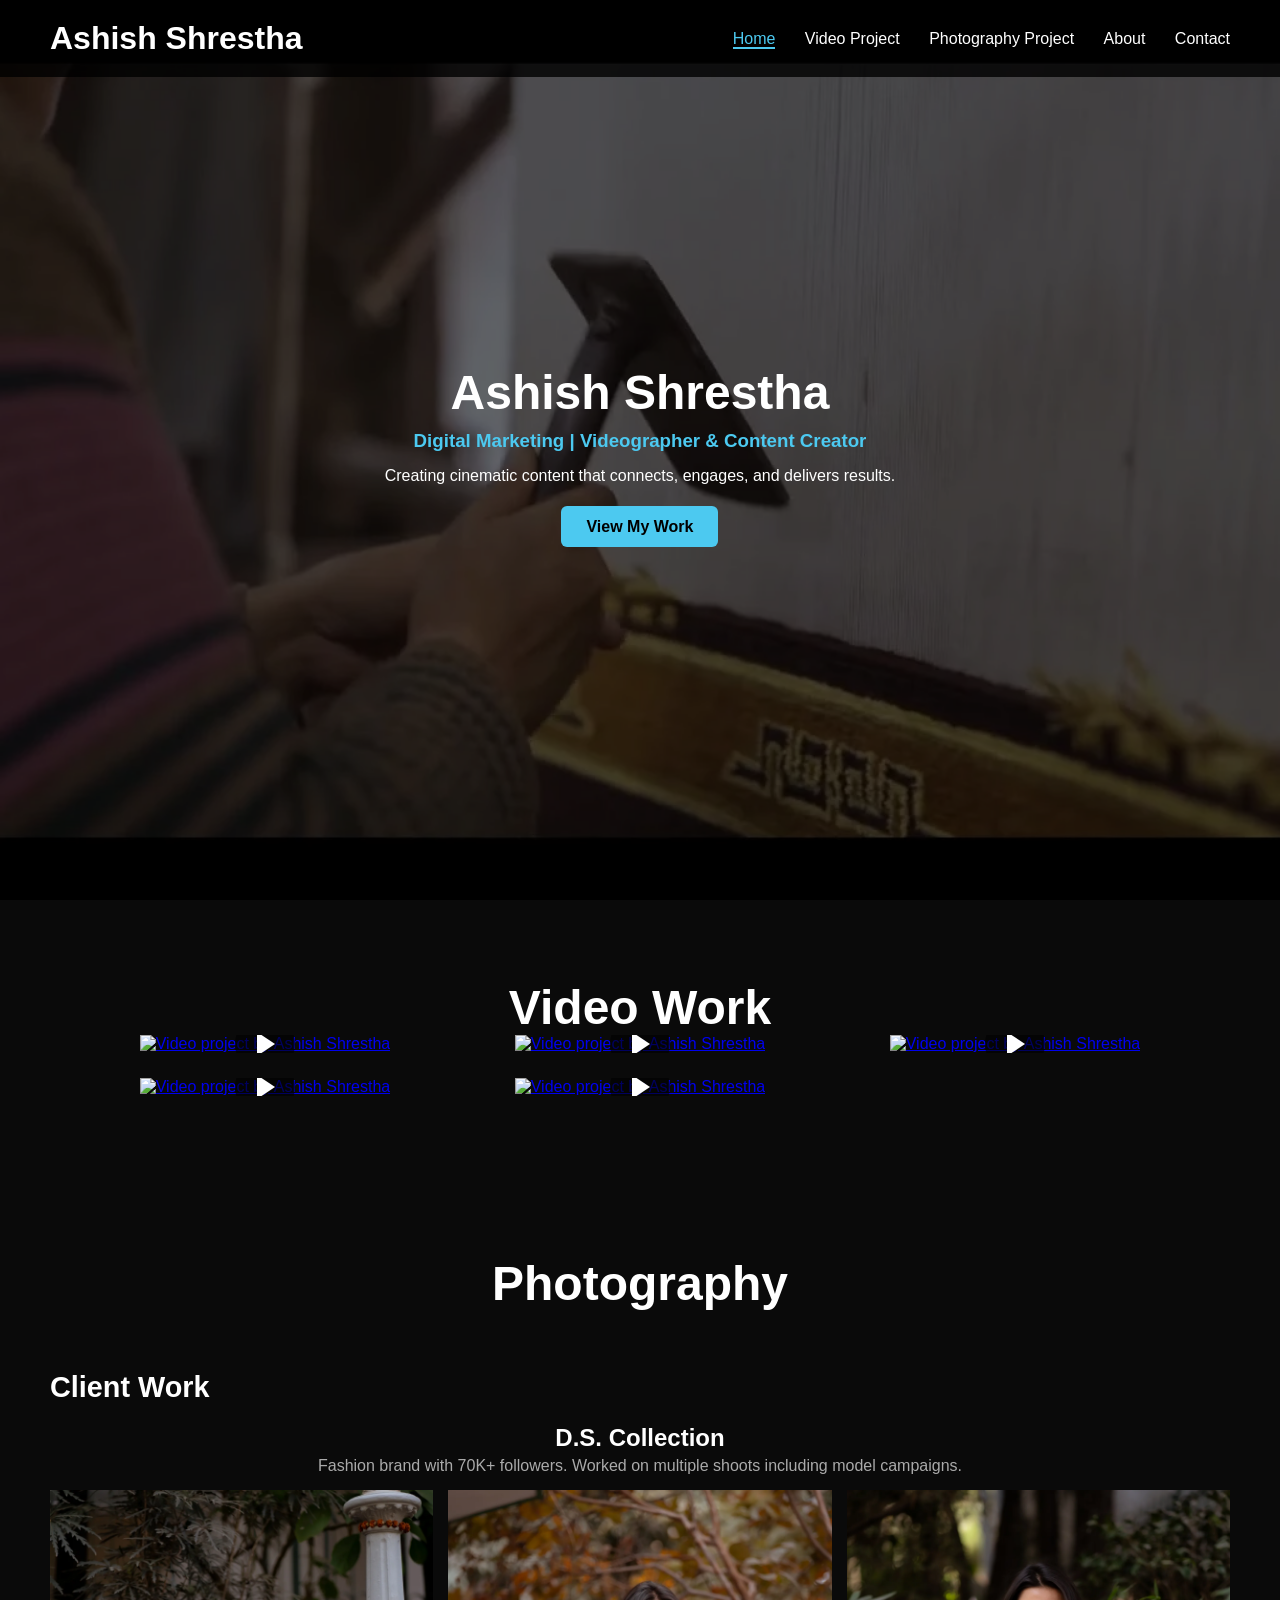
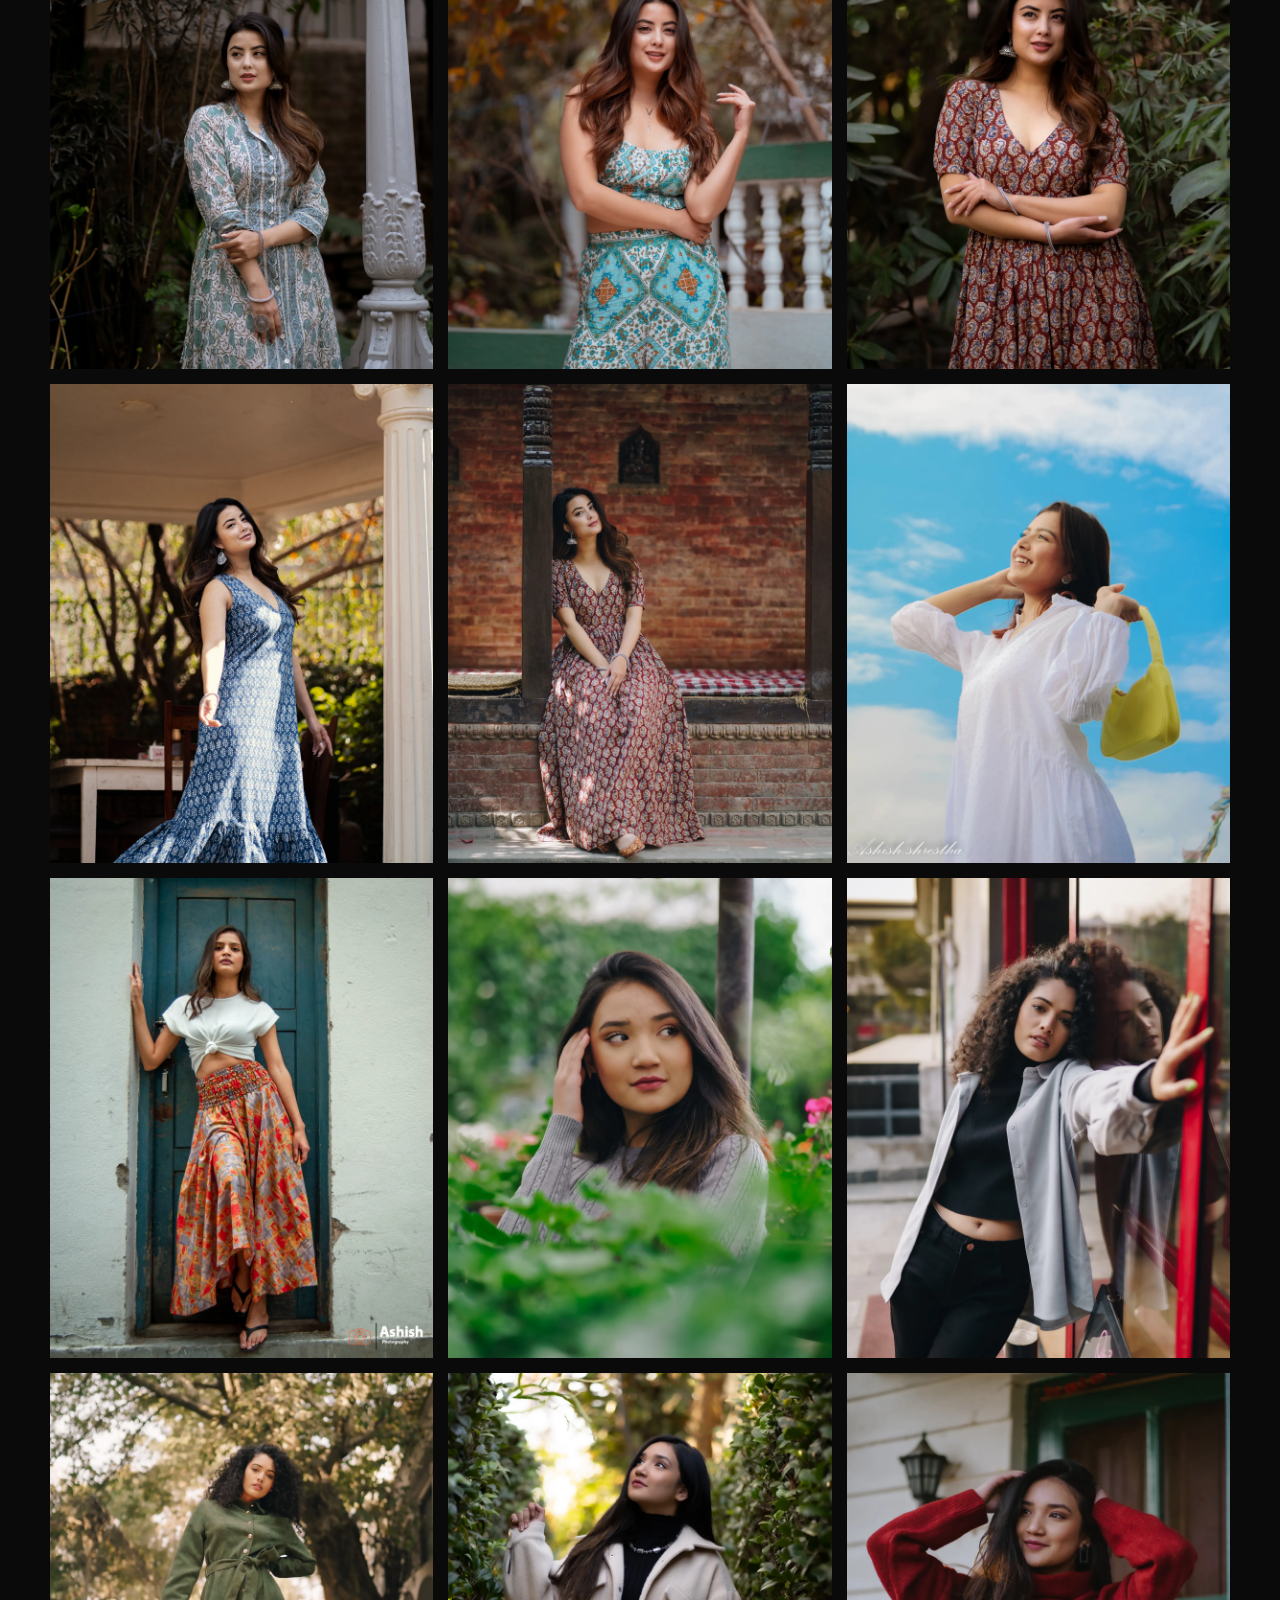
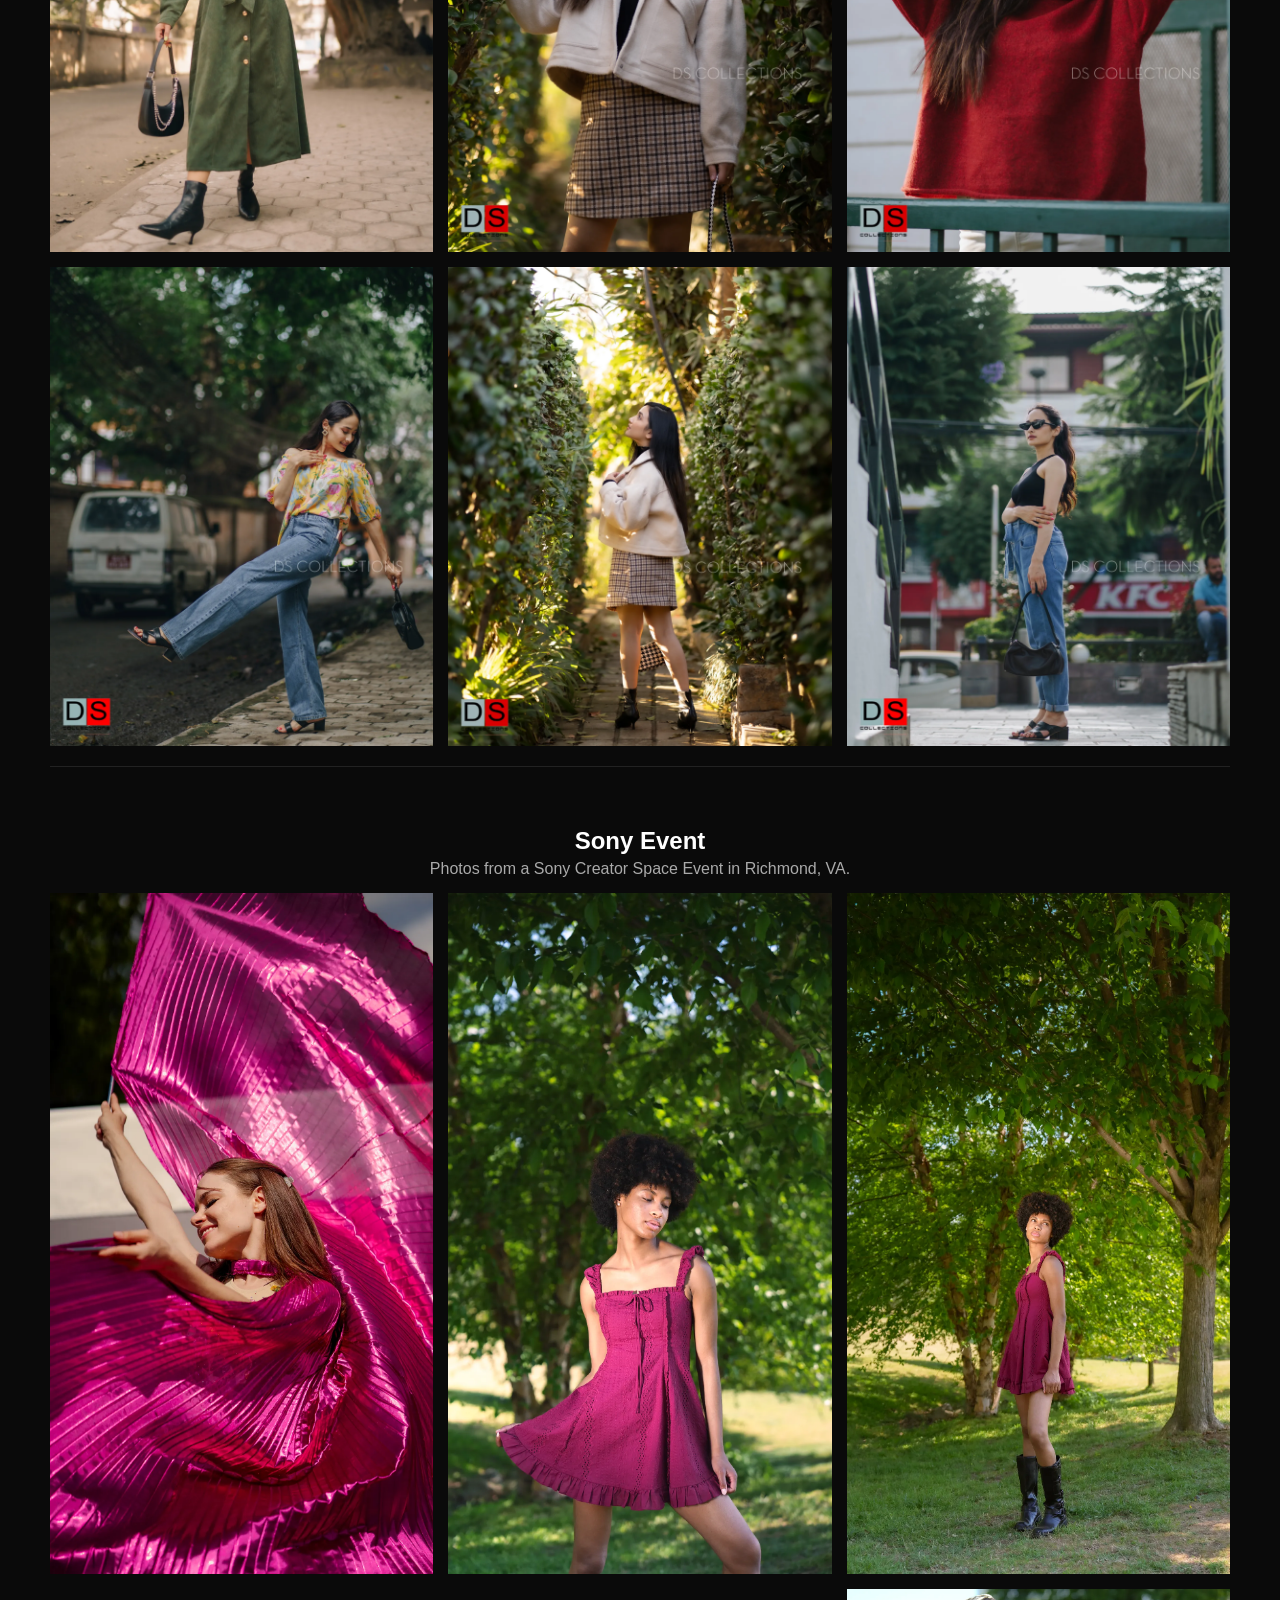
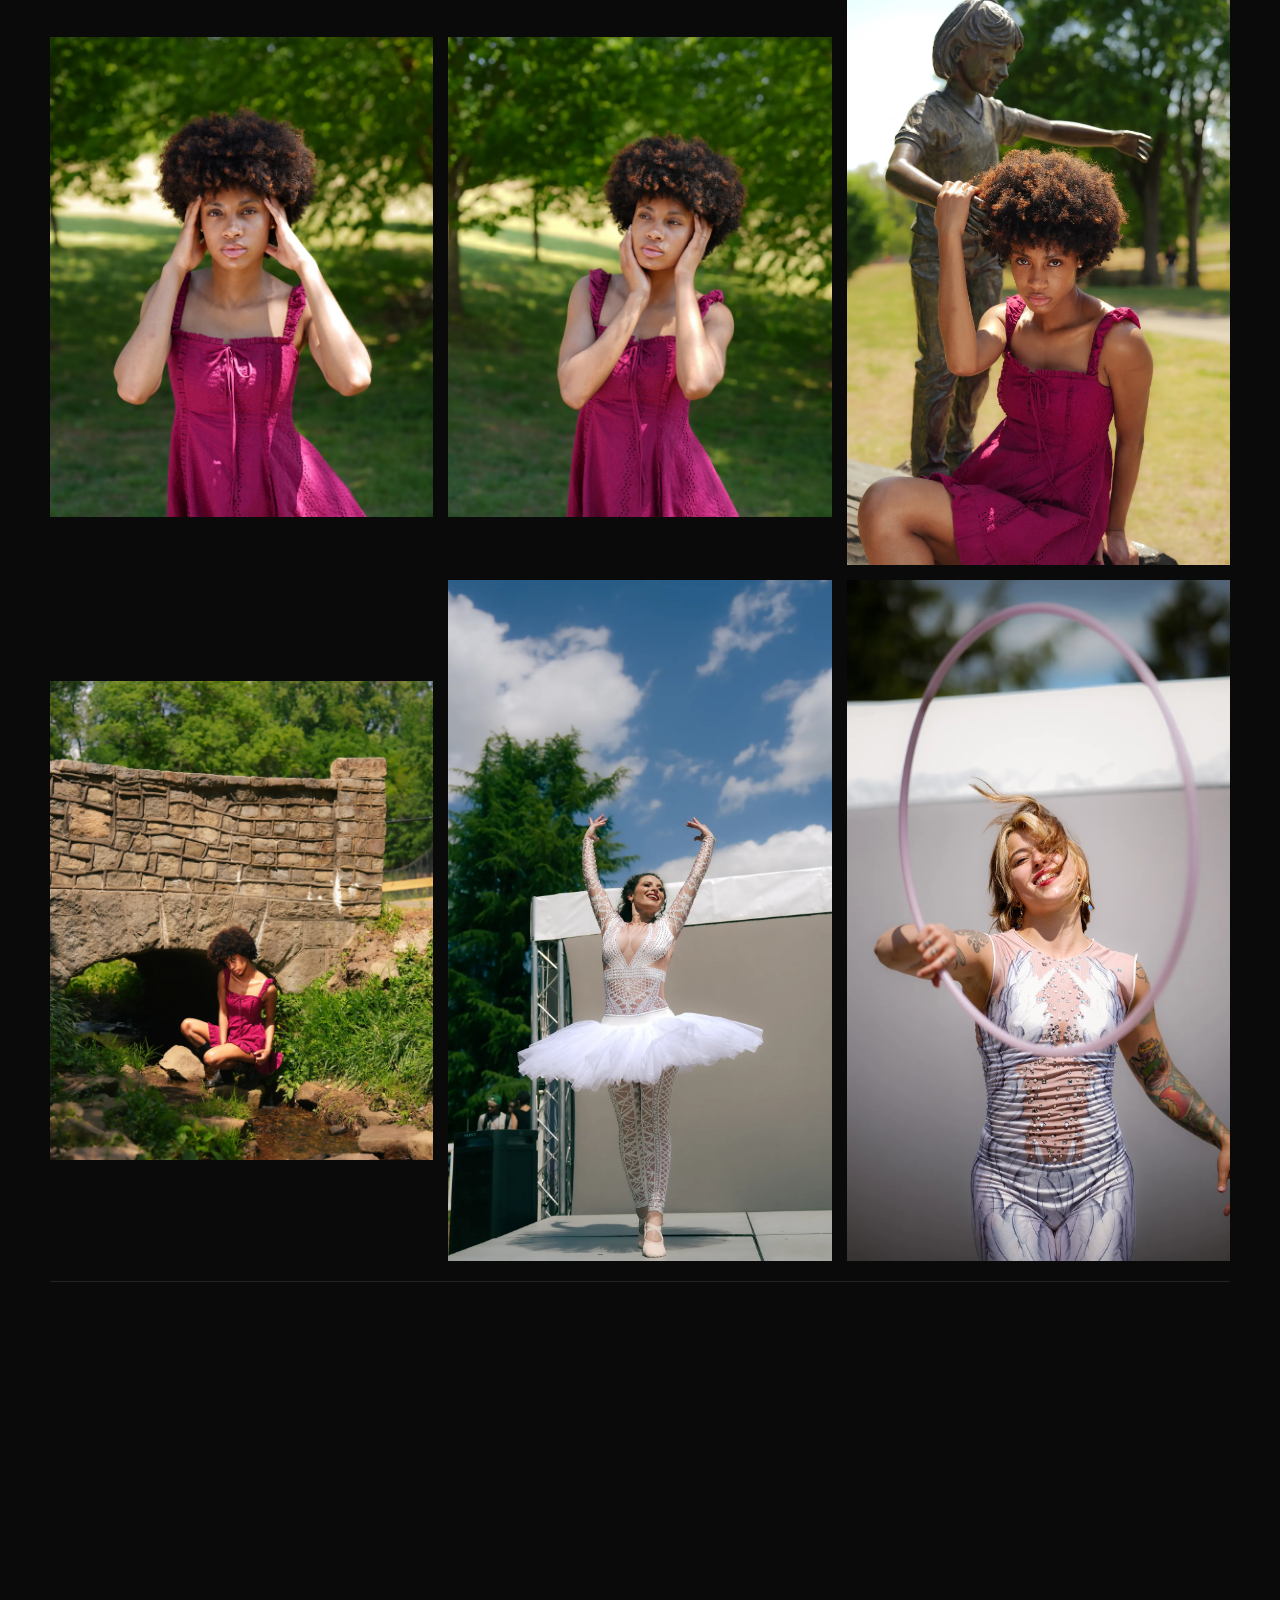
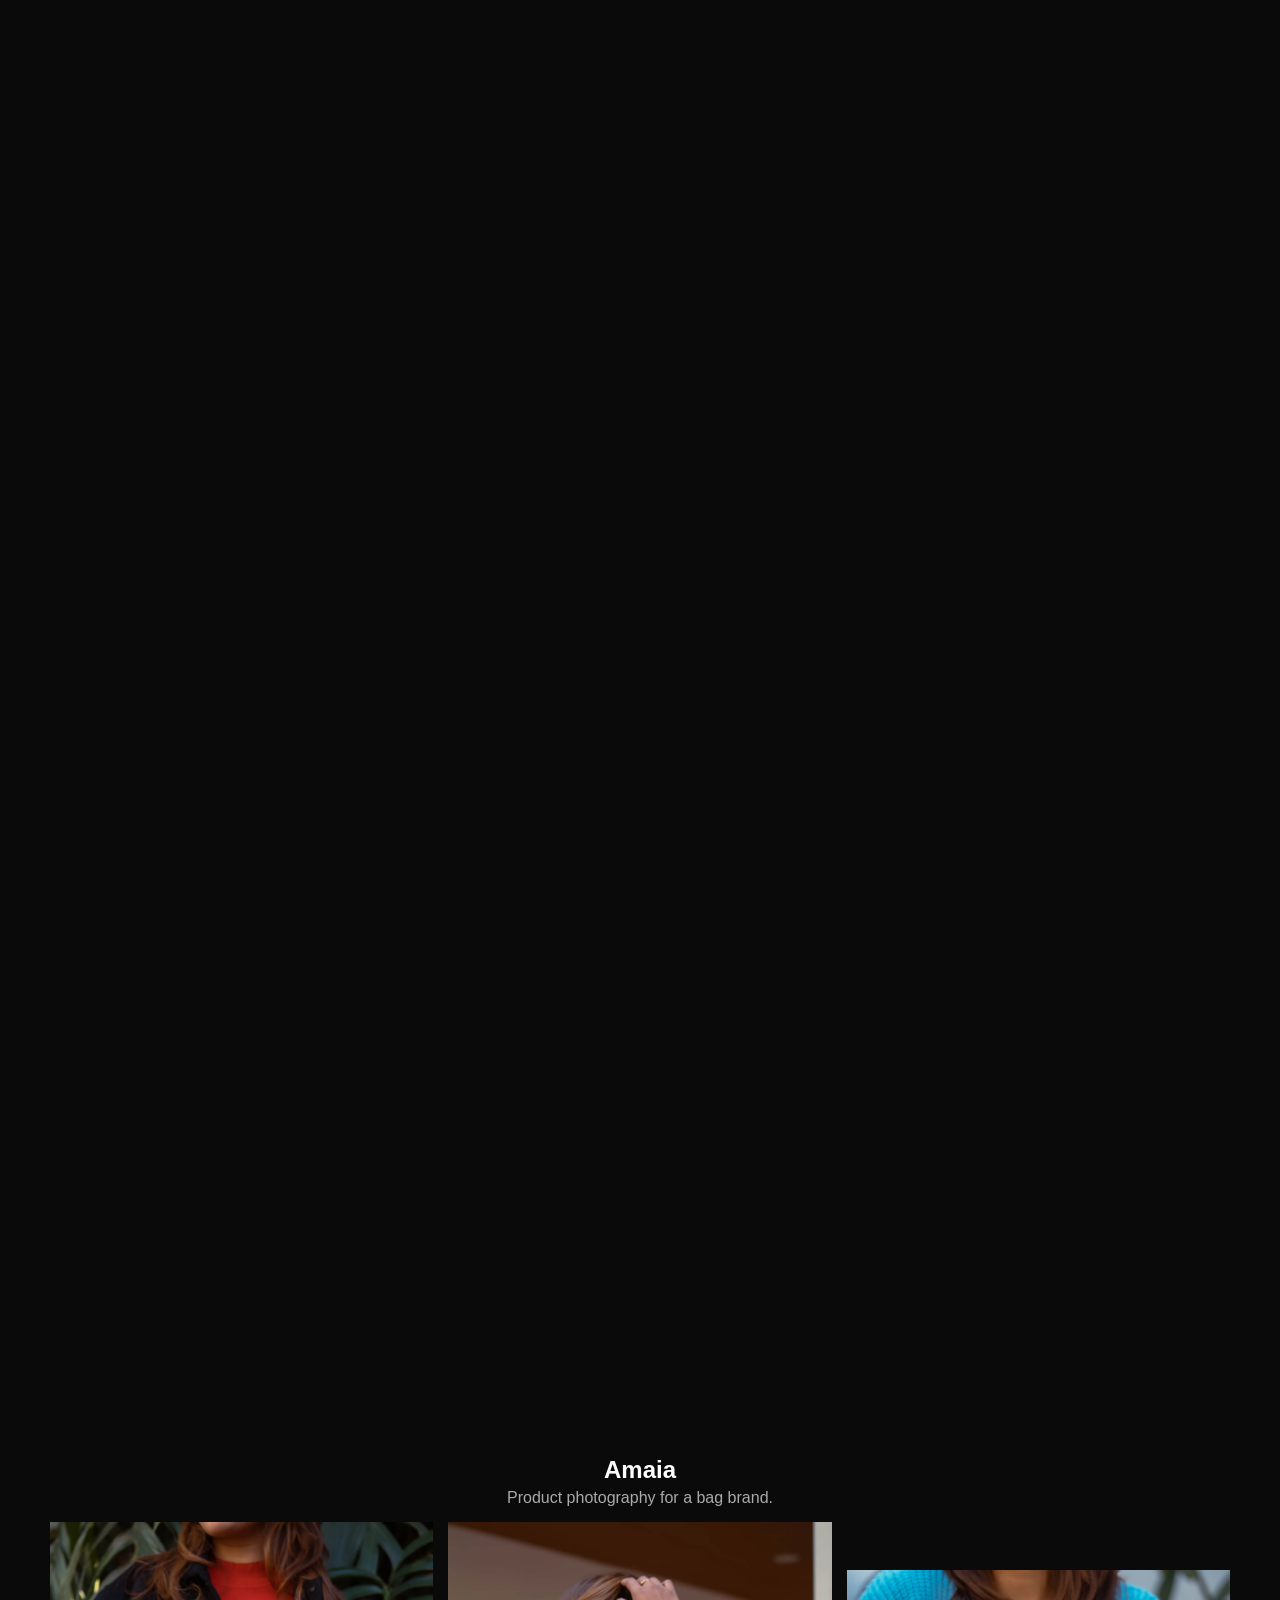
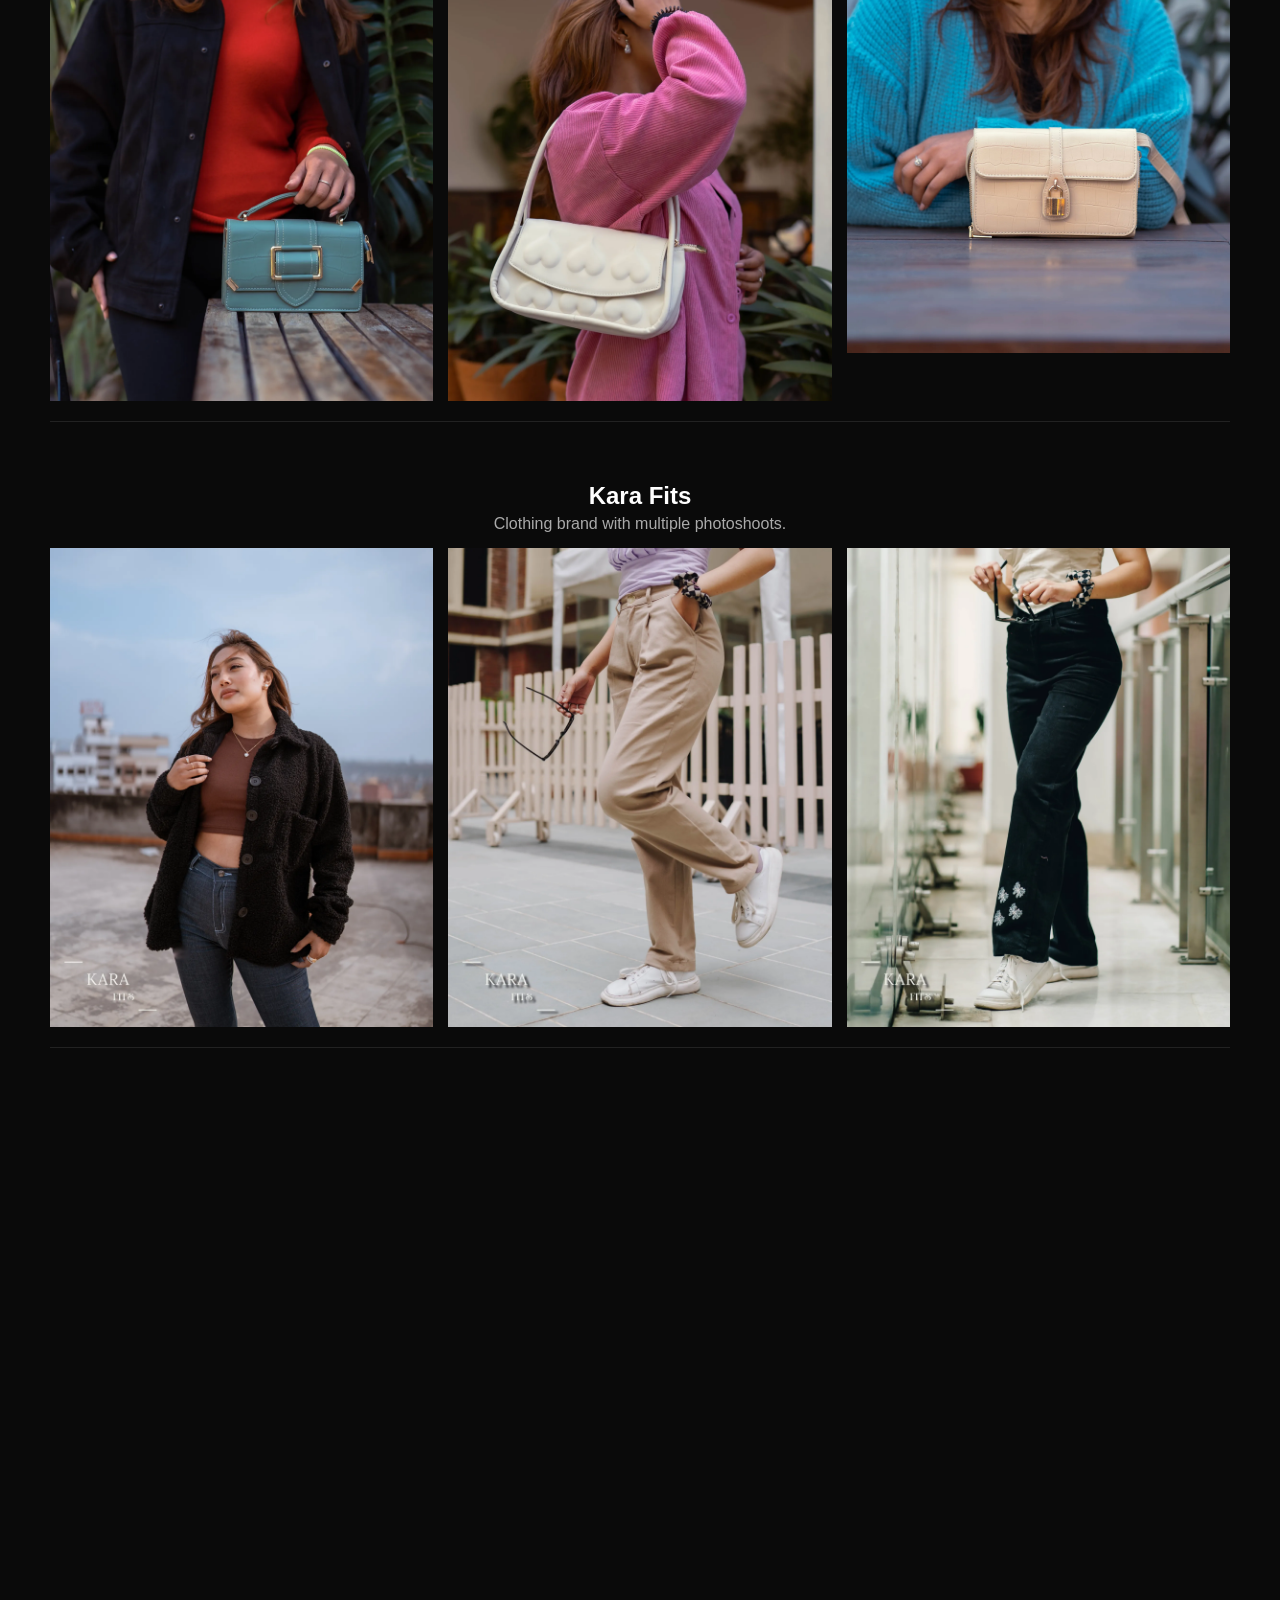
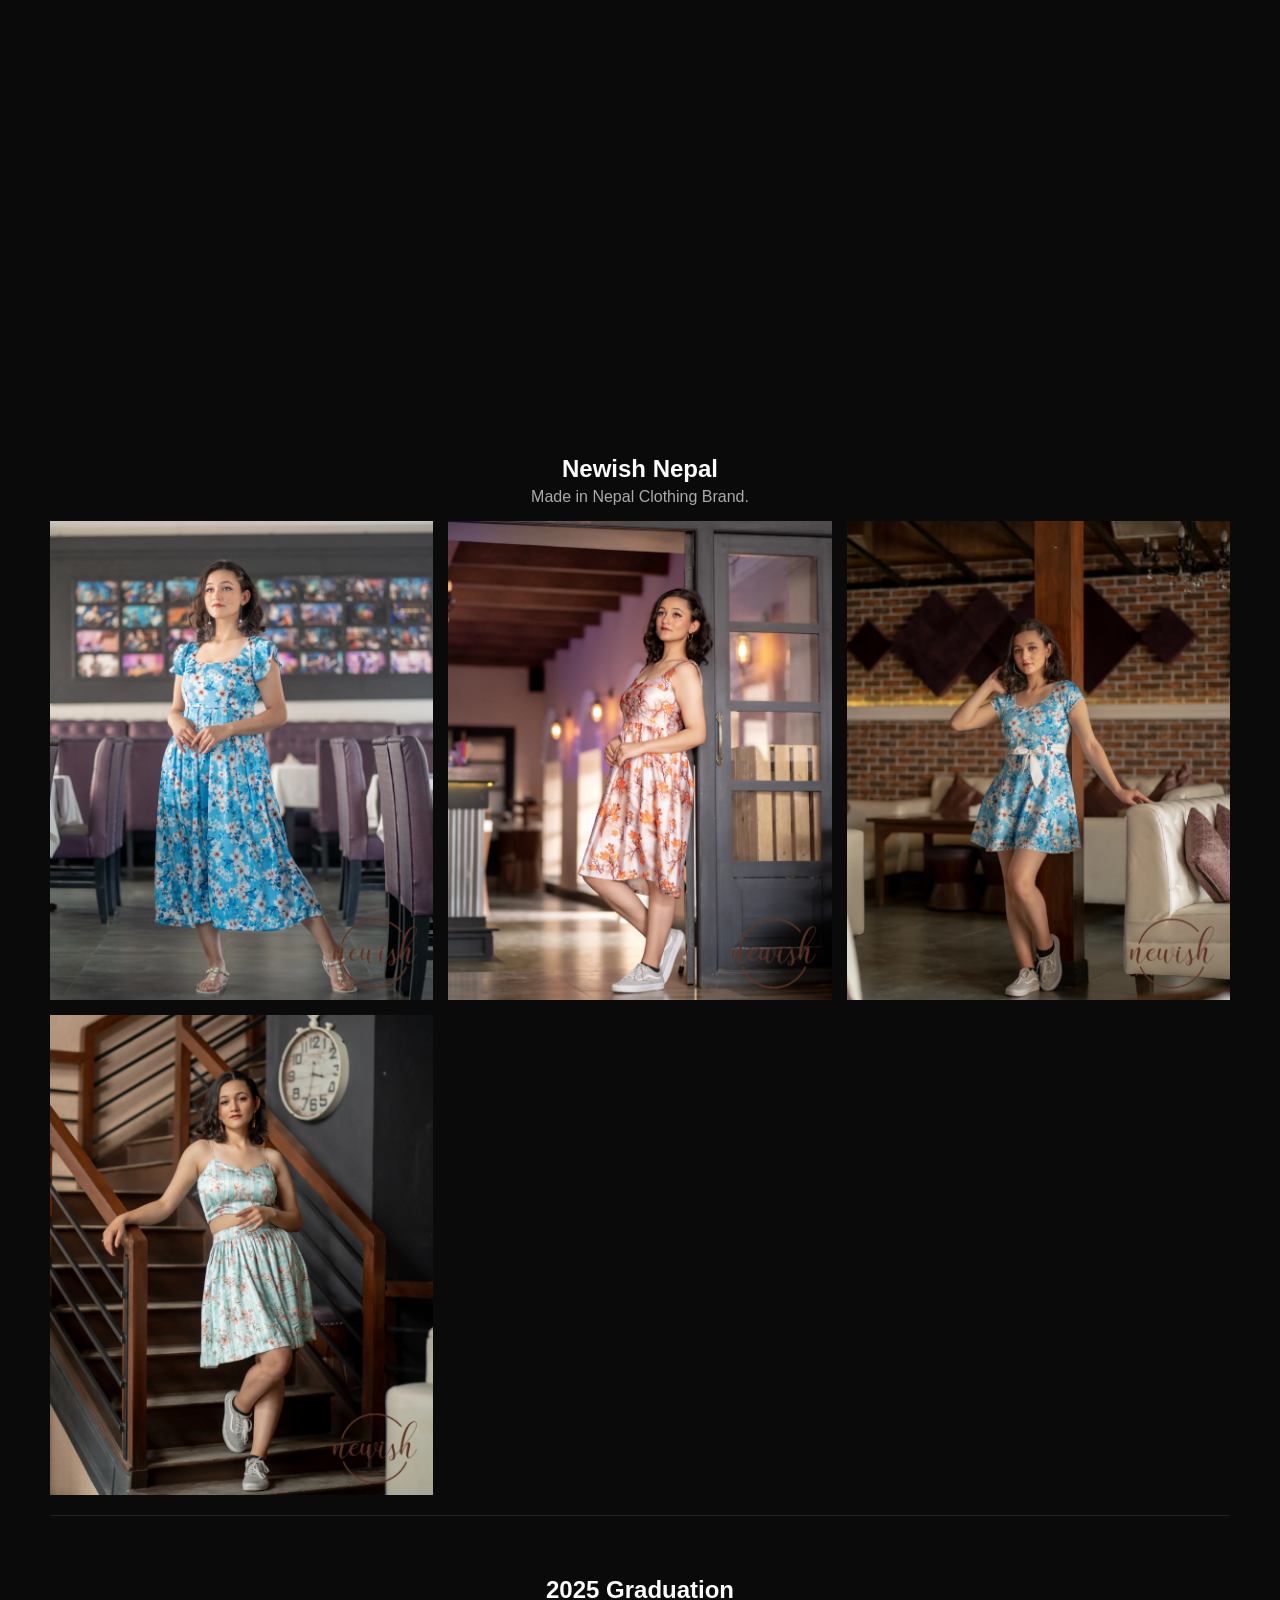
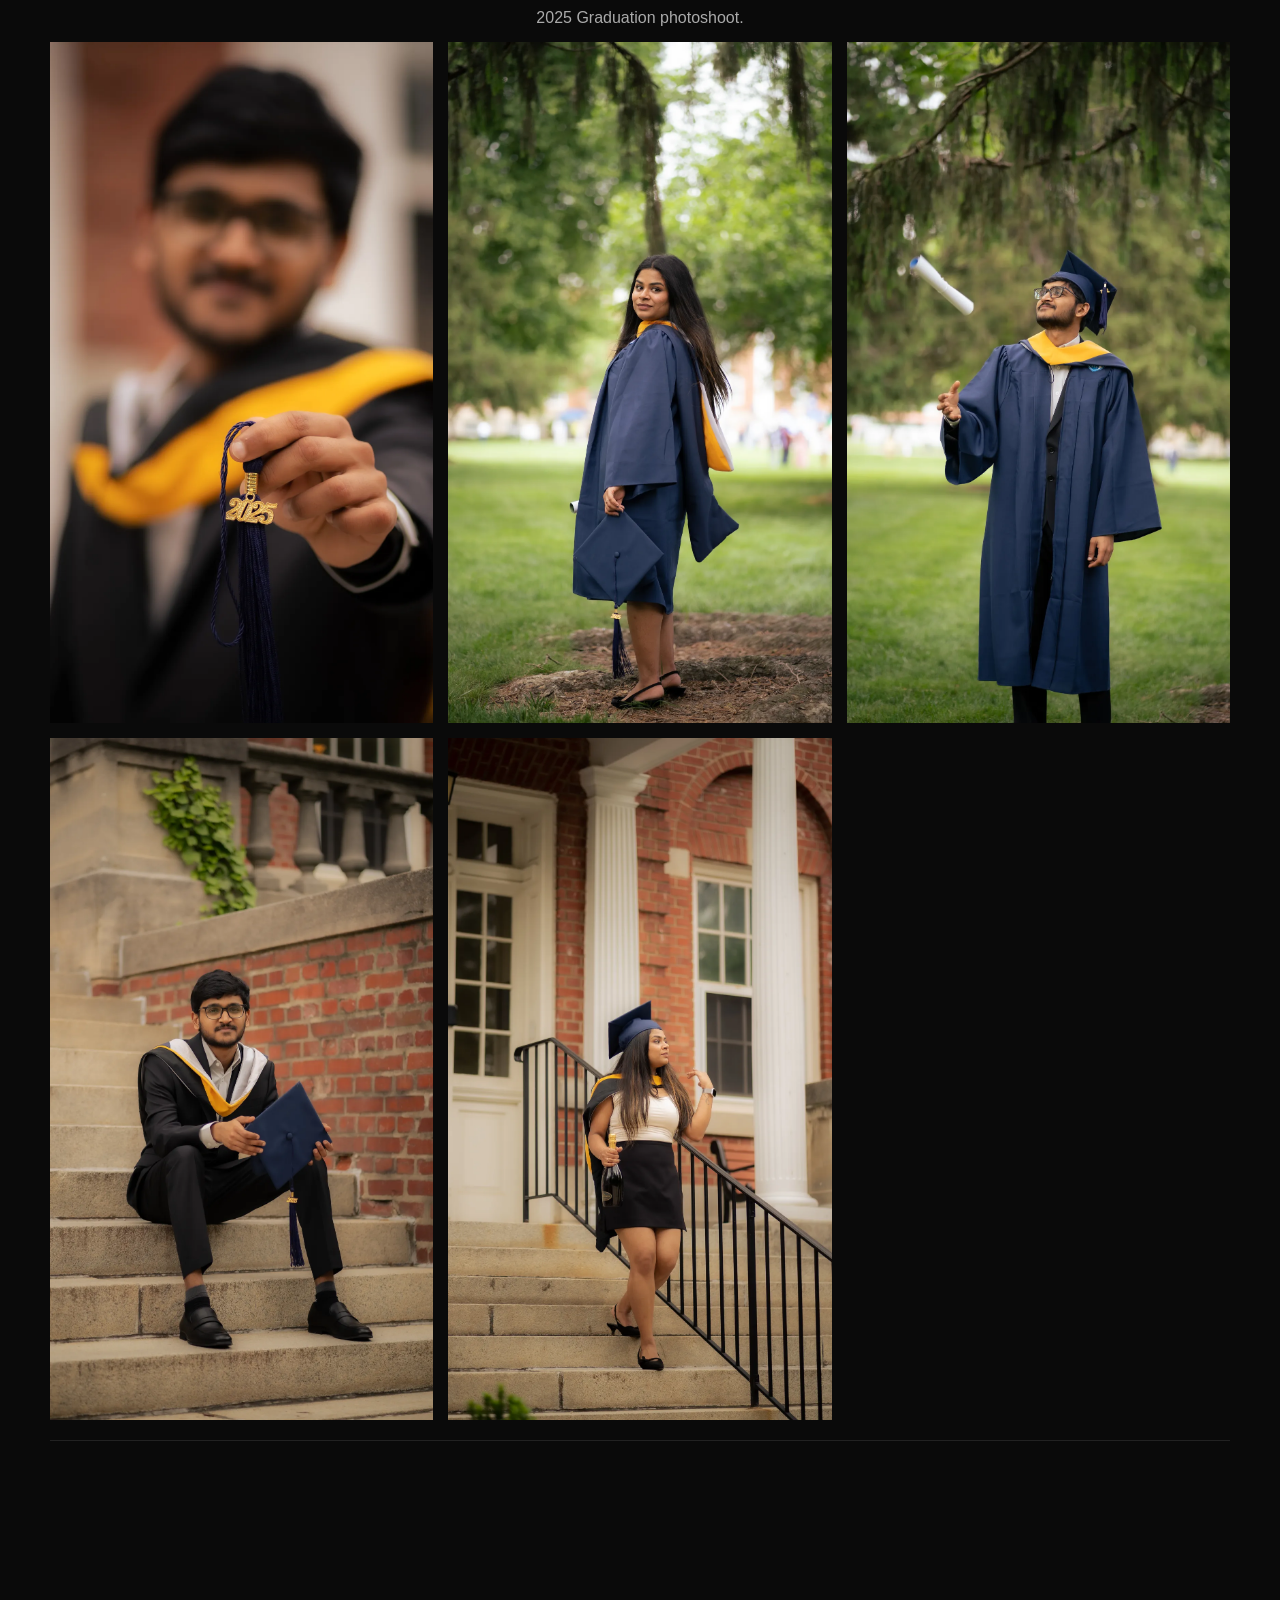
==== index.html @ 54deddfc "Update index.html" ====
<!DOCTYPE html>
<html lang="en">
<head>
  <meta charset="UTF-8">
  <link rel="icon" type="image/x-icon" href="favicon.ico">
  <link rel="icon" type="image/png" sizes="32x32" href="favicon-32x32.png">
  <link rel="icon" type="image/png" sizes="16x16" href="favicon-16x16.png">
  <link rel="apple-touch-icon" sizes="180x180" href="apple-touch-icon.png">
  <link rel="manifest" href="site.webmanifest">
  <meta name="viewport" content="width=device-width, initial-scale=1.0">
  <title>Ashish Shrestha | Photographer, Videographer & Content Creator</title>

  <!-- SEO Meta Tags -->
  <meta name="description" content="Ashish Shrestha is a commercial photographer, videographer, and content creator based in Frederick, MD. Specializing in fashion, branding, and digital content.">
  <meta name="keywords" content="Ashish Shrestha, photographer, videographer, content creator, fashion photography, Frederick Maryland">
  <meta name="author" content="Ashish Shrestha">

  <!-- Open Graph (for link previews on LinkedIn, Instagram, etc.) -->
  <meta property="og:title" content="Ashish Shrestha | Photographer & Videographer">
  <meta property="og:description" content="Commercial photographer and videographer specializing in fashion, branding, and cinematic content.">
  <meta property="og:image" content="https://www.ashish-shestha.com.np/Ashish.jpg">
  <meta property="og:url" content="https://www.ashish-shestha.com.np">
  <meta property="og:type" content="website">

  <!-- Twitter Card -->
  <meta name="twitter:card" content="summary_large_image">
  <meta name="twitter:title" content="Ashish Shrestha | Photographer & Videographer">
  <meta name="twitter:description" content="Commercial photographer and videographer specializing in fashion, branding, and cinematic content.">
  <meta name="twitter:image" content="https://www.ashish-shestha.com.np/Ashish.jpg">

  <link rel="stylesheet" href="style.css">
  <link rel="stylesheet" href="https://cdnjs.cloudflare.com/ajax/libs/font-awesome/6.5.0/css/all.min.css">
</head>
<body>

<!-- NAVBAR -->
<header>
  <a href="#home" class="site-title">Ashish Shrestha</a>

  <div class="menu-toggle" id="menu-toggle">
    <i class="fas fa-bars"></i>
  </div>

  <nav id="nav-menu">
    <a href="#home">Home</a>
    <a href="#video-project">Video Project</a>
    <a href="#photo-project">Photography Project</a>
    <a href="#about">About</a>
    <a href="#contact">Contact</a>
  </nav>
</header>

<!-- HERO -->
<section id="home" class="hero">
  <div class="overlay"></div>
  <div class="hero-text">
    <h2>Ashish Shrestha</h2>
    <h3>Digital Marketing | Videographer & Content Creator</h3>
    <p>Creating cinematic content that connects, engages, and delivers results.</p>
    <br>
    <a href="#video-project" class="btn">View My Work</a>
  </div>
</section>

<!-- VIDEO WORK -->
<section id="video-project">
  <h2>Video Work</h2>
  <div class="video-grid reveal">

    <a href="https://youtu.be/KXg16xxC1PQ" target="_blank" class="video-card featurev">
      <img src="https://img.youtube.com/vi/KXg16xxC1PQ/hqdefault.jpg" alt="Video project by Ashish Shrestha" loading="lazy">
      <div class="play-button"></div>
    </a>

    <a href="https://youtu.be/V9znutLOCCA" target="_blank" class="video-card featurev">
      <img src="https://img.youtube.com/vi/V9znutLOCCA/hqdefault.jpg" alt="Video project by Ashish Shrestha" loading="lazy">
      <div class="play-button"></div>
    </a>

    <a href="https://youtu.be/wwZ3lZ5pgGU" target="_blank" class="video-card featurev">
      <img src="https://img.youtube.com/vi/wwZ3lZ5pgGU/hqdefault.jpg" alt="Video project by Ashish Shrestha" loading="lazy">
      <div class="play-button"></div>
    </a>

    <a href="https://youtu.be/CIMU4jo53y8" target="_blank" class="video-card featurev">
      <img src="https://img.youtube.com/vi/CIMU4jo53y8/hqdefault.jpg" alt="Video project by Ashish Shrestha" loading="lazy">
      <div class="play-button"></div>
    </a>

    <a href="https://youtu.be/w2-qLMwogKQ" target="_blank" class="video-card featurev">
      <img src="https://img.youtube.com/vi/w2-qLMwogKQ/hqdefault.jpg" alt="Video project by Ashish Shrestha" loading="lazy">
      <div class="play-button"></div>
    </a>

  </div>
</section>

<!-- PHOTOGRAPHY WORK -->
<section id="photo-project">
  <h2>Photography</h2>

  <!-- CLIENT WORK -->
  <h3 class="section-title">Client Work</h3>

  <!-- D.S. COLLECTION -->
  <div class="client-block reveal">
    <h4>D.S. Collection</h4>
    <p>Fashion brand with 70K+ followers. Worked on multiple shoots including model campaigns.</p>
    <div class="photo-grid">
      <img src="images/ds-collection-1.webp" loading="lazy" alt="DS Collection fashion shoot by Ashish Shrestha" class="photo client ds">
      <img src="images/ds-collection-2.webp" loading="lazy" alt="DS Collection fashion shoot by Ashish Shrestha" class="photo client ds">
      <img src="images/ds-collection-3.webp" loading="lazy" alt="DS Collection fashion shoot by Ashish Shrestha" class="photo client ds">
      <img src="images/ds-collection-4.webp" loading="lazy" alt="DS Collection fashion shoot by Ashish Shrestha" class="photo client ds">
      <img src="images/ds-collection-5.webp" loading="lazy" alt="DS Collection fashion shoot by Ashish Shrestha" class="photo client ds">
      <img src="images/ds-collection-6.webp" loading="lazy" alt="DS Collection fashion shoot by Ashish Shrestha" class="photo client ds">
      <img src="images/ds-collection-7.webp" loading="lazy" alt="DS Collection fashion shoot by Ashish Shrestha" class="photo client ds">
      <img src="images/ds-collection-8.webp" loading="lazy" alt="DS Collection fashion shoot by Ashish Shrestha" class="photo client ds">
      <img src="images/ds-collection-9.webp" loading="lazy" alt="DS Collection fashion shoot by Ashish Shrestha" class="photo client ds">
      <img src="images/ds-collection-10.webp" loading="lazy" alt="DS Collection fashion shoot by Ashish Shrestha" class="photo client ds">
      <img src="images/ds-collection-11.webp" loading="lazy" alt="DS Collection fashion shoot by Ashish Shrestha" class="photo client ds">
      <img src="images/ds-collection-12.webp" loading="lazy" alt="DS Collection fashion shoot by Ashish Shrestha" class="photo client ds">
      <img src="images/ds-collection-13.webp" loading="lazy" alt="DS Collection fashion shoot by Ashish Shrestha" class="photo client ds">
      <img src="images/ds-collection-14.webp" loading="lazy" alt="DS Collection fashion shoot by Ashish Shrestha" class="photo client ds">
      <img src="images/ds-collection-15.webp" loading="lazy" alt="DS Collection fashion shoot by Ashish Shrestha" class="photo client ds">
    </div>
  </div>

  <!-- SONY -->
  <div class="client-block reveal">
    <h4>Sony Event</h4>
    <p>Photos from a Sony Creator Space Event in Richmond, VA.</p>
    <div class="photo-grid">
      <img src="images/sony-1.webp" loading="lazy" alt="Sony Creator Space Event - Ashish Shrestha" class="photo sony">
      <img src="images/sony-2.webp" loading="lazy" alt="Sony Creator Space Event - Ashish Shrestha" class="photo sony">
      <img src="images/sony-3.webp" loading="lazy" alt="Sony Creator Space Event - Ashish Shrestha" class="photo sony">
      <img src="images/sony-4.webp" loading="lazy" alt="Sony Creator Space Event - Ashish Shrestha" class="photo sony">
      <img src="images/sony-5.webp" loading="lazy" alt="Sony Creator Space Event - Ashish Shrestha" class="photo sony">
      <img src="images/sony-6.webp" loading="lazy" alt="Sony Creator Space Event - Ashish Shrestha" class="photo sony">
      <img src="images/sony-7.webp" loading="lazy" alt="Sony Creator Space Event - Ashish Shrestha" class="photo sony">
      <img src="images/sony-8.webp" loading="lazy" alt="Sony Creator Space Event - Ashish Shrestha" class="photo sony">
      <img src="images/sony-9.webp" loading="lazy" alt="Sony Creator Space Event - Ashish Shrestha" class="photo sony">
    </div>
  </div>

  <!-- CAR SHOW -->
  <div class="client-block reveal">
    <h4>Car Show</h4>
    <p>Photos from a Car Show.</p>
    <div class="photo-grid">
      <img src="images/car-1.webp" loading="lazy" alt="Car Show photography by Ashish Shrestha" class="photo car">
      <img src="images/car-2.webp" loading="lazy" alt="Car Show photography by Ashish Shrestha" class="photo car">
      <img src="images/car-3.webp" loading="lazy" alt="Car Show photography by Ashish Shrestha" class="photo car">
      <img src="images/car-4.webp" loading="lazy" alt="Car Show photography by Ashish Shrestha" class="photo car">
      <img src="images/car-5.webp" loading="lazy" alt="Car Show photography by Ashish Shrestha" class="photo car">
    </div>
  </div>

  <!-- ALLURE -->
  <div class="client-block reveal">
    <h4>Allure</h4>
    <p>Online clothing brand. Freelance photoshoots for social media.</p>
    <div class="photo-grid">
      <img src="images/allure-1.webp" loading="lazy" alt="Allure clothing brand shoot by Ashish Shrestha" class="photo client allure">
      <img src="images/allure-2.webp" loading="lazy" alt="Allure clothing brand shoot by Ashish Shrestha" class="photo client allure">
      <img src="images/allure-3.webp" loading="lazy" alt="Allure clothing brand shoot by Ashish Shrestha" class="photo client allure">
      <img src="images/allure-4.webp" loading="lazy" alt="Allure clothing brand shoot by Ashish Shrestha" class="photo client allure">
      <img src="images/allure-5.webp" loading="lazy" alt="Allure clothing brand shoot by Ashish Shrestha" class="photo client allure">
      <img src="images/allure-6.webp" loading="lazy" alt="Allure clothing brand shoot by Ashish Shrestha" class="photo client allure">
    </div>
  </div>

  <!-- AMAIA -->
  <div class="client-block reveal">
    <h4>Amaia</h4>
    <p>Product photography for a bag brand.</p>
    <div class="photo-grid">
      <img src="images/amaia-1.webp" loading="lazy" alt="Amaia bag brand product photography by Ashish Shrestha" class="photo client amaia">
      <img src="images/amaia-2.webp" loading="lazy" alt="Amaia bag brand product photography by Ashish Shrestha" class="photo client amaia">
      <img src="images/amaia-3.webp" loading="lazy" alt="Amaia bag brand product photography by Ashish Shrestha" class="photo client amaia">
    </div>
  </div>

  <!-- KARA FITS -->
  <div class="client-block reveal">
    <h4>Kara Fits</h4>
    <p>Clothing brand with multiple photoshoots.</p>
    <div class="photo-grid">
      <img src="images/kara-1.webp" loading="lazy" alt="Kara Fits clothing shoot by Ashish Shrestha" class="photo client kara">
      <img src="images/kara-2.webp" loading="lazy" alt="Kara Fits clothing shoot by Ashish Shrestha" class="photo client kara">
      <img src="images/kara-4.webp" loading="lazy" alt="Kara Fits clothing shoot by Ashish Shrestha" class="photo client kara">
    </div>
  </div>

  <!-- TOTECHA -->
  <div class="client-block reveal">
    <h4>Totecha</h4>
    <p>Sustainable Made in Nepal tote bag brand photoshoot.</p>
    <div class="photo-grid">
      <img src="images/totecha-1.webp" loading="lazy" alt="Totecha sustainable tote bag shoot by Ashish Shrestha" class="photo client totecha">
      <img src="images/totecha-4.webp" loading="lazy" alt="Totecha sustainable tote bag shoot by Ashish Shrestha" class="photo client totecha">
      <img src="images/totecha-3.webp" loading="lazy" alt="Totecha sustainable tote bag shoot by Ashish Shrestha" class="photo client totecha">
      <img src="images/totecha-2.webp" loading="lazy" alt="Totecha sustainable tote bag shoot by Ashish Shrestha" class="photo client totecha">
      <img src="images/totecha-5.webp" loading="lazy" alt="Totecha sustainable tote bag shoot by Ashish Shrestha" class="photo client totecha">
      <img src="images/totecha-6.webp" loading="lazy" alt="Totecha sustainable tote bag shoot by Ashish Shrestha" class="photo client totecha">
    </div>
  </div>

  <!-- NEW MEW -->
  <div class="client-block reveal">
    <h4>New Mew</h4>
    <p>Nepali Made Sunglasses.</p>
    <div class="photo-grid">
      <img src="images/new-mew-1.webp" loading="lazy" alt="New Mew sunglasses shoot by Ashish Shrestha" class="photo client new-mew">
      <img src="images/new-mew-2.webp" loading="lazy" alt="New Mew sunglasses shoot by Ashish Shrestha" class="photo client new-mew">
      <img src="images/new-mew-3.webp" loading="lazy" alt="New Mew sunglasses shoot by Ashish Shrestha" class="photo client new-mew">
    </div>
  </div>

  <!-- LOGO FASHION -->
  <div class="client-block reveal">
    <h4>Logo Fashion Industry</h4>
    <p>Made in Nepal Clothing Brand.</p>
    <div class="photo-grid">
      <img src="images/logo-fashion-1.webp" loading="lazy" alt="Logo Fashion Industry shoot by Ashish Shrestha" class="photo client logo-fashion">
      <img src="images/logo-fashion-2.webp" loading="lazy" alt="Logo Fashion Industry shoot by Ashish Shrestha" class="photo client logo-fashion">
      <img src="images/logo-fashion-3.webp" loading="lazy" alt="Logo Fashion Industry shoot by Ashish Shrestha" class="photo client logo-fashion">
      <img src="images/logo-fashion-4.webp" loading="lazy" alt="Logo Fashion Industry shoot by Ashish Shrestha" class="photo client logo-fashion">
    </div>
  </div>

  <!-- NEWISH NEPAL -->
  <div class="client-block reveal">
    <h4>Newish Nepal</h4>
    <p>Made in Nepal Clothing Brand.</p>
    <div class="photo-grid">
      <img src="images/newish-1.webp" loading="lazy" alt="Newish Nepal clothing shoot by Ashish Shrestha" class="photo client newish">
      <img src="images/newish-2.webp" loading="lazy" alt="Newish Nepal clothing shoot by Ashish Shrestha" class="photo client newish">
      <img src="images/newish-3.webp" loading="lazy" alt="Newish Nepal clothing shoot by Ashish Shrestha" class="photo client newish">
      <img src="images/newish-4.webp" loading="lazy" alt="Newish Nepal clothing shoot by Ashish Shrestha" class="photo client newish">
    </div>
  </div>

  <!-- 2025 GRADUATION -->
  <div class="client-block reveal">
    <h4>2025 Graduation</h4>
    <p>2025 Graduation photoshoot.</p>
    <div class="photo-grid">
      <img src="images/graduation-2025-1.webp" loading="lazy" alt="2025 Graduation portrait by Ashish Shrestha" class="photo graduation">
      <img src="images/graduation-2025-2.webp" loading="lazy" alt="2025 Graduation portrait by Ashish Shrestha" class="photo graduation">
      <img src="images/graduation-2025-3.webp" loading="lazy" alt="2025 Graduation portrait by Ashish Shrestha" class="photo graduation">
      <img src="images/graduation-2025-4.webp" loading="lazy" alt="2025 Graduation portrait by Ashish Shrestha" class="photo graduation">
      <img src="images/graduation-2025-5.webp" loading="lazy" alt="2025 Graduation portrait by Ashish Shrestha" class="photo graduation">
    </div>
  </div>

  <!-- 2026 GRADUATION -->
  <div class="client-block reveal">
    <h4>2026 Graduation</h4>
    <p>2026 Graduation photoshoot.</p>
    <div class="photo-grid">
      <img src="images/graduation-2026-3.webp" loading="lazy" alt="2025 Graduation portrait by Ashish Shrestha" class="photo graduation">
      <img src="images/graduation-2026-4.webp" loading="lazy" alt="2025 Graduation portrait by Ashish Shrestha" class="photo graduation">
      <img src="images/graduation-2026-2.webp" loading="lazy" alt="2025 Graduation portrait by Ashish Shrestha" class="photo graduation">
      <img src="images/graduation-2026-10.webp" loading="lazy" alt="2025 Graduation portrait by Ashish Shrestha" class="photo graduation">
      <img src="images/graduation-2026-5.webp" loading="lazy" alt="2025 Graduation portrait by Ashish Shrestha" class="photo graduation">
      <img src="images/graduation-2026-6.webp" loading="lazy" alt="2025 Graduation portrait by Ashish Shrestha" class="photo graduation">
      <img src="images/graduation-2026-7.webp" loading="lazy" alt="2025 Graduation portrait by Ashish Shrestha" class="photo graduation">
      <img src="images/graduation-2026-8.webp" loading="lazy" alt="2025 Graduation portrait by Ashish Shrestha" class="photo graduation">
      <img src="images/graduation-2026-11.webp" loading="lazy" alt="2025 Graduation portrait by Ashish Shrestha" class="photo graduation">
      <img src="images/graduation-2026-1.webp" loading="lazy" alt="2025 Graduation portrait by Ashish Shrestha" class="photo graduation">
      <img src="images/graduation-2026-9.webp" loading="lazy" alt="2025 Graduation portrait by Ashish Shrestha" class="photo graduation">

    </div>
  </div>


  <!-- PERSONAL WORK -->
  <h3 class="section-title reveal">Personal Work</h3>

  <div class="personal-grid reveal">
    <img src="images/self-1.webp" loading="lazy" alt="Personal photography by Ashish Shrestha" class="photo personal">
    <img src="images/self-10.webp" loading="lazy" alt="Personal photography by Ashish Shrestha" class="photo personal">
    <img src="images/self-9.webp" loading="lazy" alt="Personal photography by Ashish Shrestha" class="photo personal">
    <img src="images/self-2.webp" loading="lazy" alt="Personal photography by Ashish Shrestha" class="photo personal">
    <img src="images/self-5.webp" loading="lazy" alt="Personal photography by Ashish Shrestha" class="photo personal">
    <img src="images/self-4.webp" loading="lazy" alt="Personal photography by Ashish Shrestha" class="photo personal">
    <img src="images/self-3.webp" loading="lazy" alt="Personal photography by Ashish Shrestha" class="photo personal">
    <img src="images/self-8.webp" loading="lazy" alt="Personal photography by Ashish Shrestha" class="photo personal">
    <img src="images/self-6.webp" loading="lazy" alt="Personal photography by Ashish Shrestha" class="photo personal">
    <img src="images/self-11.webp" loading="lazy" alt="Personal photography by Ashish Shrestha" class="photo personal">
    <img src="images/self-7.webp" loading="lazy" alt="Personal photography by Ashish Shrestha" class="photo personal">
    <img src="images/self-12.webp" loading="lazy" alt="Personal photography by Ashish Shrestha" class="photo personal">
    <img src="images/self-13.webp" loading="lazy" alt="Personal photography by Ashish Shrestha" class="photo personal">
    <img src="images/self-14.webp" loading="lazy" alt="Personal photography by Ashish Shrestha" class="photo personal">
    <img src="images/self-15.webp" loading="lazy" alt="Personal photography by Ashish Shrestha" class="photo personal">
  </div>

</section>

<!-- ABOUT -->
<section id="about">
  <div class="about-premium">
    <div class="about-card">

      <div class="about-image">
        <img src="Ashish.webp" alt="Ashish Shrestha - Photographer and Videographer">
      </div>

      <div class="about-text">
        <h2>About Me</h2>
        <p class="about-highlight">Content Producer · Photographer · Videographer</p>

        <p>
          I create visual stories that blend creativity with strategy.
          Hi, I'm <strong>Ashish Shrestha</strong> — a content producer, photographer,
          and videographer passionate about capturing moments that connect and engage.
        </p>

        <p>
          With a background in Multimedia Technologies and currently pursuing an MBA
          in Marketing, I combine artistic vision with business insight to deliver
          impactful content across fashion, branding, and digital platforms.
        </p>

        <p>
          I'm constantly exploring new ideas, styles, and techniques to evolve my craft
          and create meaningful visual experiences.
        </p>
      </div>

    </div>
  </div>
</section>

<!-- CONTACT -->
<section id="contact" class="reveal">
  <h2>Get In Touch</h2>
  <p class="contact-subtext">Let's connect, collaborate, or discuss opportunities.</p>

  <div class="contact-container">

    <div class="contact-item email-item">
      <i class="fas fa-envelope"></i>
      <a href="mailto:ashishshrestha2000@gmail.com">Email Me</a>
    </div>

    <div class="contact-item">
      <i class="fab fa-instagram"></i>
      <a href="https://www.instagram.com/ashish.shrestha" target="_blank">Instagram</a>
    </div>

    <div class="contact-item">
      <i class="fab fa-linkedin"></i>
      <a href="https://www.linkedin.com/in/ashishshrestha07" target="_blank">LinkedIn</a>
    </div>

    <div class="contact-item">
      <i class="fas fa-award"></i>
      <a href="https://meritpages.com/ashish.shrestha" target="_blank">Phi Kappa Phi</a>
    </div>

  </div>
</section>

<!-- GALLERY MODAL -->
<div id="galleryModal" class="gallery-modal">
  <span class="close-btn">&times;</span>
  <img class="modal-img" id="modalImage" alt="Gallery image">
  <div class="nav prev">&#10094;</div>
  <div class="nav next">&#10095;</div>
</div>

<script>
  /* SCROLL REVEAL */
  const reveals = document.querySelectorAll(".reveal");
  function revealOnScroll() {
    const triggerBottom = window.innerHeight * 0.85;
    reveals.forEach((el) => {
      const boxTop = el.getBoundingClientRect().top;
      if (boxTop < triggerBottom) {
        el.classList.add("active");
      } else {
        el.classList.remove("active");
      }
    });
  }
  window.addEventListener("scroll", revealOnScroll);
  revealOnScroll();
</script>

<script>
  /* ACTIVE NAV LINK */
  const sections = document.querySelectorAll("section");
  const navLinks = document.querySelectorAll("nav a");
  window.addEventListener("scroll", () => {
    let current = "home";
    sections.forEach((section) => {
      const sectionTop = section.offsetTop - 150;
      if (window.scrollY >= sectionTop) {
        current = section.getAttribute("id");
      }
    });
    navLinks.forEach((link) => {
      link.classList.remove("active");
      if (link.getAttribute("href") === "#" + current) {
        link.classList.add("active");
      }
    });
  });
</script>

<script>
  /* GALLERY MODAL WITH SWIPE */
  document.addEventListener("DOMContentLoaded", () => {
    const images = document.querySelectorAll(".photo-grid img, .personal-grid img");
    const modal = document.getElementById("galleryModal");
    const modalImg = document.getElementById("modalImage");
    const closeBtn = document.querySelector(".close-btn");
    const nextBtn = document.querySelector(".next");
    const prevBtn = document.querySelector(".prev");

    let currentIndex = 0;
    const imgArray = Array.from(images);
    let startX = 0;

    function showImage(index, direction = "left") {
      modalImg.classList.remove("slide-left", "slide-right");
      void modalImg.offsetWidth;
      modalImg.src = imgArray[index].src;
      modalImg.alt = imgArray[index].alt;
      modalImg.classList.add(direction === "left" ? "slide-left" : "slide-right");
    }

    images.forEach((img, index) => {
      img.style.cursor = "pointer";
      img.addEventListener("click", () => {
        modal.style.display = "flex";
        currentIndex = index;
        showImage(currentIndex);
      });
    });

    closeBtn.addEventListener("click", () => { modal.style.display = "none"; });
    nextBtn.addEventListener("click", () => { currentIndex = (currentIndex + 1) % imgArray.length; showImage(currentIndex, "left"); });
    prevBtn.addEventListener("click", () => { currentIndex = (currentIndex - 1 + imgArray.length) % imgArray.length; showImage(currentIndex, "right"); });

    modalImg.addEventListener("touchstart", (e) => { startX = e.touches[0].clientX; });
    modalImg.addEventListener("touchend", (e) => {
      const diff = startX - e.changedTouches[0].clientX;
      if (diff > 50) { currentIndex = (currentIndex + 1) % imgArray.length; showImage(currentIndex, "left"); }
      if (diff < -50) { currentIndex = (currentIndex - 1 + imgArray.length) % imgArray.length; showImage(currentIndex, "right"); }
    });

    document.addEventListener("keydown", (e) => {
      if (modal.style.display === "flex") {
        if (e.key === "ArrowRight") { currentIndex = (currentIndex + 1) % imgArray.length; showImage(currentIndex, "left"); }
        if (e.key === "ArrowLeft") { currentIndex = (currentIndex - 1 + imgArray.length) % imgArray.length; showImage(currentIndex, "right"); }
        if (e.key === "Escape") { modal.style.display = "none"; }
      }
    });

    modal.addEventListener("click", (e) => { if (e.target === modal) modal.style.display = "none"; });
  });
</script>

<script>
  /* HAMBURGER MENU */
  const toggle = document.getElementById("menu-toggle");
  const navMenu = document.getElementById("nav-menu");
  toggle.addEventListener("click", () => { navMenu.classList.toggle("active"); });
  document.querySelectorAll("#nav-menu a").forEach(link => {
    link.addEventListener("click", () => { navMenu.classList.remove("active"); });
  });
</script>

</body>
</html>
---- style.css ----
/*html, body {
  overflow-x: hidden;
}*/

/* ACTIVE NAV LINK */
nav a.active {
  color: #4cc9f0;
  border-bottom: 2px solid #4cc9f0;
}

/* RESET */
* {
  margin: 0;
  padding: 0;
  box-sizing: border-box;
}

/* BODY */
body {
  font-family: 'Poppins', sans-serif;
  background: #0a0a0a;
  color: white;
  /*overflow-x: hidden;*/
}

/* NAVBAR 
header {
  display: flex;
  justify-content: space-between;
  padding: 20px 50px;
  background: rgba(0,0,0,0.8);
  position: fixed;
  width: 100%;
  z-index: 1000;
  align-items: center;
}*/

header {
  display: flex;
  justify-content: space-between;
  align-items: center;

  padding: 20px 50px;

  background: rgba(0,0,0,0.8);

  position: fixed;
  top: 0;
  left: 0;

  width: 100%;

  box-sizing: border-box;

  z-index: 1000;
}

header h1 {
  font-size: 1.5rem;

}

nav a {
  margin-left: 25px;
  text-decoration: none;
  color: white;
  transition: 0.3s;
}

nav a:hover {
  color: #4cc9f0;
}

/* HERO */
.hero {
  height: 100vh;
  background: url('hero.webp') center/cover no-repeat;
  display: flex;
  align-items: center;
  justify-content: center;
  position: relative;
  text-align: center;
}

.overlay {
  position: absolute;
  width: 100%;
  height: 100%;
  background: rgba(0,0,0,0.6);
}

.hero-text {
  position: relative;
  z-index: 1;
}

.hero-text h2 {
  font-size: 3rem;
}

.hero-text h3 {
  margin: 10px 0;
  color: #4cc9f0;
}

.hero-text p {
  margin: 15px 0;
}

.btn {
  padding: 12px 25px;
  background: #4cc9f0;
  color: black;
  text-decoration: none;
  font-weight: bold;
  border-radius: 5px;
}

.btn-outline {
  background: transparent;
  color: white;
  border: 2px solid white;
  transition: all 0.3s ease;
}

.btn-outline:hover {
  background: white;
  color: black;
}

/* SECTIONS */
section {
  padding: 80px 50px;
  text-align: center;
}
section h2{
  font-size: 3rem;
}
/* VIDEO GRID */
/* GRID - slightly bigger */
.video-grid {
  display: grid;
  grid-template-columns: repeat(auto-fit, minmax(300px, 350px));
  justify-content: center;
  gap: 25px;
}

/* CARD */
.video-card {
  position: relative;
  display: block;
  overflow: hidden;
  border-radius: 12px;
  cursor: pointer;
}

/* IMAGE */
.video-card img {
  width: 100%;
  height: 260px;
  object-fit: cover;
  transition: transform 0.5s ease, filter 0.5s ease;
}

/* PLAY BUTTON */
.play-button {
  position: absolute;
  top: 50%;
  left: 50%;
  width: 60px;
  height: 60px;
  background: rgba(0,0,0,0.6);
  border-radius: 50%;
  transform: translate(-50%, -50%);
}

/* TRIANGLE */
.play-button::after {
  content: "";
  position: absolute;
  left: 22px;
  top: 18px;
  border-left: 18px solid white;
  border-top: 12px solid transparent;
  border-bottom: 12px solid transparent;
}

/* HOVER EFFECT */
.video-card::before {
  content: "View Project";
  position: absolute;
  bottom: 15px;
  left: 15px;
  background: rgba(0, 0, 0, 0.6);
  padding: 6px 12px;
  border-radius: 6px;
  font-size: 13px;
  color: white;
  opacity: 0;
  transform: translateY(10px);
  transition: all 0.3s ease;
}
.video-card::after {
  content: "";
  position: absolute;
  inset: 0;
  background: rgba(0,0,0,0.4);
  opacity: 0;
  transition: 0.4s ease;
}
.video-card:hover::before {
  opacity: 1;
  transform: translateY(0);
}
.video-card:hover .play-button {
  transform: translate(-50%, -50%) scale(1.1);
  background: rgba(0,0,0,0.8);
}
.client-block {
  margin-bottom: 60px;
  padding-bottom: 20px;
  border-bottom: 1px solid #222;
}

.client-block h4 {
  font-size: 1.5rem;
  margin-bottom: 5px;
}

.client-block p {
  color: #aaa;
  margin-bottom: 15px;
}

.section-title {
  margin: 60px 0 20px;
  font-size: 1.8rem;
  text-align: left;
}
/* PHOTO GRID */
.photo-grid {
  display: grid;
  grid-template-columns: repeat(3, 1fr);
  gap: 15px;
  justify-items: center; /* centers horizontally */
  align-items: center;   /* centers vertically */
}

.photo-grid img {
  width: auto;
  max-width: 100%;
  display: block;
  margin: 0 auto;

  transition: transform 0.4s ease, filter 0.4s ease;
}

.photo-grid img:hover {
  transform: scale(1.08);
  filter: brightness(0.85);
  box-shadow: 0 10px 25px rgba(0,0,0,0.4);
}

.btn {
  padding: 12px 25px;
  background: #4cc9f0;
  color: black;
  text-decoration: none;
  font-weight: bold;
  border-radius: 6px;
  transition: all 0.15s ease;
}

/* CLICK EFFECT */
.btn:active {
  transform: scale(0.95);
  box-shadow: 0 2px 10px rgba(0,0,0,0.3) inset;
}

html {
  scroll-behavior: smooth;
}
#contact {
  padding: 100px 20px;
  text-align: center;
  background: #0a0a0a;
}

#contact h2 {
  font-size: 2.5rem;
  margin-bottom: 10px;
}

.contact-subtext {
  color: #aaa;
  margin-bottom: 40px;
}

/* GRID LAYOUT */
.contact-container {
  display: grid;
  grid-template-columns: repeat(auto-fit, minmax(220px, 260px));
  justify-content: center;
  gap: 25px;
}

/* CARD STYLE */
.contact-item {
  display: flex;
  align-items: center;
  gap: 12px;
  background: #111;
  padding: 18px 20px;
  border-radius: 12px;
  transition: all 0.3s ease;
}

/* ICON */
.contact-item i {
  font-size: 20px;
  color: white;
  transition: 0.3s;
}

/* TEXT */
.contact-item a {
  text-decoration: none;
  color: white;
  font-weight: 500;
}

/* HOVER EFFECT */
.contact-item:hover {
  transform: translateY(-6px);
  background: #1a1a1a;
  box-shadow: 0 0 20px rgba(255,165,0,0.25);
}

.contact-item:hover i,
.contact-item:hover a {
  color: #4cc9f0;
}
/* SCROLL ANIMATIONS */
.reveal {
  opacity: 0;
  transform: translateY(40px);
  transition: all 0.8s ease;
}

.reveal.active {
  opacity: 1;
  transform: translateY(0);
}

/* HERO TEXT ANIMATION */
.hero-text {
  animation: heroFade 1.5s ease forwards;
  opacity: 0;
}

@keyframes heroFade {
  from {
    opacity: 0;
    transform: translateY(30px);
  }
  to {
    opacity: 1;
    transform: translateY(0);
  }
}

/* NAVBAR SLIDE DOWN */
header {
  animation: navDrop 1s ease;
}

@keyframes navDrop {
  from {
    transform: translateY(-100%);
    opacity: 0;
  }
  to {
    transform: translateY(0);
    opacity: 1;
  }
}
.h3{
  text-align: center;
}
/* VIDEO CARD HOVER ENHANCE */
.video-card:hover img {
  transform: scale(1.08);
  filter: brightness(0.8);
}

/* PHOTO FADE-IN DELAY */
/*.photo-grid img {
  opacity: 0;
  transform: translateY(20px);
  animation: photoFade 0.8s ease forwards;
}*/

.photo-grid img:nth-child(1) { animation-delay: 0.1s; }
.photo-grid img:nth-child(2) { animation-delay: 0.2s; }
.photo-grid img:nth-child(3) { animation-delay: 0.3s; }
.photo-grid img:nth-child(4) { animation-delay: 0.4s; }

/* MODAL BACKGROUND */
.gallery-modal {
  position: fixed;
  inset: 0;
  background: rgba(0,0,0,0.9);
  display: none;
  justify-content: center;
  align-items: center;
  z-index: 2000;
}

/* IMAGE */
.modal-img {
  max-width: 90%;
  max-height: 80%;
  border-radius: 10px;
  animation: zoomIn 0.7s ease;
}

/* CLOSE BUTTON */
.close-btn {
  position: absolute;
  top: 30px;
  right: 40px;
  font-size: 40px;
  color: white;
  cursor: pointer;
}
/* ABOUT LAYOUT */
.about-container {
  display: flex;
  align-items: center;
  justify-content: center;
  gap: 50px;
  max-width: 1100px;
  margin: auto;
  flex-wrap: wrap;
}

/* IMAGE */
.about-image img {
  width: 100%;
  height: 100%;
  object-fit: cover;
  object-position: center 10%;
  transform: scale(0.88);
}

/* TEXT */
.about-text {
  max-width: 600px;
  text-align: left;
}

.about-text p {
  color: #ccc;
  margin-bottom: 20px;
  line-height: 1.7;
}
/* PREMIUM ABOUT SECTION */
.about-premium {
  display: flex;
  justify-content: center;
  padding: 100px 20px;
}

/* GLASS CARD */
.about-card {
  display: flex;
  align-items: center;
  gap: 60px;
  background: rgba(255, 255, 255, 0.03);
  padding: 50px;
  border-radius: 20px;
  backdrop-filter: blur(10px);
  max-width: 1100px;
  width: 100%;

  transition: 0.4s ease;
}

/* HOVER LIFT */
.about-card:hover {
  transform: translateY(-8px);
  box-shadow: 0 20px 50px rgba(0,0,0,0.5);
}

/* IMAGE */
.about-image img {
  width: 260px;
  height: 260px;
  object-fit: cover;
  border-radius: 50%;
  border: 3px solid #4cc9f0;
  transition: 0.4s ease;
}

/* IMAGE HOVER GLOW */
.about-image img:hover {
  transform: scale(1.05);
  box-shadow: 0 0 30px rgba(255,165,0,0.4);
}

/* TEXT */
.about-text {
  max-width: 600px;
  text-align: left;
}

/* TITLE */
.about-text h2 {
  font-size: 2.2rem;
  margin-bottom: 10px;
}

/* HIGHLIGHT LINE */
.about-highlight {
  color: #4cc9f0;
  font-weight: 500;
  margin-bottom: 20px;
}

/* PARAGRAPHS */
.about-text p {
  color: #ccc;
  line-height: 1.7;
  margin-bottom: 15px;
}
/* NAV BUTTONS */
.nav {
  position: absolute;
  top: 50%;
  font-size: 40px;
  color: white;
  cursor: pointer;
  padding: 10px;
  user-select: none;
}

.prev { left: 30px; }
.next { right: 30px; }
/* ONLY PERSONAL WORK FIX */
/* MASONRY STYLE GRID */
.personal-grid {
  column-count: 3;
  column-gap: 15px;
}

.personal-grid img {
  width: 100%;
  margin-bottom: 15px;
  border-radius: 10px;
  display: block;

  transition: transform 0.4s ease, filter 0.4s ease;
}
.personal-grid img:hover {
  transform: scale(1.07);
  filter: brightness(0.85);
}

/* HAMBURGER */
.menu-toggle {
  display: none;
  font-size: 22px;
  cursor: pointer;
}
@media (max-width: 768px) {

  /* HEADER */
  header {
    flex-direction: row;
    justify-content: space-between;
    padding: 15px 20px;
  }

  /* SHOW HAMBURGER */
  .menu-toggle {
    display: block;
  }

  /* NAV HIDDEN */
  nav {
    position: absolute;
    top: 70px;
    right: 0;
    background: rgba(0,0,0,0.95);
    width: 100%;
    flex-direction: column;
    align-items: center;
    display: none;
    padding: 20px 0;
  }

  /* NAV ACTIVE */
  nav.active {
    display: flex;
  }

  nav a {
    margin: 10px 0;
    font-size: 16px;
  }

  /* HERO */
  .hero-text h2 {
    font-size: 2rem;
  }

  .hero-text h3 {
    font-size: 1rem;
  }

  .hero-text p {
    font-size: 14px;
  }

  /* SECTIONS */
  section {
    padding: 60px 20px;
  }

  section h2 {
    font-size: 2rem;
  }

  /* VIDEO GRID */
  .video-grid {
    grid-template-columns: 1fr;
  }

  .video-card img {
    height: 220px;
  }

  /* PHOTO GRID */
  .photo-grid {
    grid-template-columns: 1fr;
  }

  /* PERSONAL GRID */
  .personal-grid {
    column-count: 1;
  }

  /* ABOUT */
  .about-card {
    flex-direction: column;
    text-align: center;
    gap: 30px;
    padding: 30px;
  }

  .about-text {
    text-align: center;
  }

  /* CONTACT */
  .contact-container {
    grid-template-columns: 1fr;
  }
nav {
  transition: all 0.3s ease;
}
}
/* ANIMATION */
@keyframes zoomIn {
  from {
    transform: scale(0.8);
    opacity: 0;
  }
  to {
    transform: scale(1);
    opacity: 1;
  }
}
@keyframes photoFade {
  to {
    opacity: 1;
    transform: translateY(0);
  }
}

/* RESPONSIVE 
@media(max-width: 768px){
  header {
    flex-direction: column;
    align-items: center;
  }

  nav {
    margin-top: 10px;
  }
}
*/

.site-title {
  text-decoration: none;
  color: white;

  font-size: 2rem;
  font-weight: bold;

  cursor: pointer;

  transition: opacity 0.3s ease;
}

/* NO PURPLE/BLUE LINK COLORS */
.site-title:visited,
.site-title:hover,
.site-title:active {
  color: white;
  text-decoration: none;
}

/* subtle premium hover */
.site-title:hover {
  opacity: 0.8;
}

.modal-img {
  touch-action: pan-y;

}

/* MODAL IMAGE ANIMATION */
.modal-img {
  transition: transform 0.3s ease, opacity 0.3s ease;
}

/* SLIDE ANIMATIONS */
.slide-left {
  animation: slideLeft 0.3s ease;
}

.slide-right {
  animation: slideRight 0.3s ease;
}

@keyframes slideLeft {
  from {
    transform: translateX(60px);
    opacity: 0;
  }
  to {
    transform: translateX(0);
    opacity: 1;
  }
}

@keyframes slideRight {
  from {
    transform: translateX(-60px);
    opacity: 0;
  }
  to {
    transform: translateX(0);
    opacity: 1;
  }
}
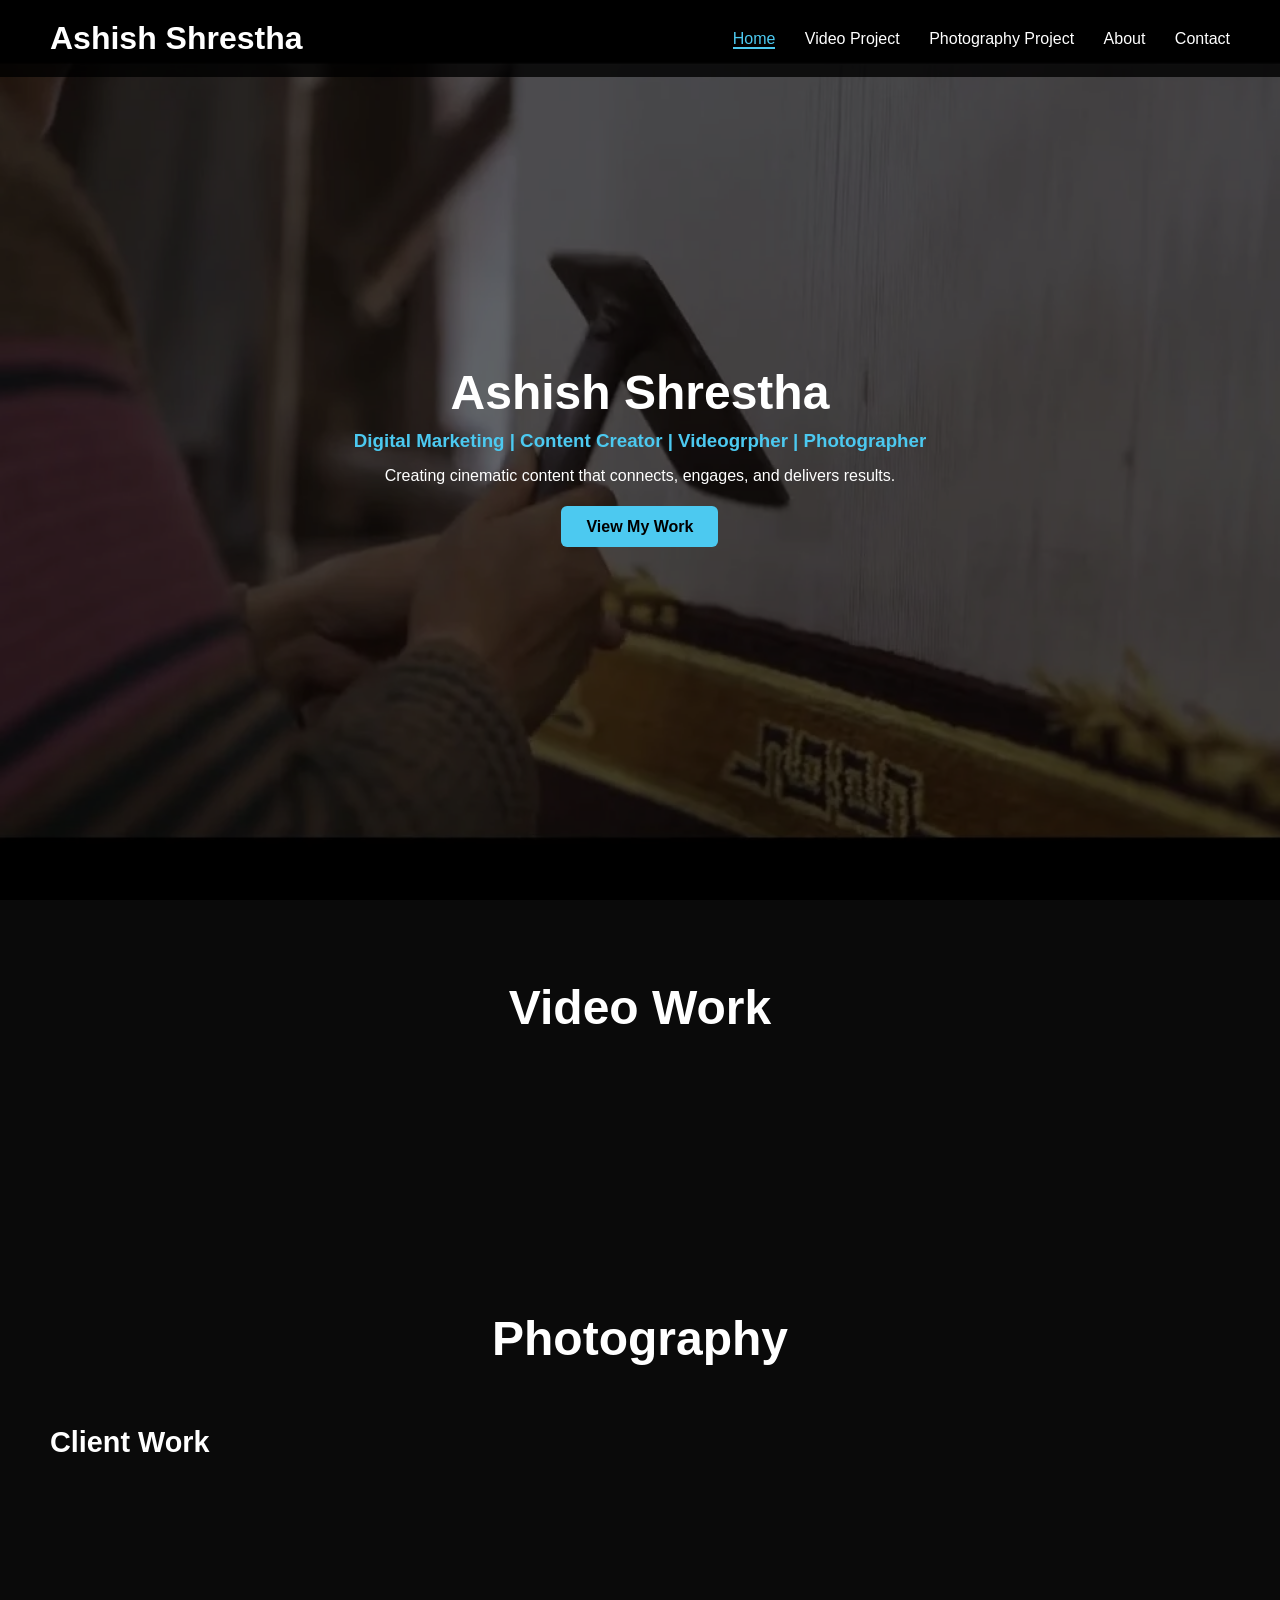
==== commit 88c2c0da: "Update index.html" ====
--- a/index.html
+++ b/index.html
@@ -55,7 +55,7 @@
   <div class="overlay"></div>
   <div class="hero-text">
     <h2>Ashish Shrestha</h2>
-    <h3>Digital Marketing | Videographer & Content Creator</h3>
+    <h3>Digital Marketing | Content Creator | Videogrpher | Photographer</h3>
     <p>Creating cinematic content that connects, engages, and delivers results.</p>
     <br>
     <a href="#video-project" class="btn">View My Work</a>
@@ -70,6 +70,7 @@
     <a href="https://youtu.be/KXg16xxC1PQ" target="_blank" class="video-card featurev">
       <img src="https://img.youtube.com/vi/KXg16xxC1PQ/hqdefault.jpg" alt="Video project by Ashish Shrestha" loading="lazy">
       <div class="play-button"></div>
+      <h2> Newlaw Cheen</h2>
     </a>
 
     <a href="https://youtu.be/V9znutLOCCA" target="_blank" class="video-card featurev">
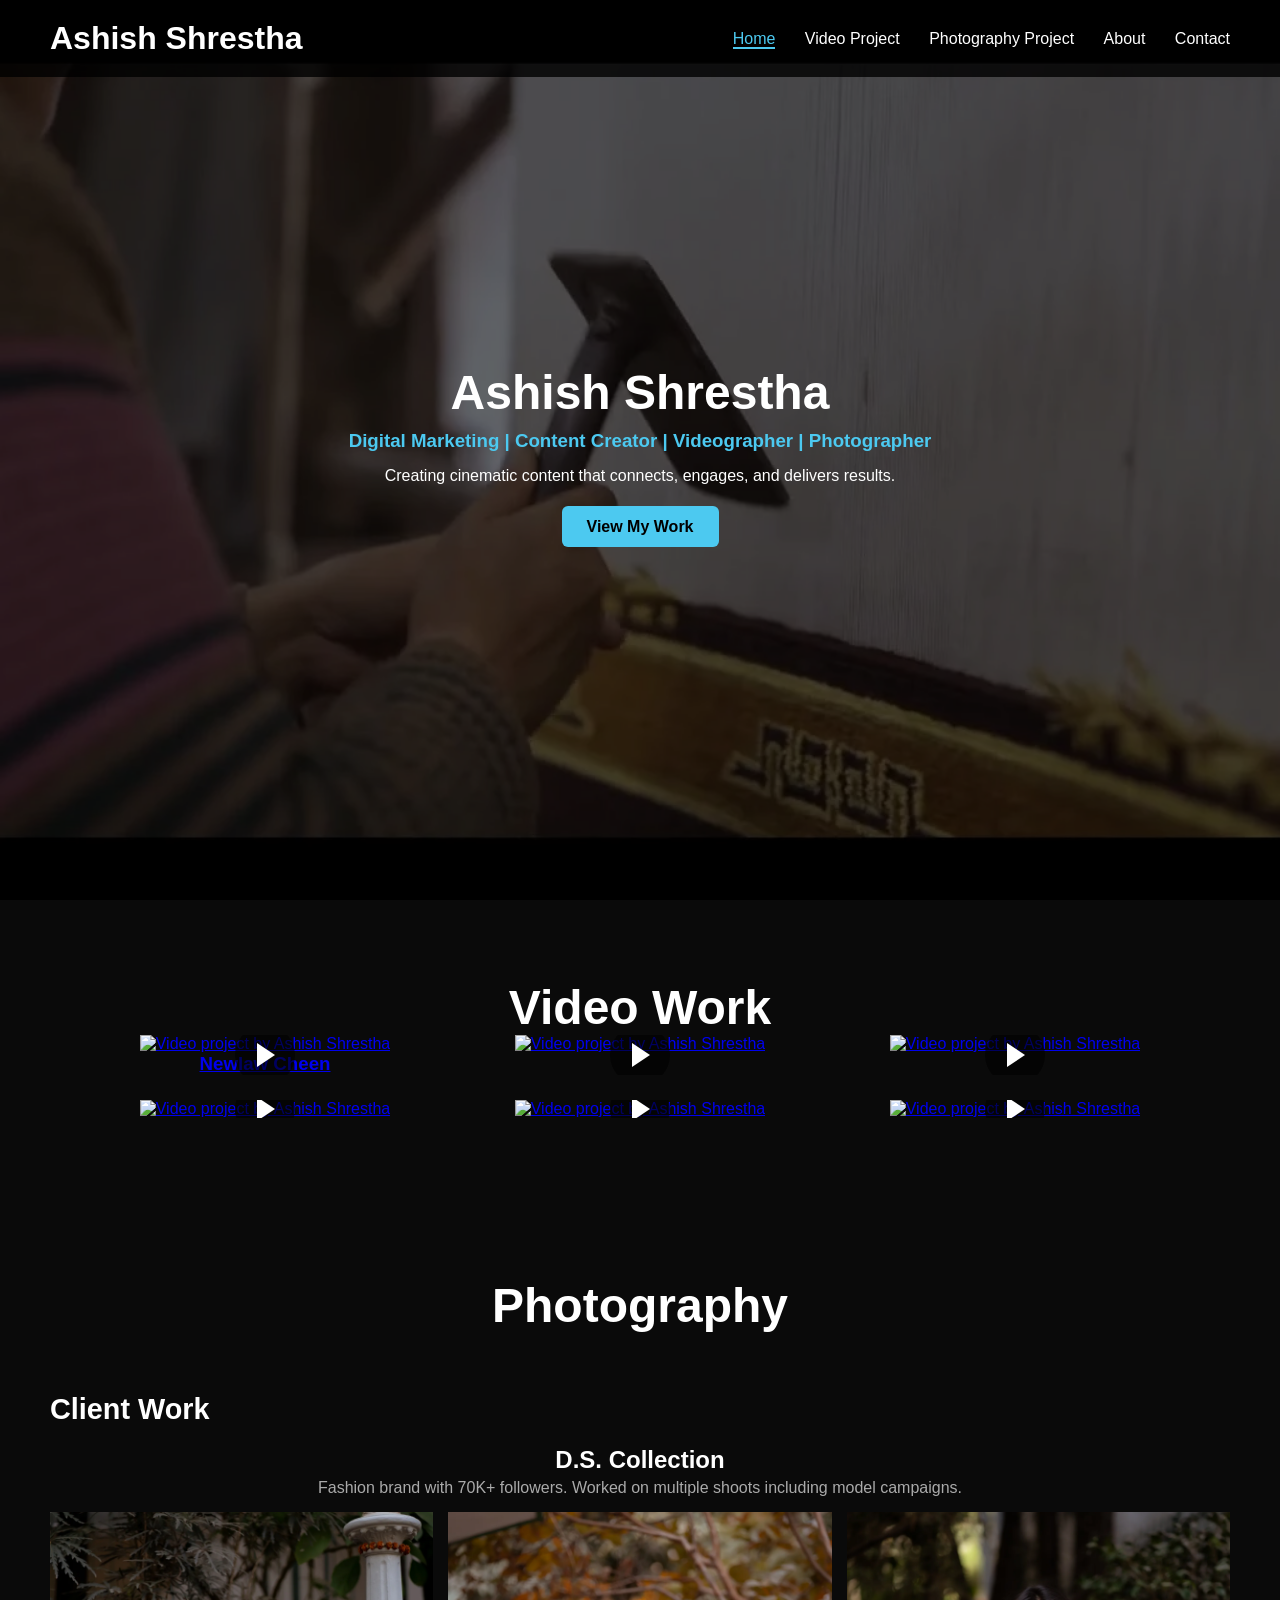
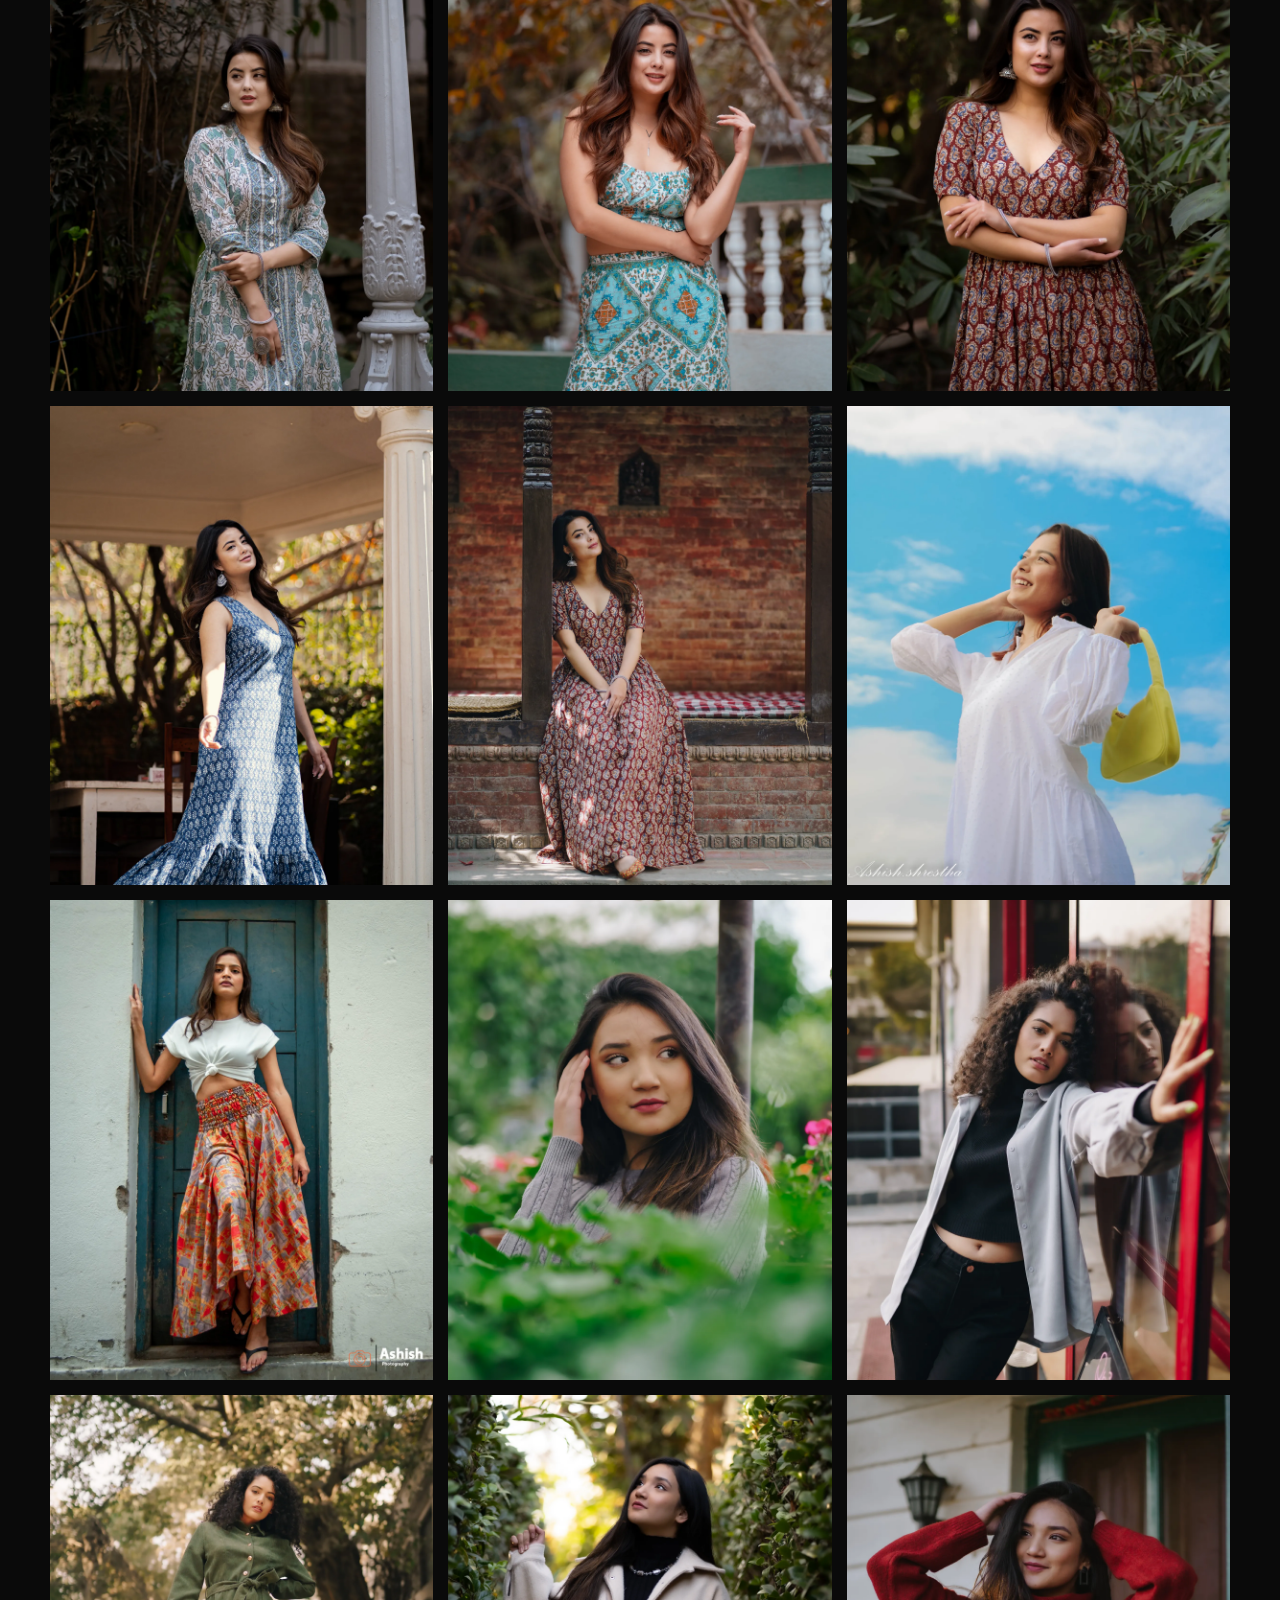
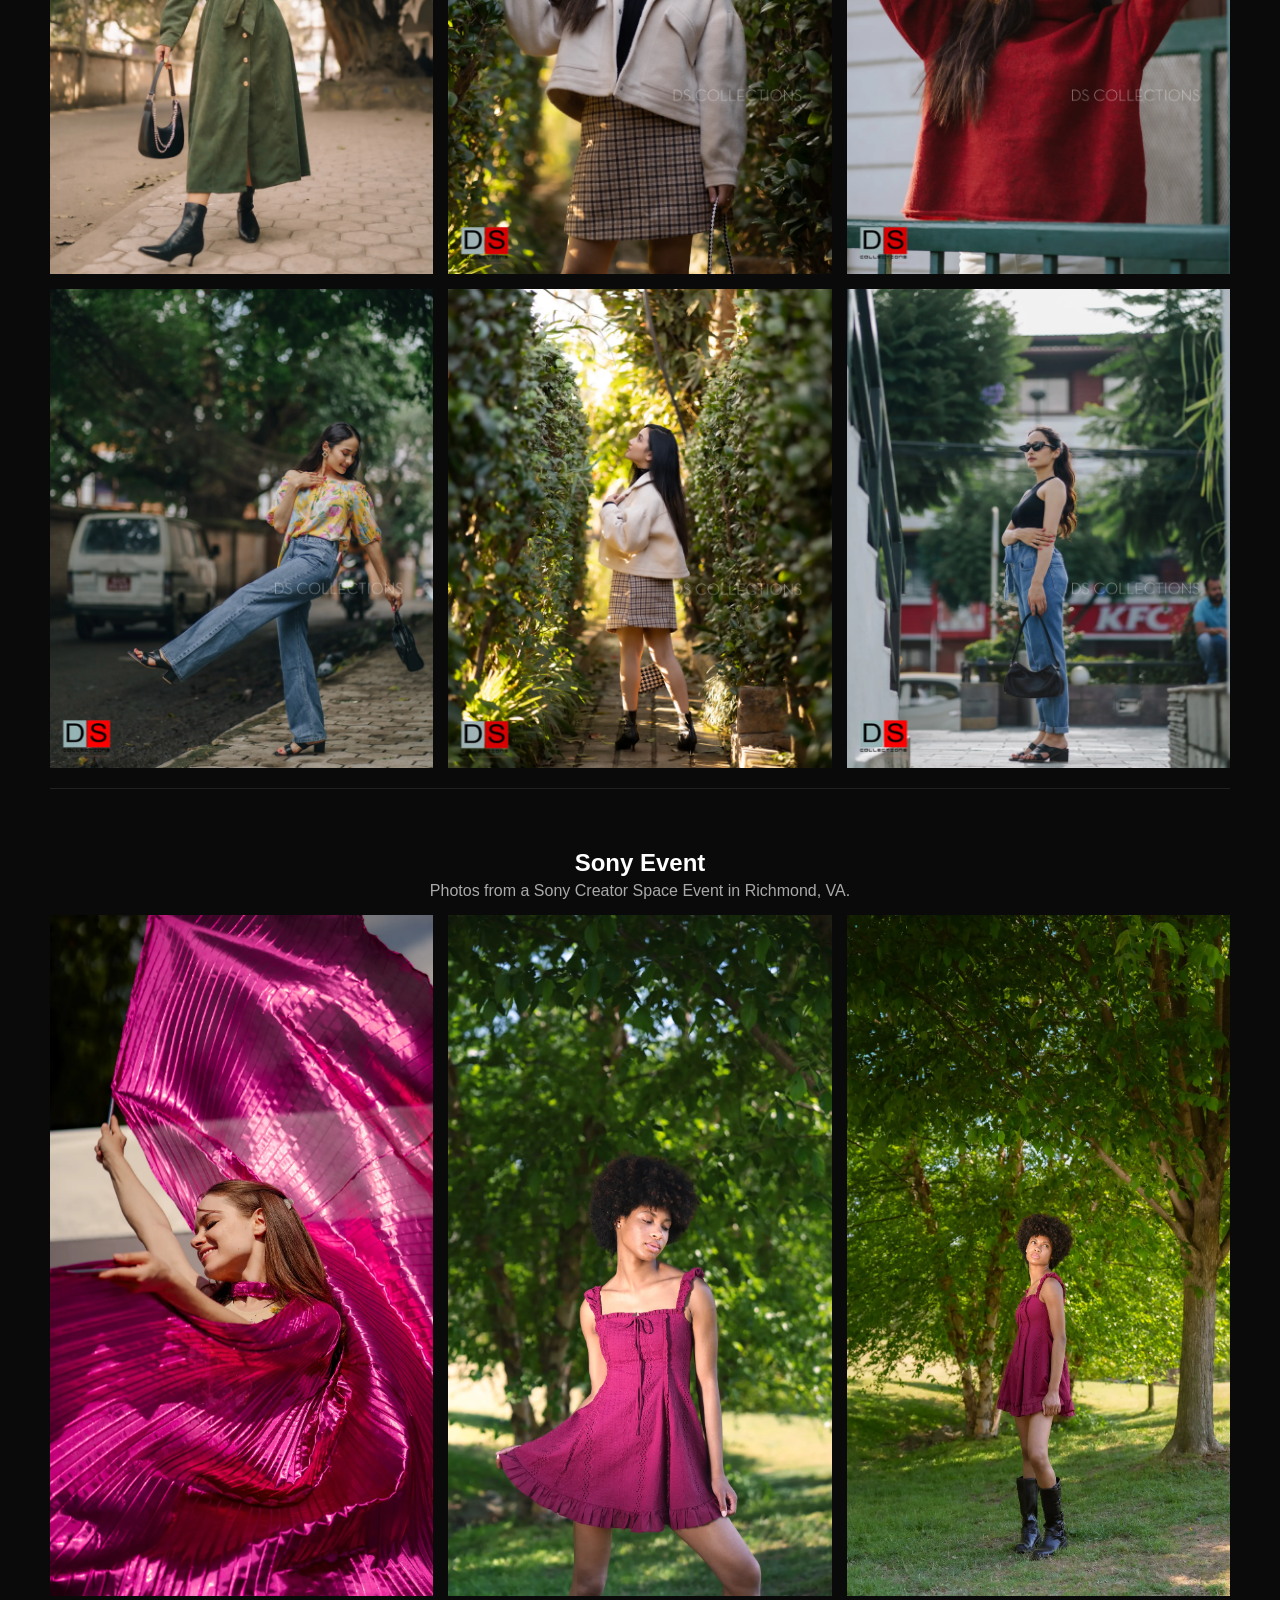
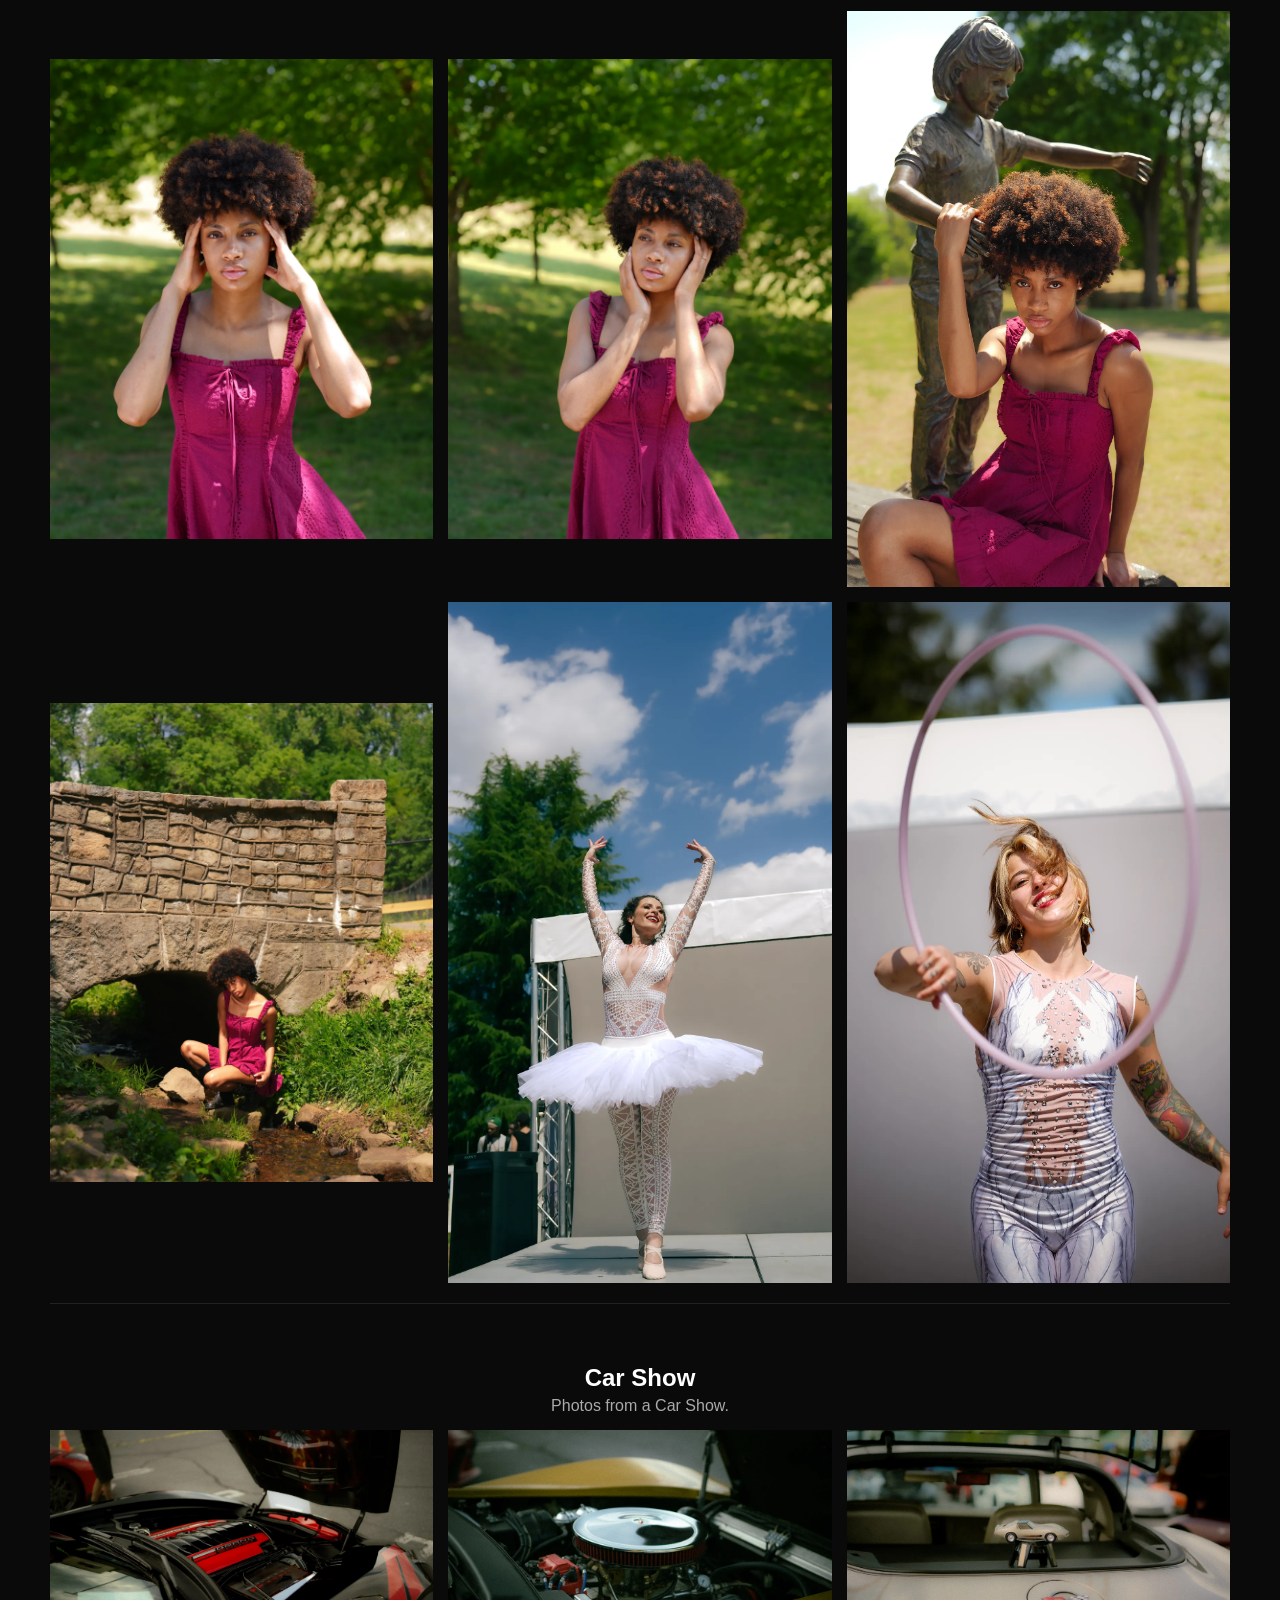
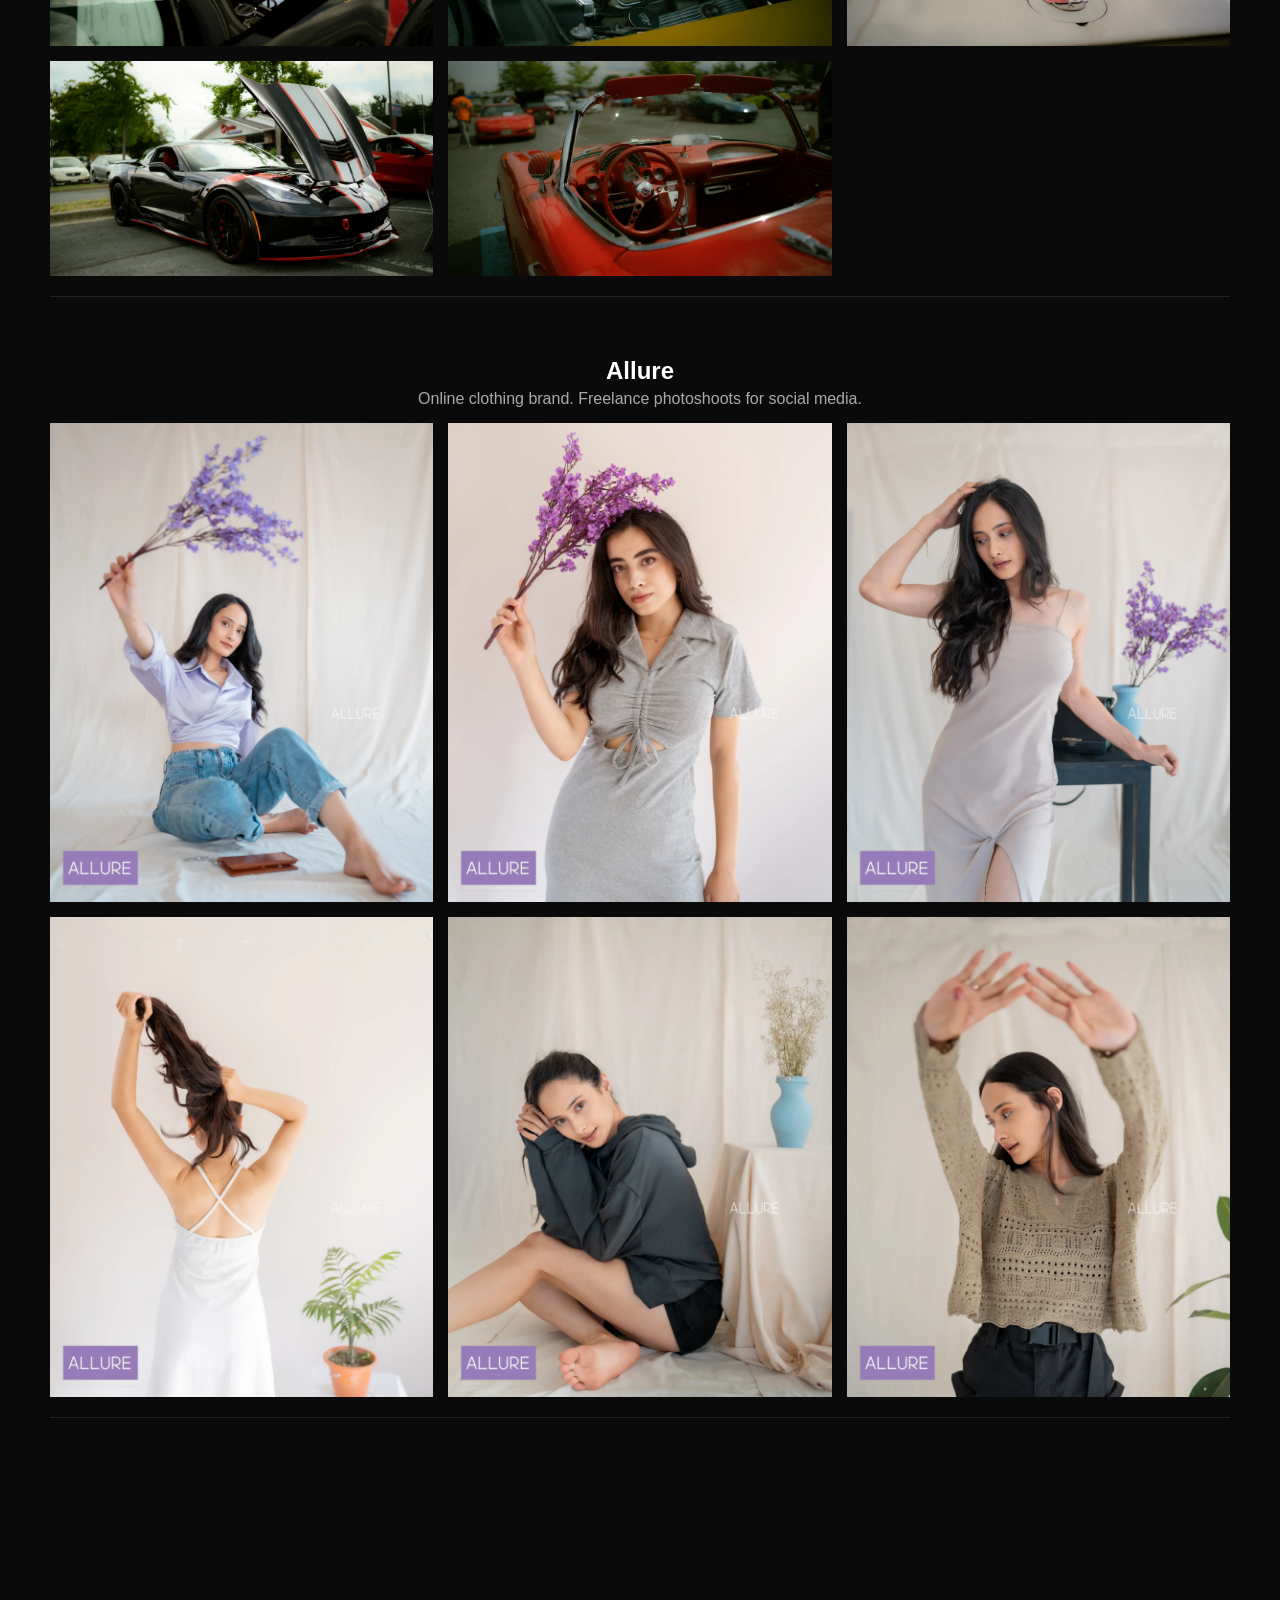
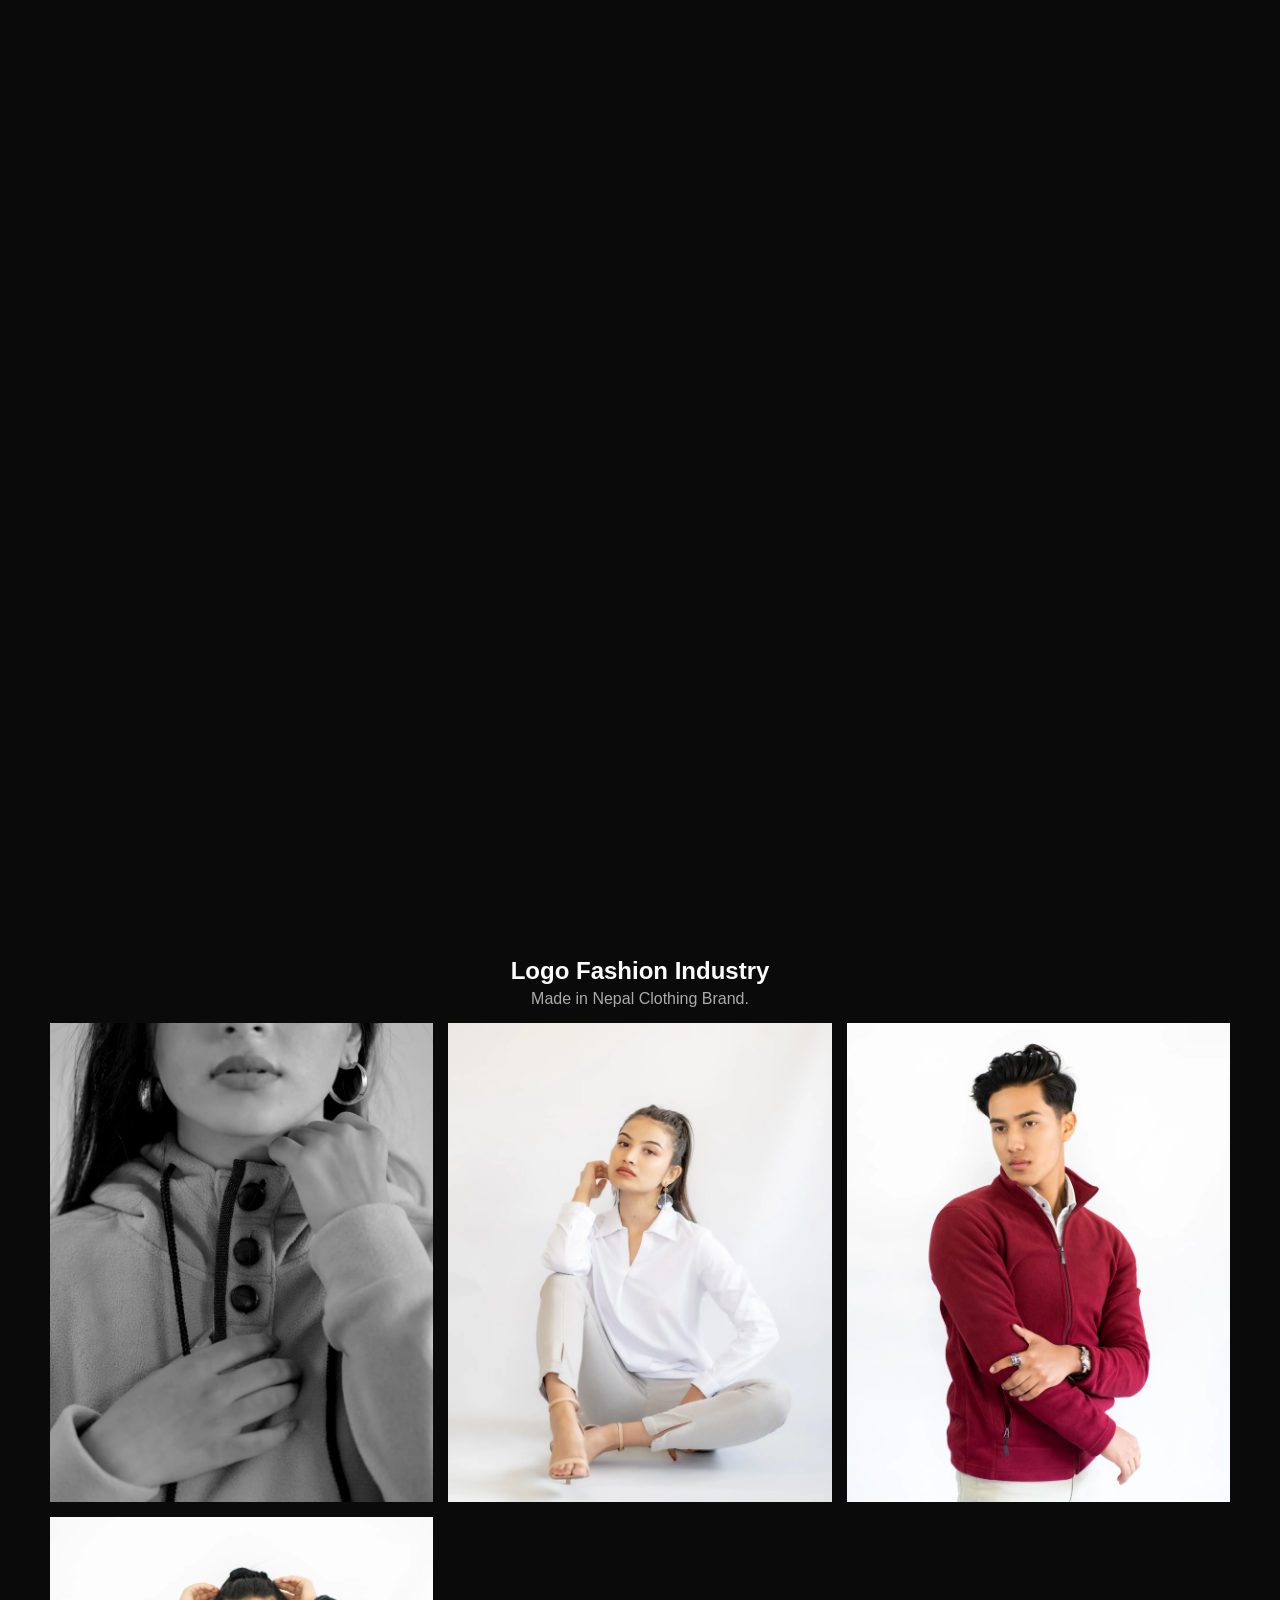
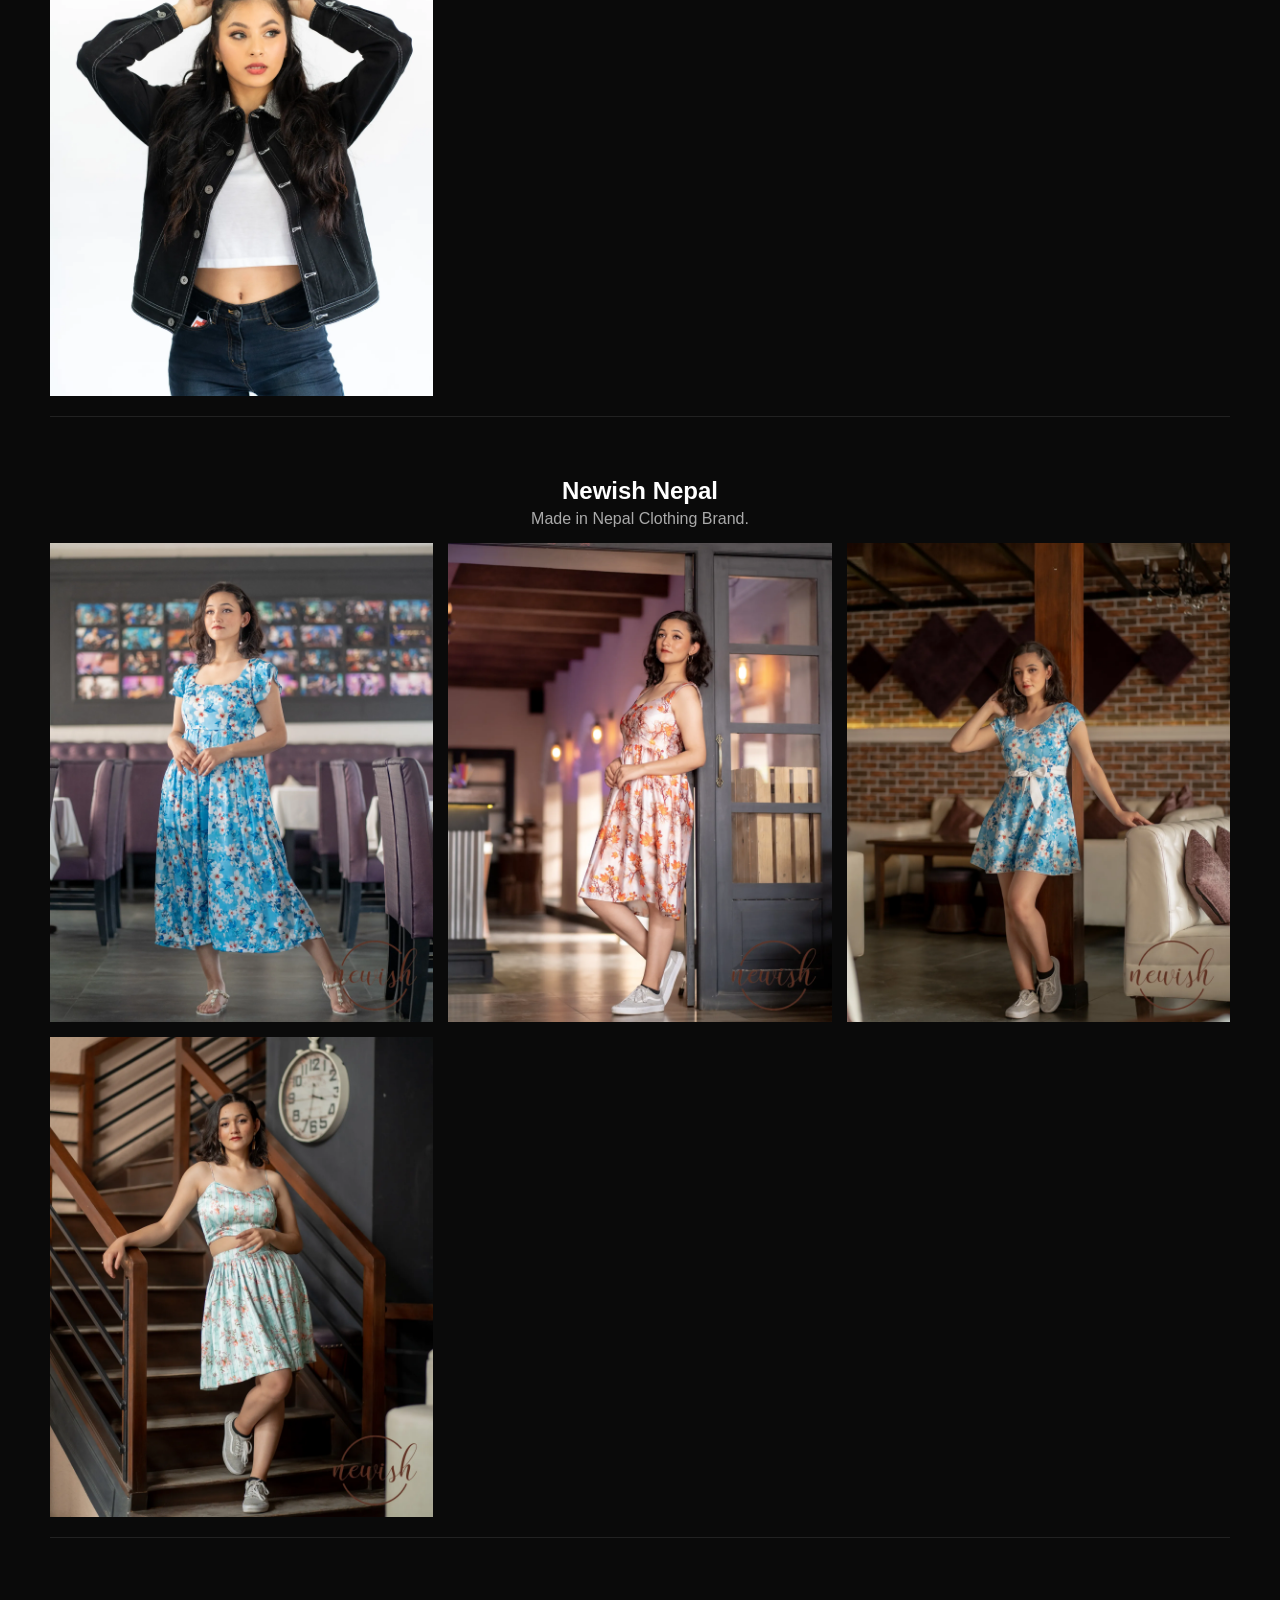
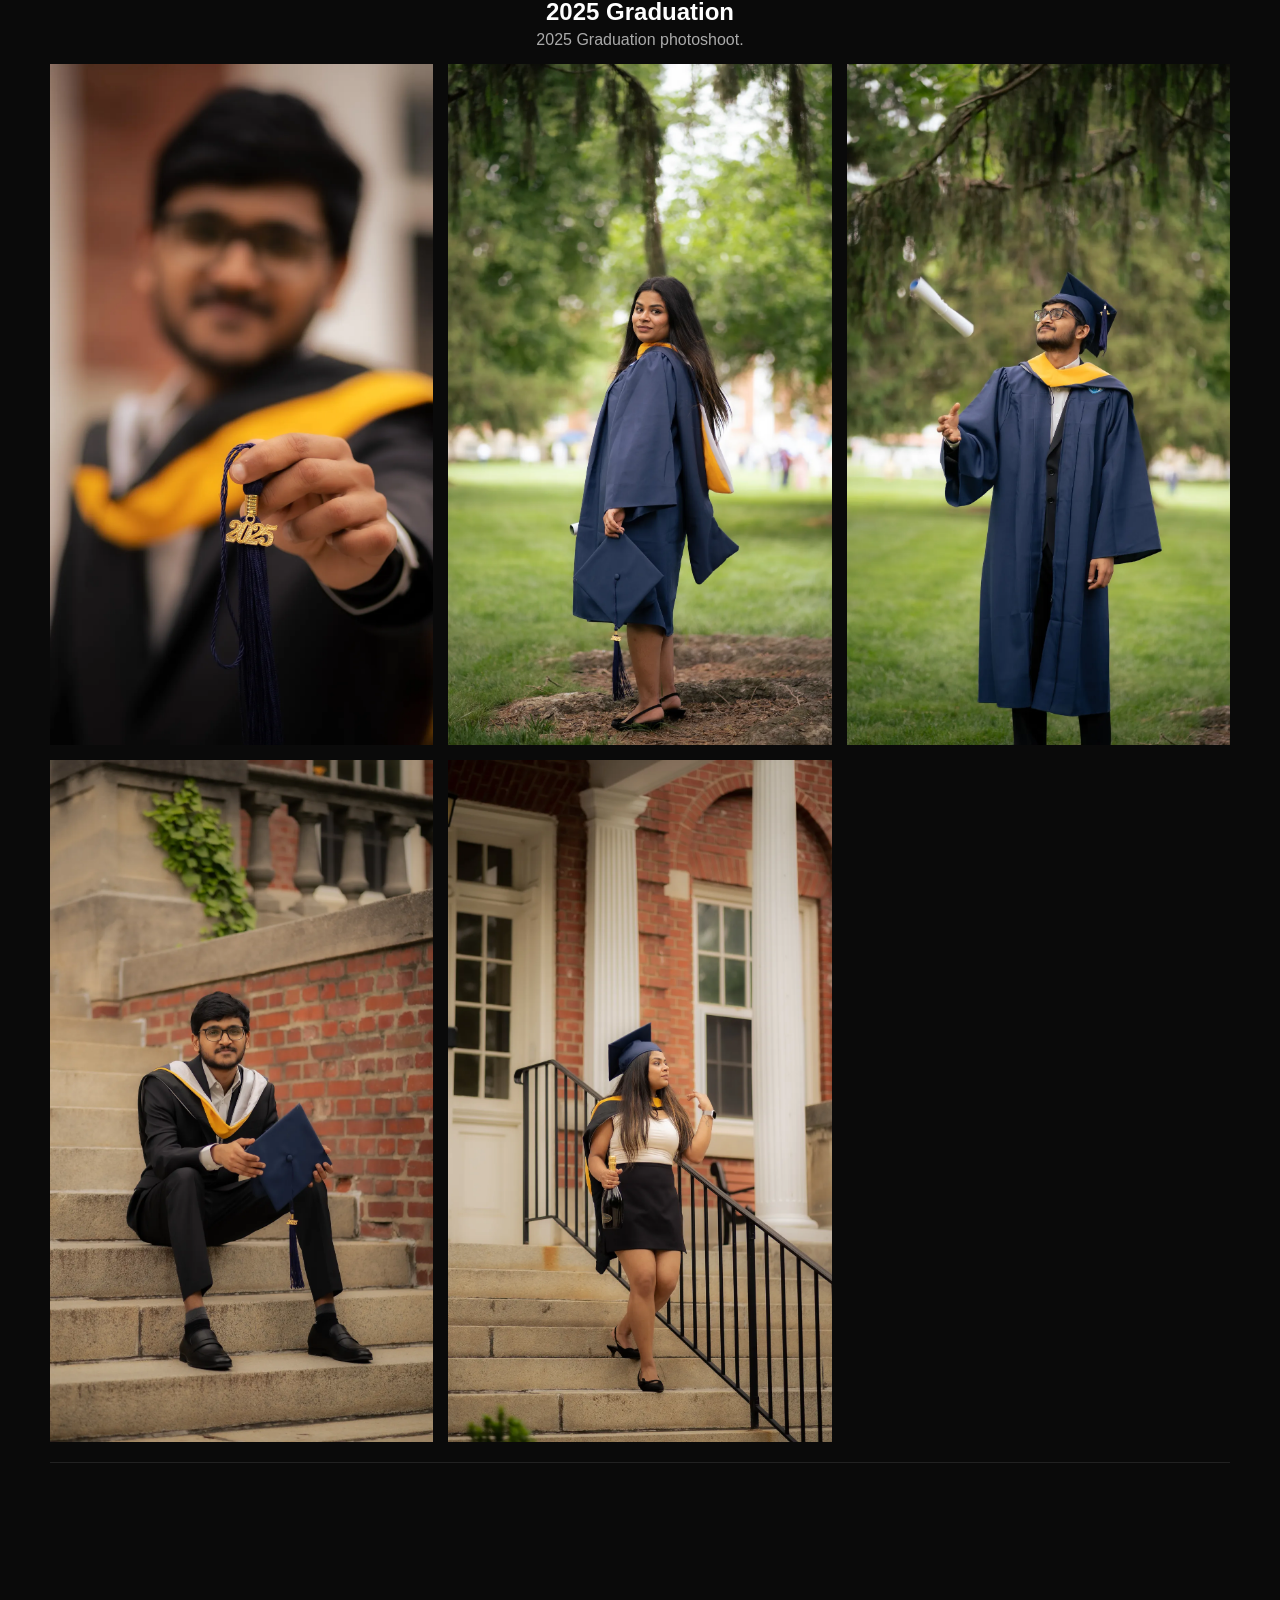
==== commit d42cdb2b: "Update index.html" ====
--- a/index.html
+++ b/index.html
@@ -55,7 +55,7 @@
   <div class="overlay"></div>
   <div class="hero-text">
     <h2>Ashish Shrestha</h2>
-    <h3>Digital Marketing | Content Creator | Videogrpher | Photographer</h3>
+    <h3>Digital Marketing | Content Creator | Videographer | Photographer</h3>
     <p>Creating cinematic content that connects, engages, and delivers results.</p>
     <br>
     <a href="#video-project" class="btn">View My Work</a>
@@ -70,7 +70,7 @@
     <a href="https://youtu.be/KXg16xxC1PQ" target="_blank" class="video-card featurev">
       <img src="https://img.youtube.com/vi/KXg16xxC1PQ/hqdefault.jpg" alt="Video project by Ashish Shrestha" loading="lazy">
       <div class="play-button"></div>
-      <h2> Newlaw Cheen</h2>
+      <h3> Newlaw Cheen</h3>
     </a>
 
     <a href="https://youtu.be/V9znutLOCCA" target="_blank" class="video-card featurev">
@@ -90,6 +90,11 @@
 
     <a href="https://youtu.be/w2-qLMwogKQ" target="_blank" class="video-card featurev">
       <img src="https://img.youtube.com/vi/w2-qLMwogKQ/hqdefault.jpg" alt="Video project by Ashish Shrestha" loading="lazy">
+      <div class="play-button"></div>
+    </a>
+
+    <a href="https://www.youtube.com/watch?v=l634nf7kdUk" target="_blank" class="video-card featurev">
+      <img src="" alt="Video project by Ashish Shrestha" loading="lazy">
       <div class="play-button"></div>
     </a>
 
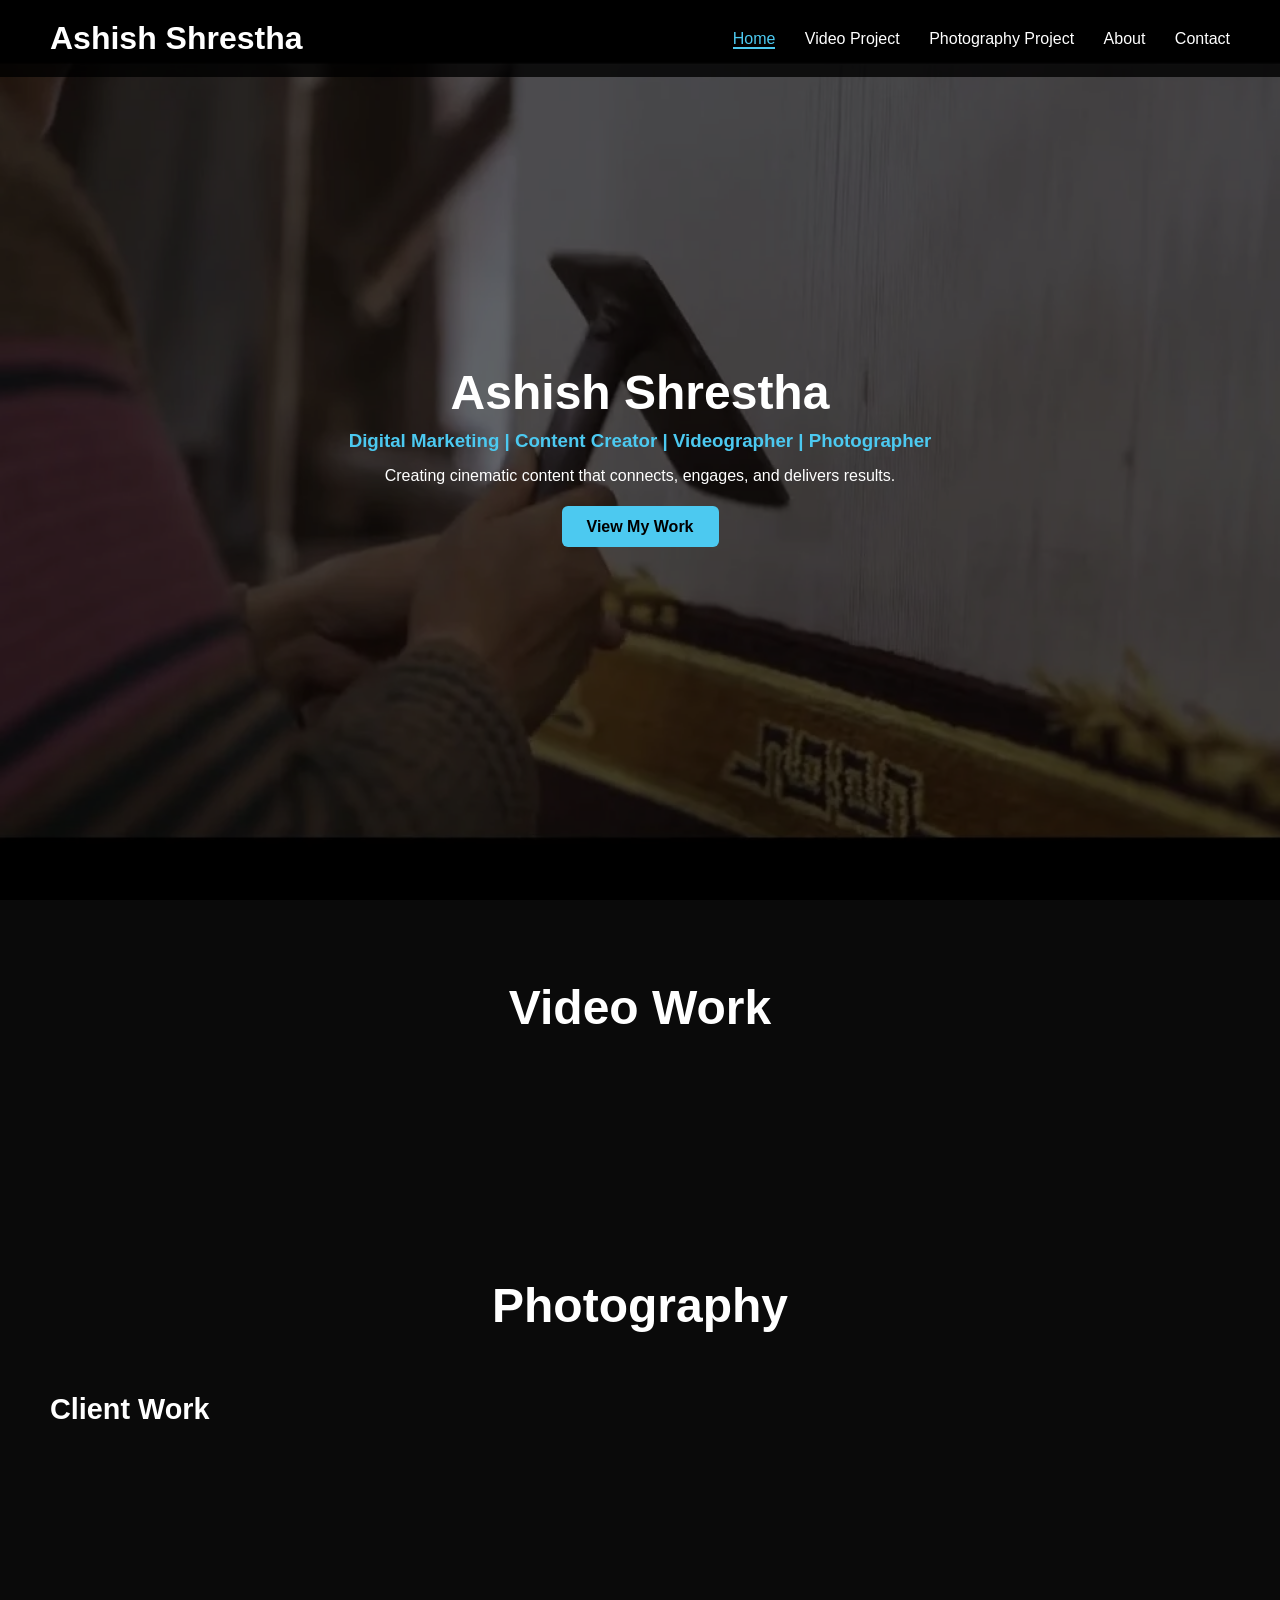
==== commit ea0b084c: "Update index.html" ====
--- a/index.html
+++ b/index.html
@@ -94,7 +94,7 @@
     </a>
 
     <a href="https://www.youtube.com/watch?v=l634nf7kdUk" target="_blank" class="video-card featurev">
-      <img src="" alt="Video project by Ashish Shrestha" loading="lazy">
+      <img src="images/International Student Testimonial.webp" alt="Hood College Testimonial Video" loading="lazy">
       <div class="play-button"></div>
     </a>
 
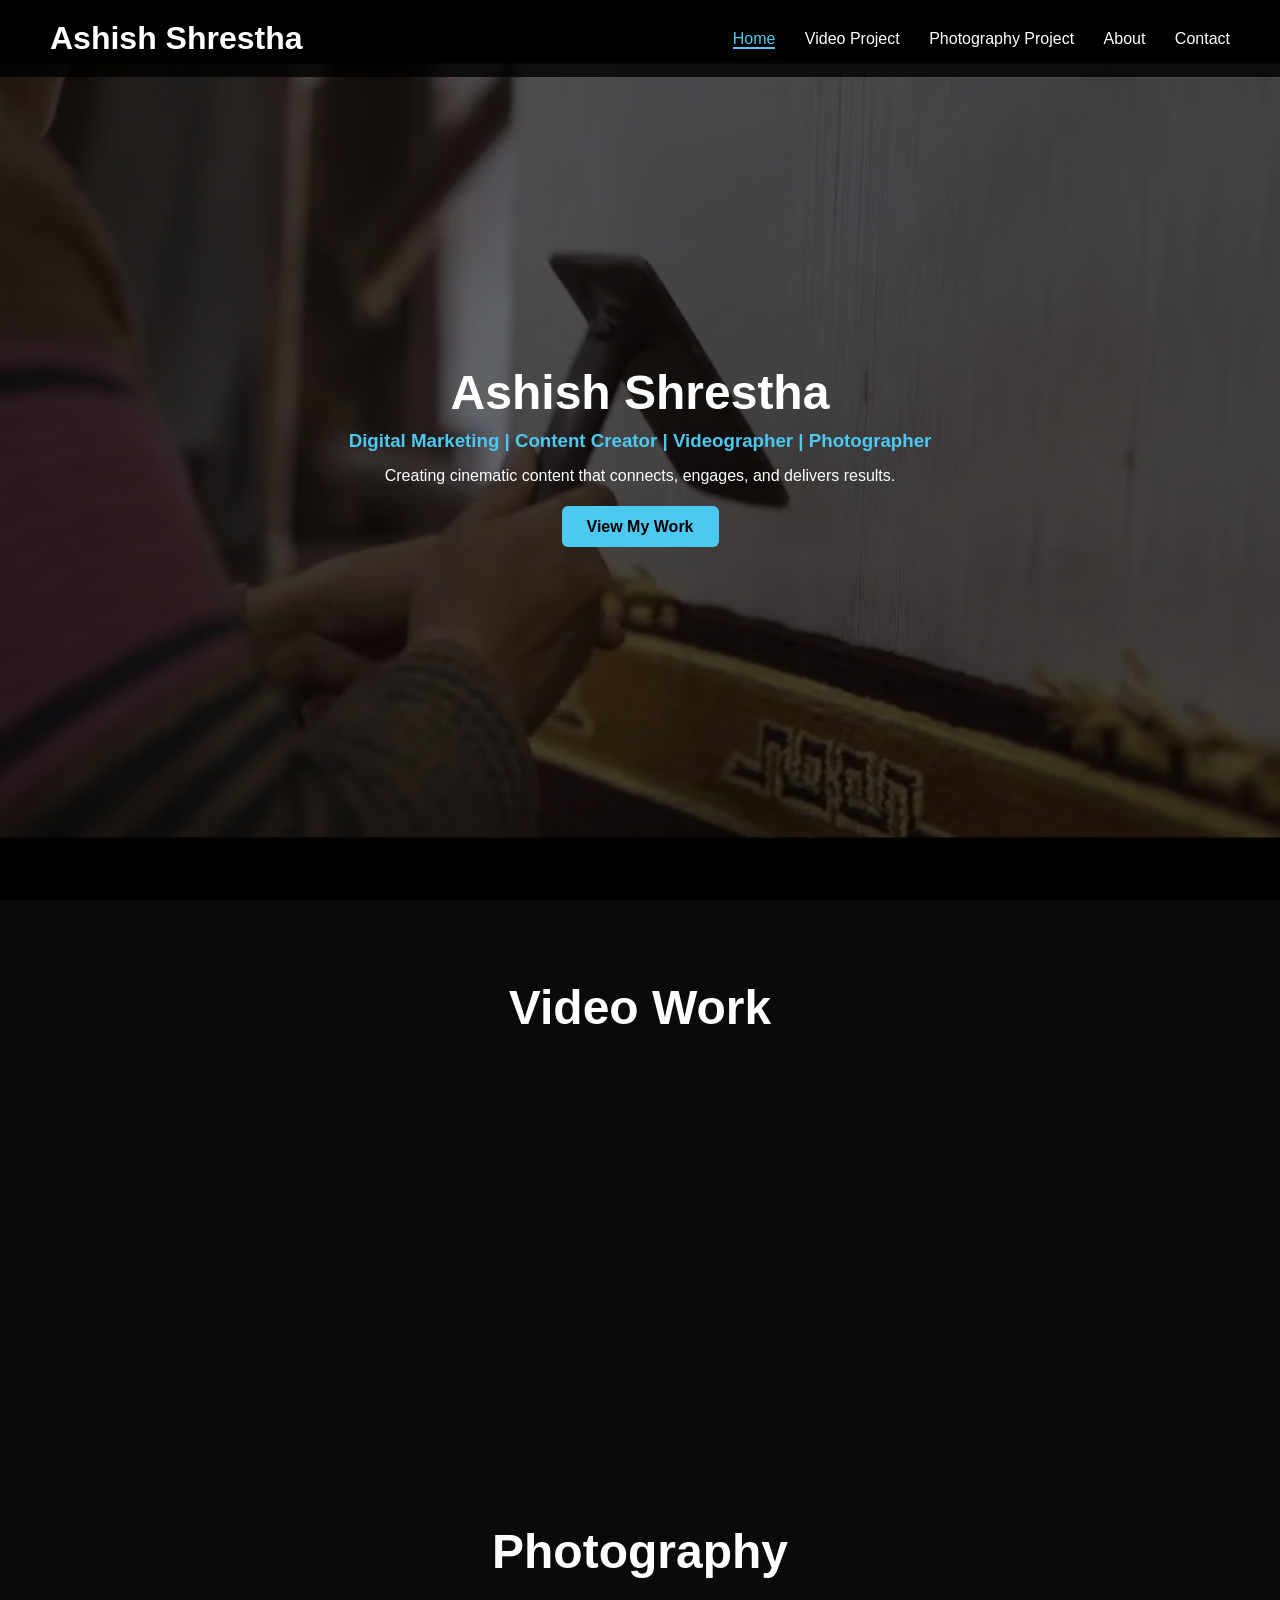
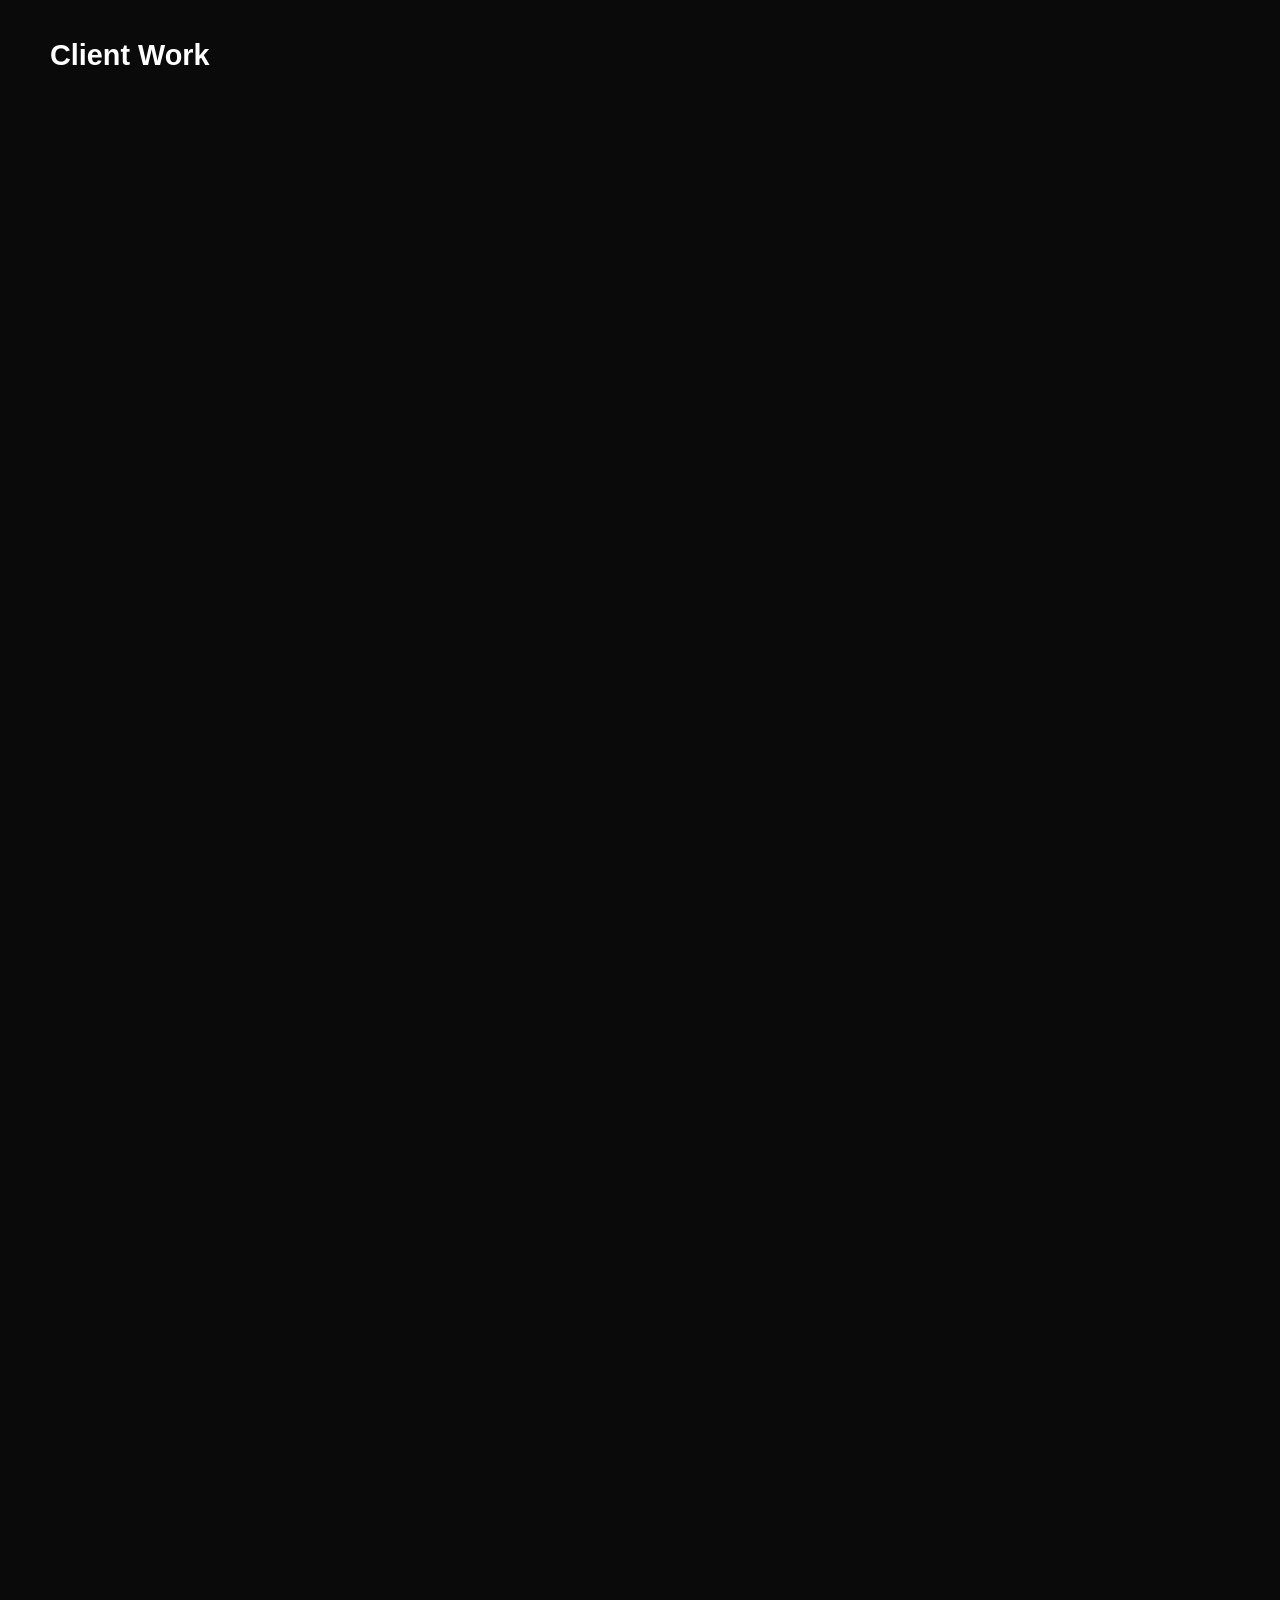
==== commit e8f5255f: "Update index.html" ====
--- a/index.html
+++ b/index.html
@@ -94,7 +94,7 @@
     </a>
 
     <a href="https://www.youtube.com/watch?v=l634nf7kdUk" target="_blank" class="video-card featurev">
-      <img src="images/International Student Testimonial.webp" alt="Hood College Testimonial Video" loading="lazy">
+      <img src="images/International Student testimonial.webp" alt="Hood College Testimonial Video" loading="lazy">
       <div class="play-button"></div>
     </a>
 
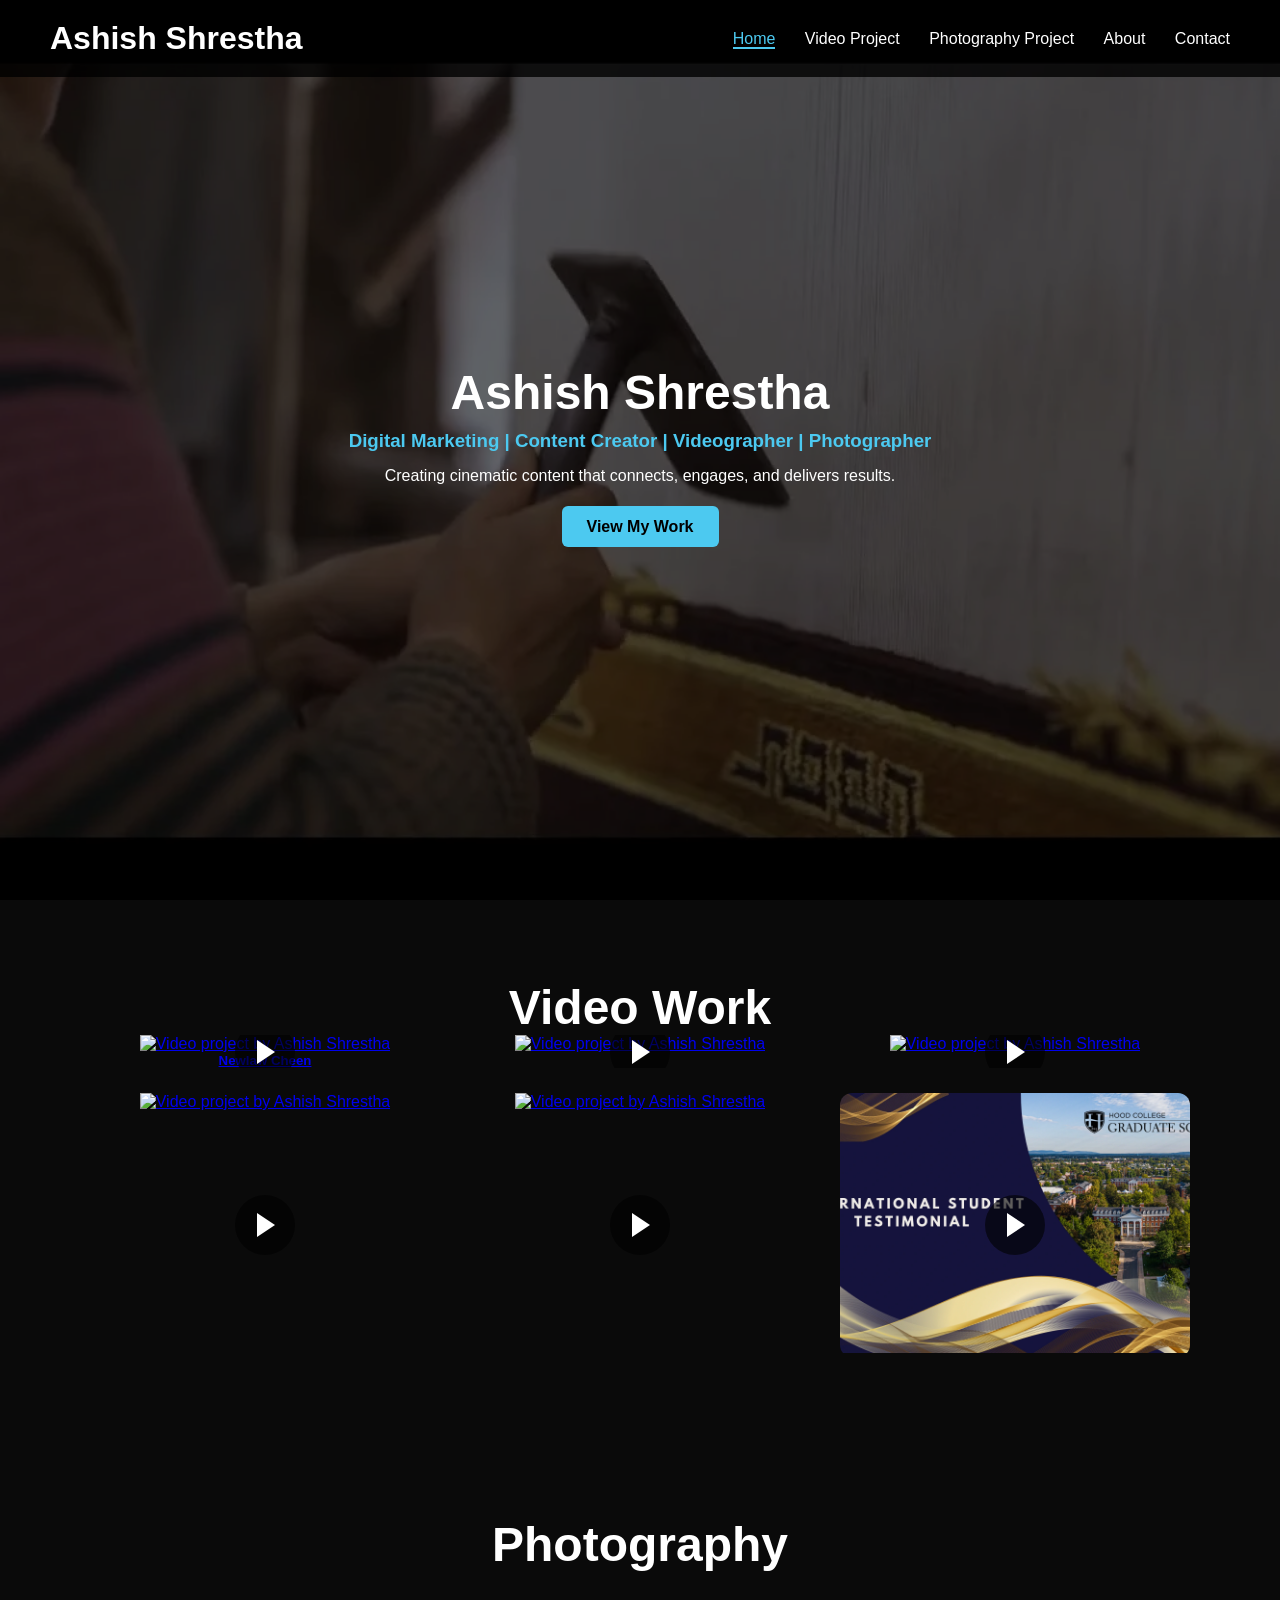
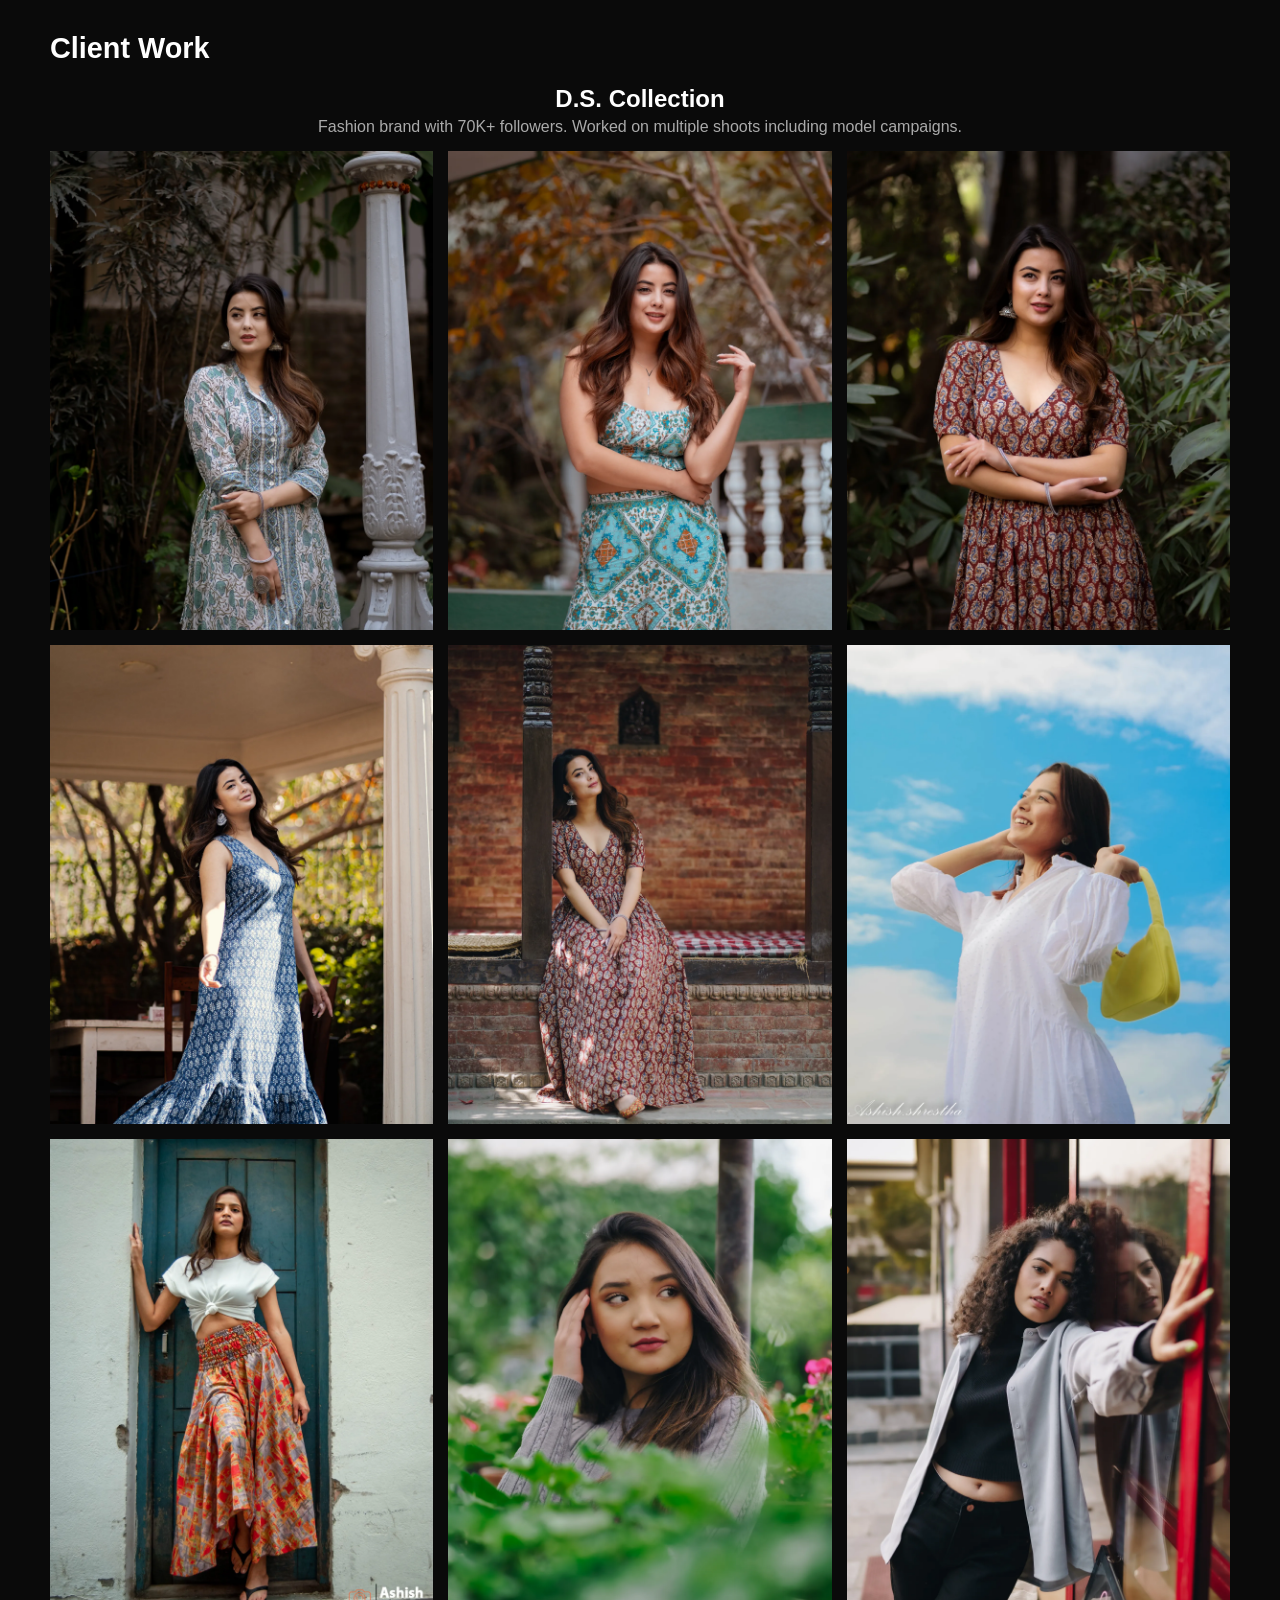
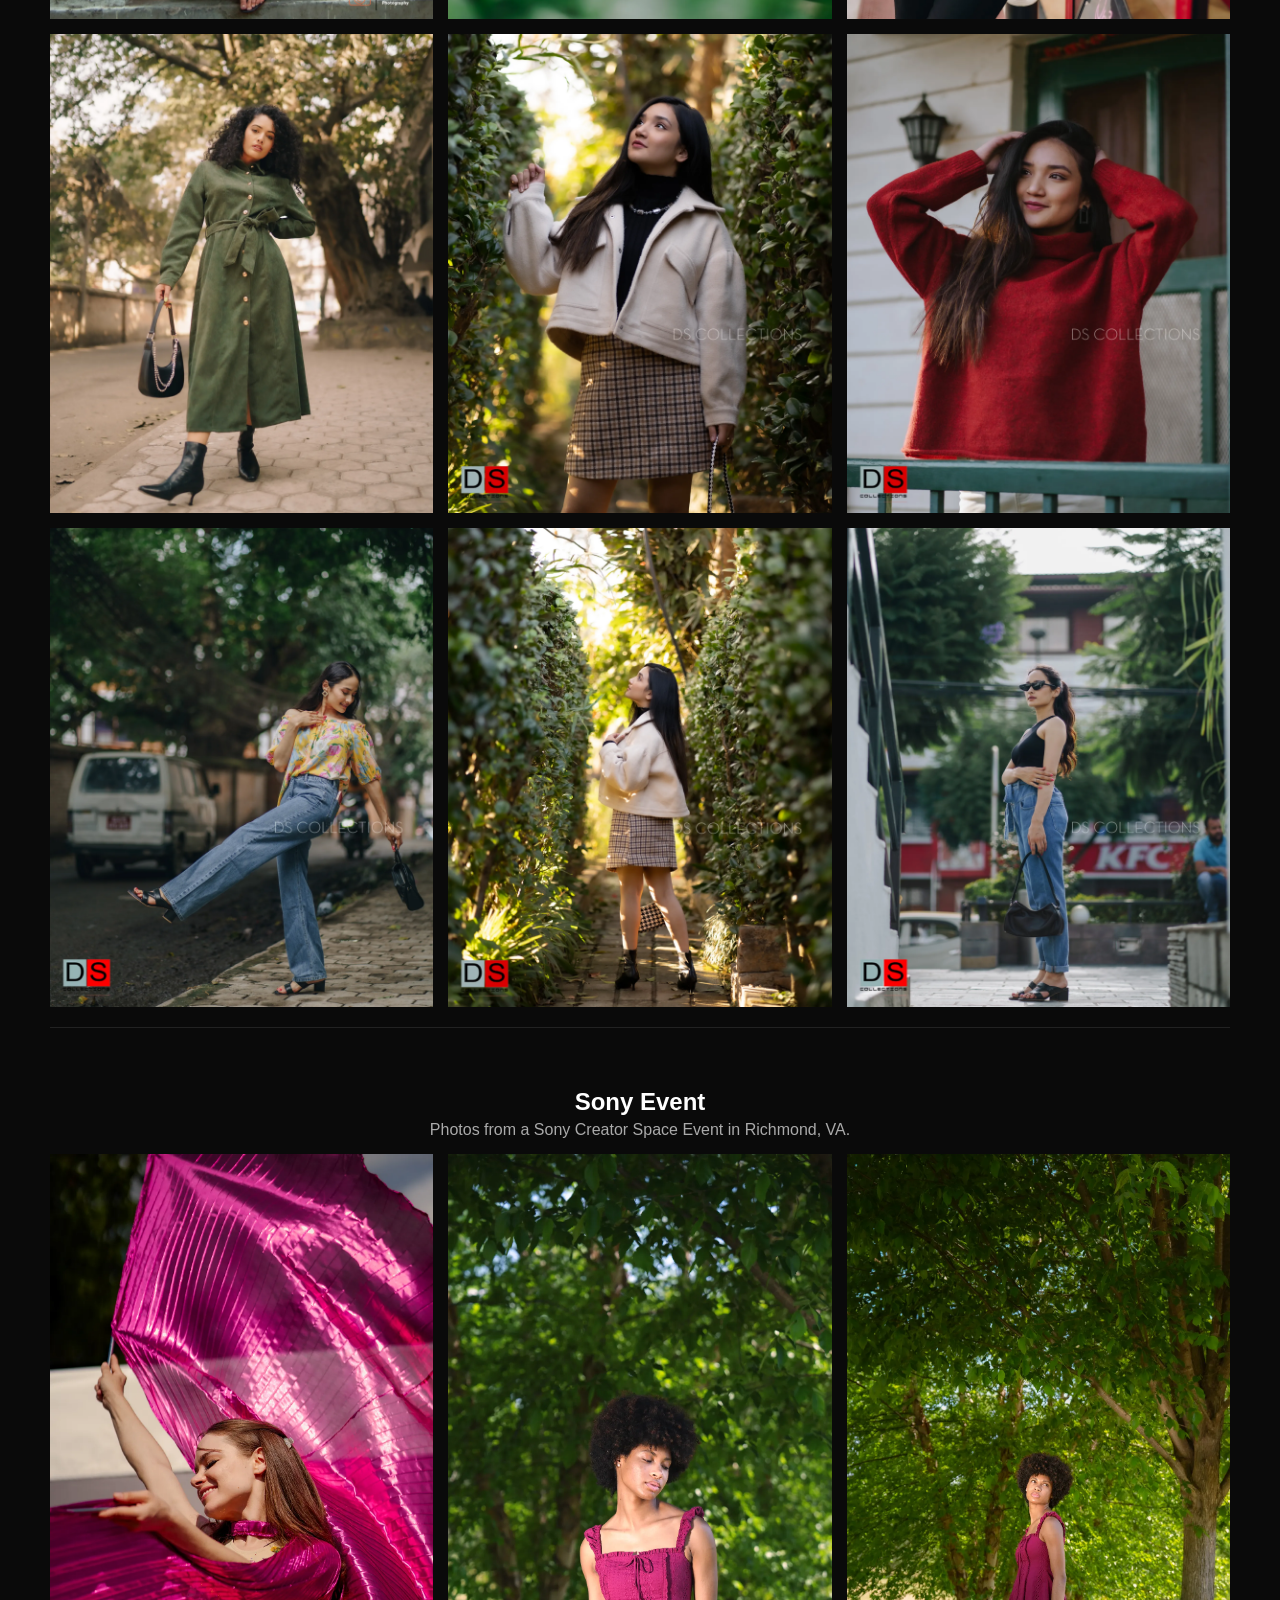
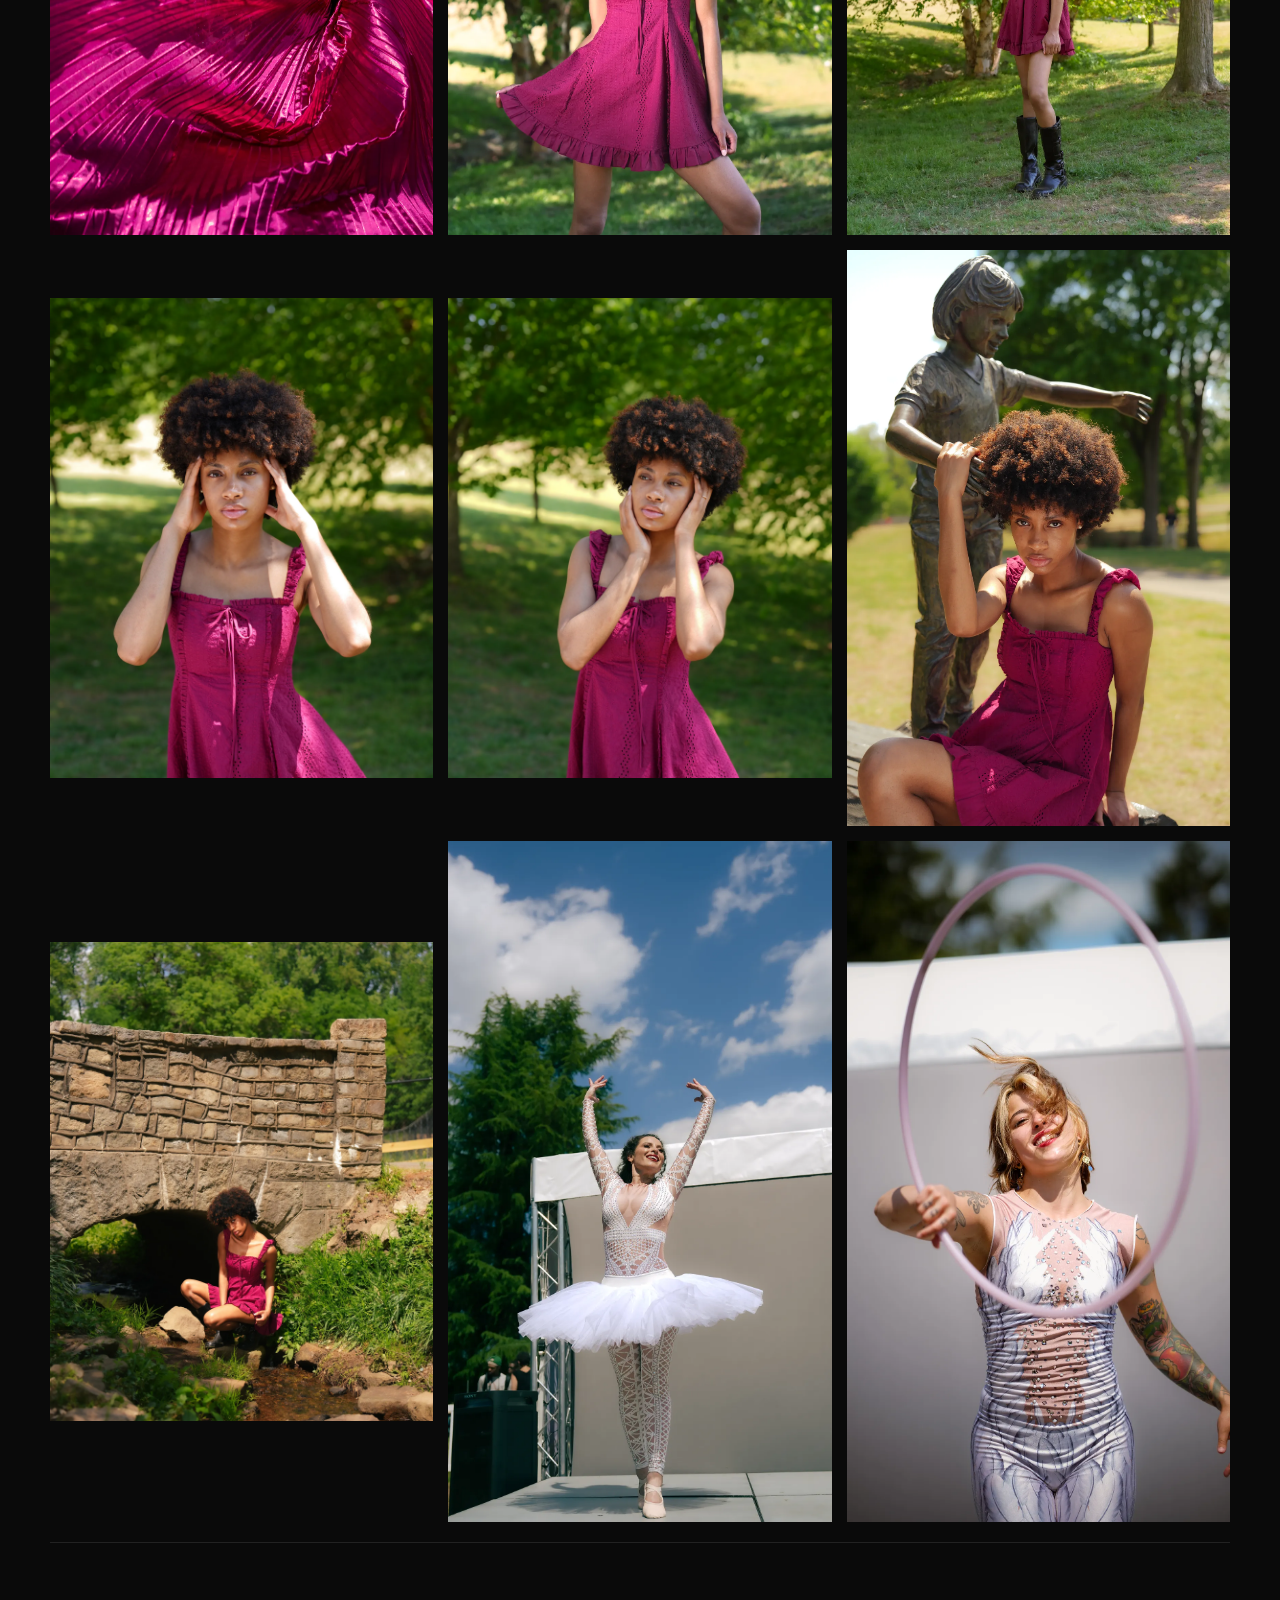
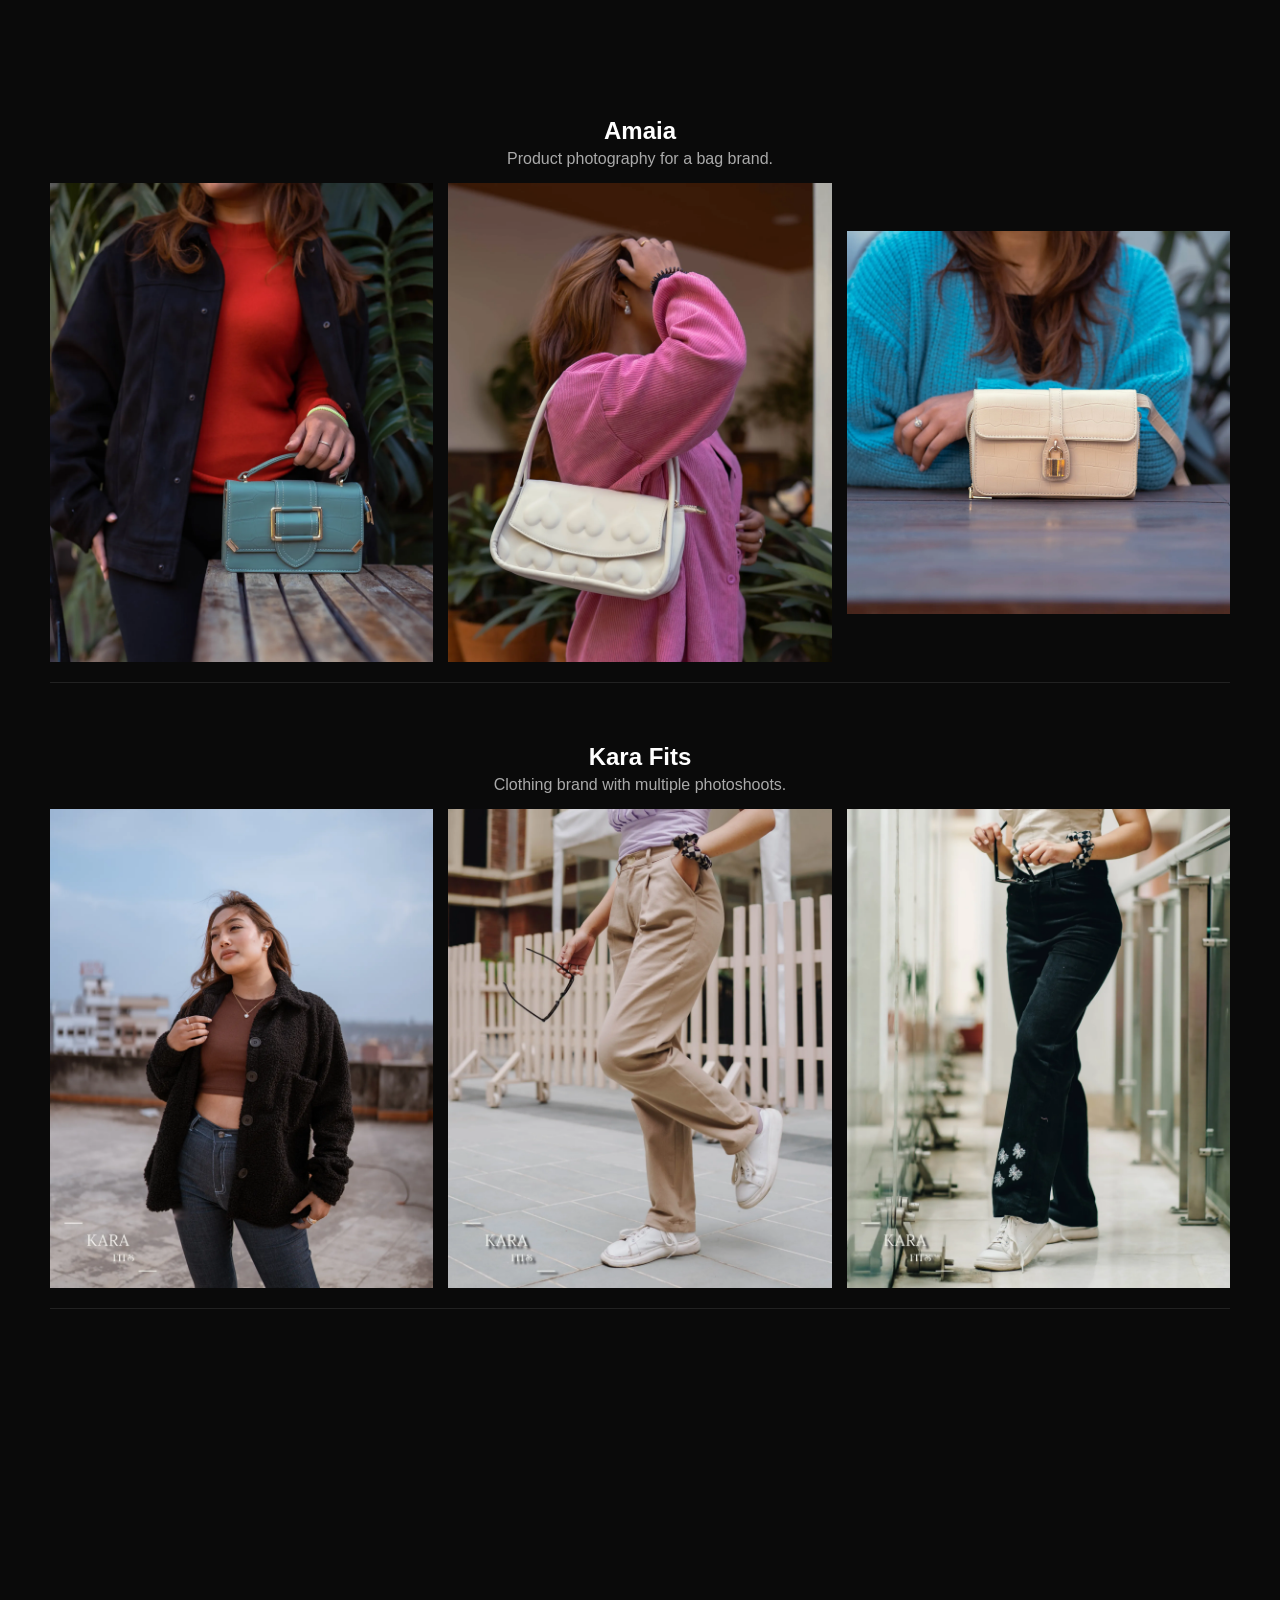
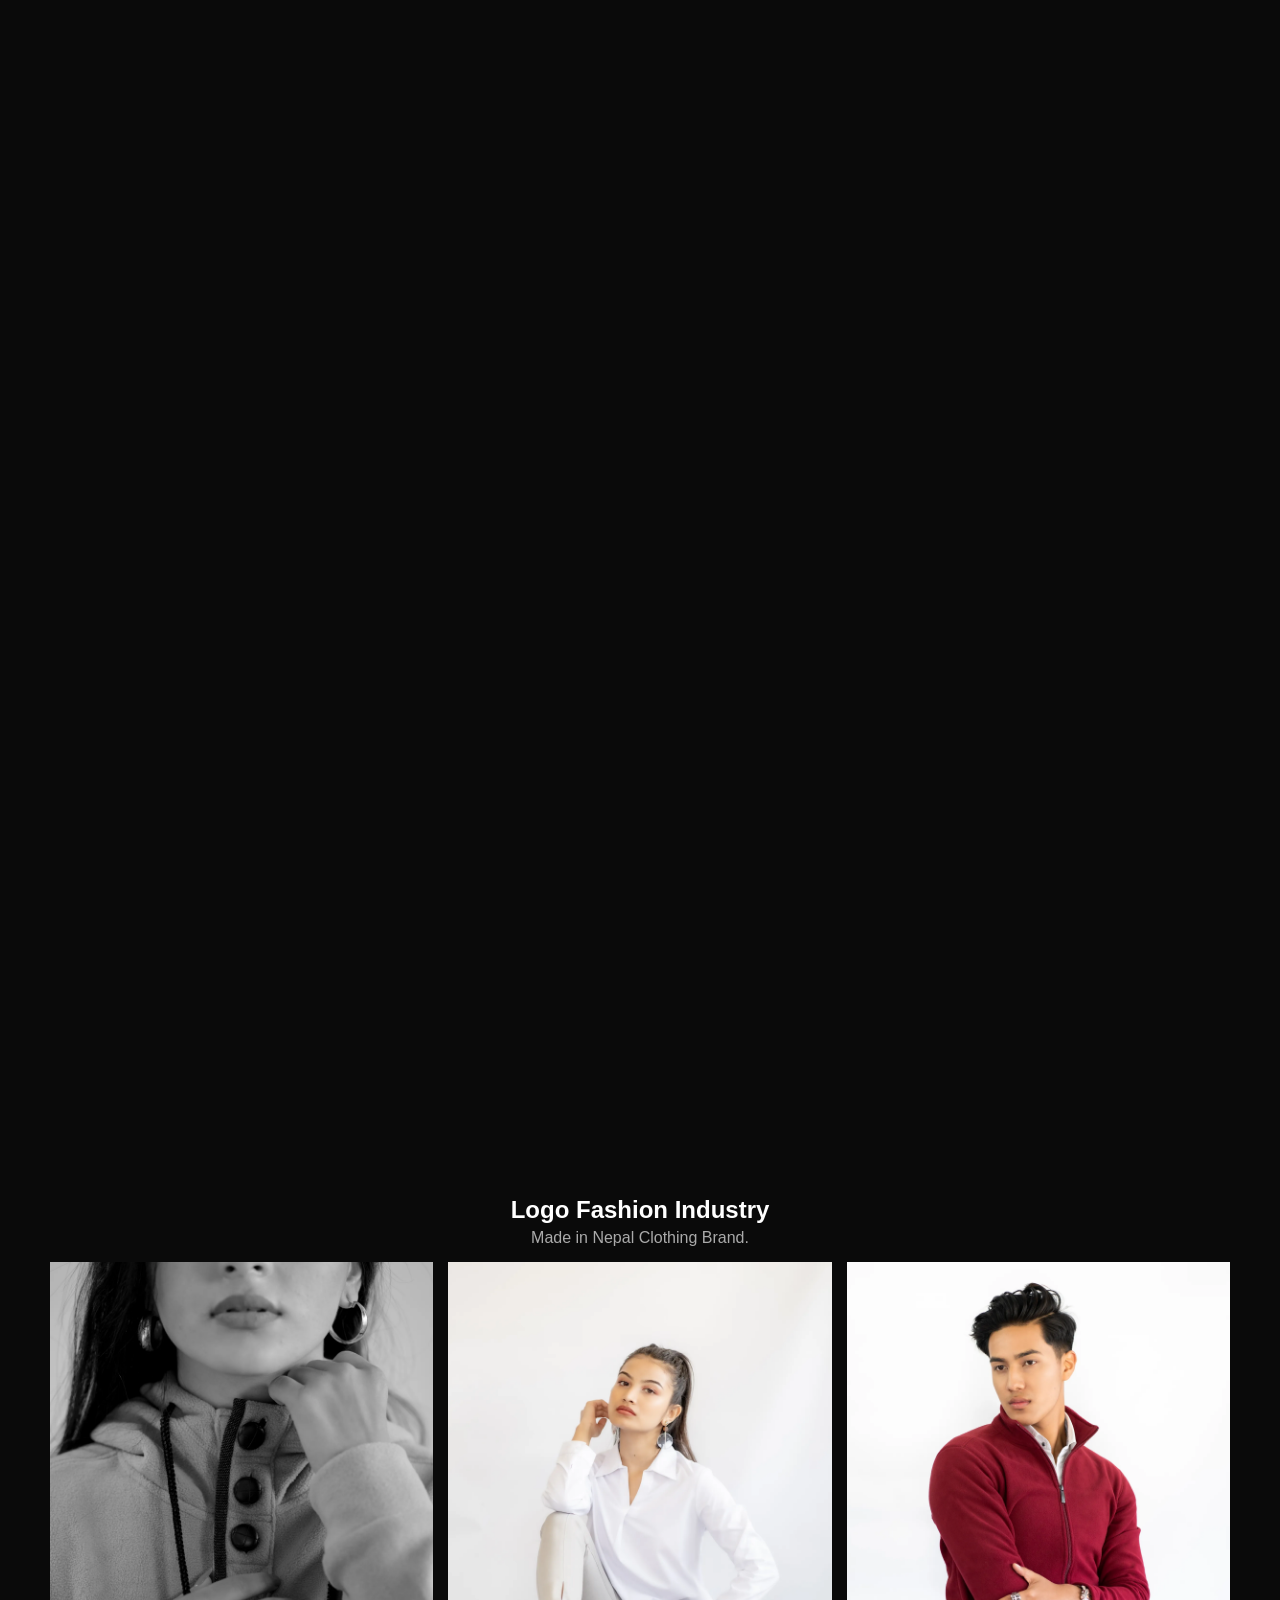
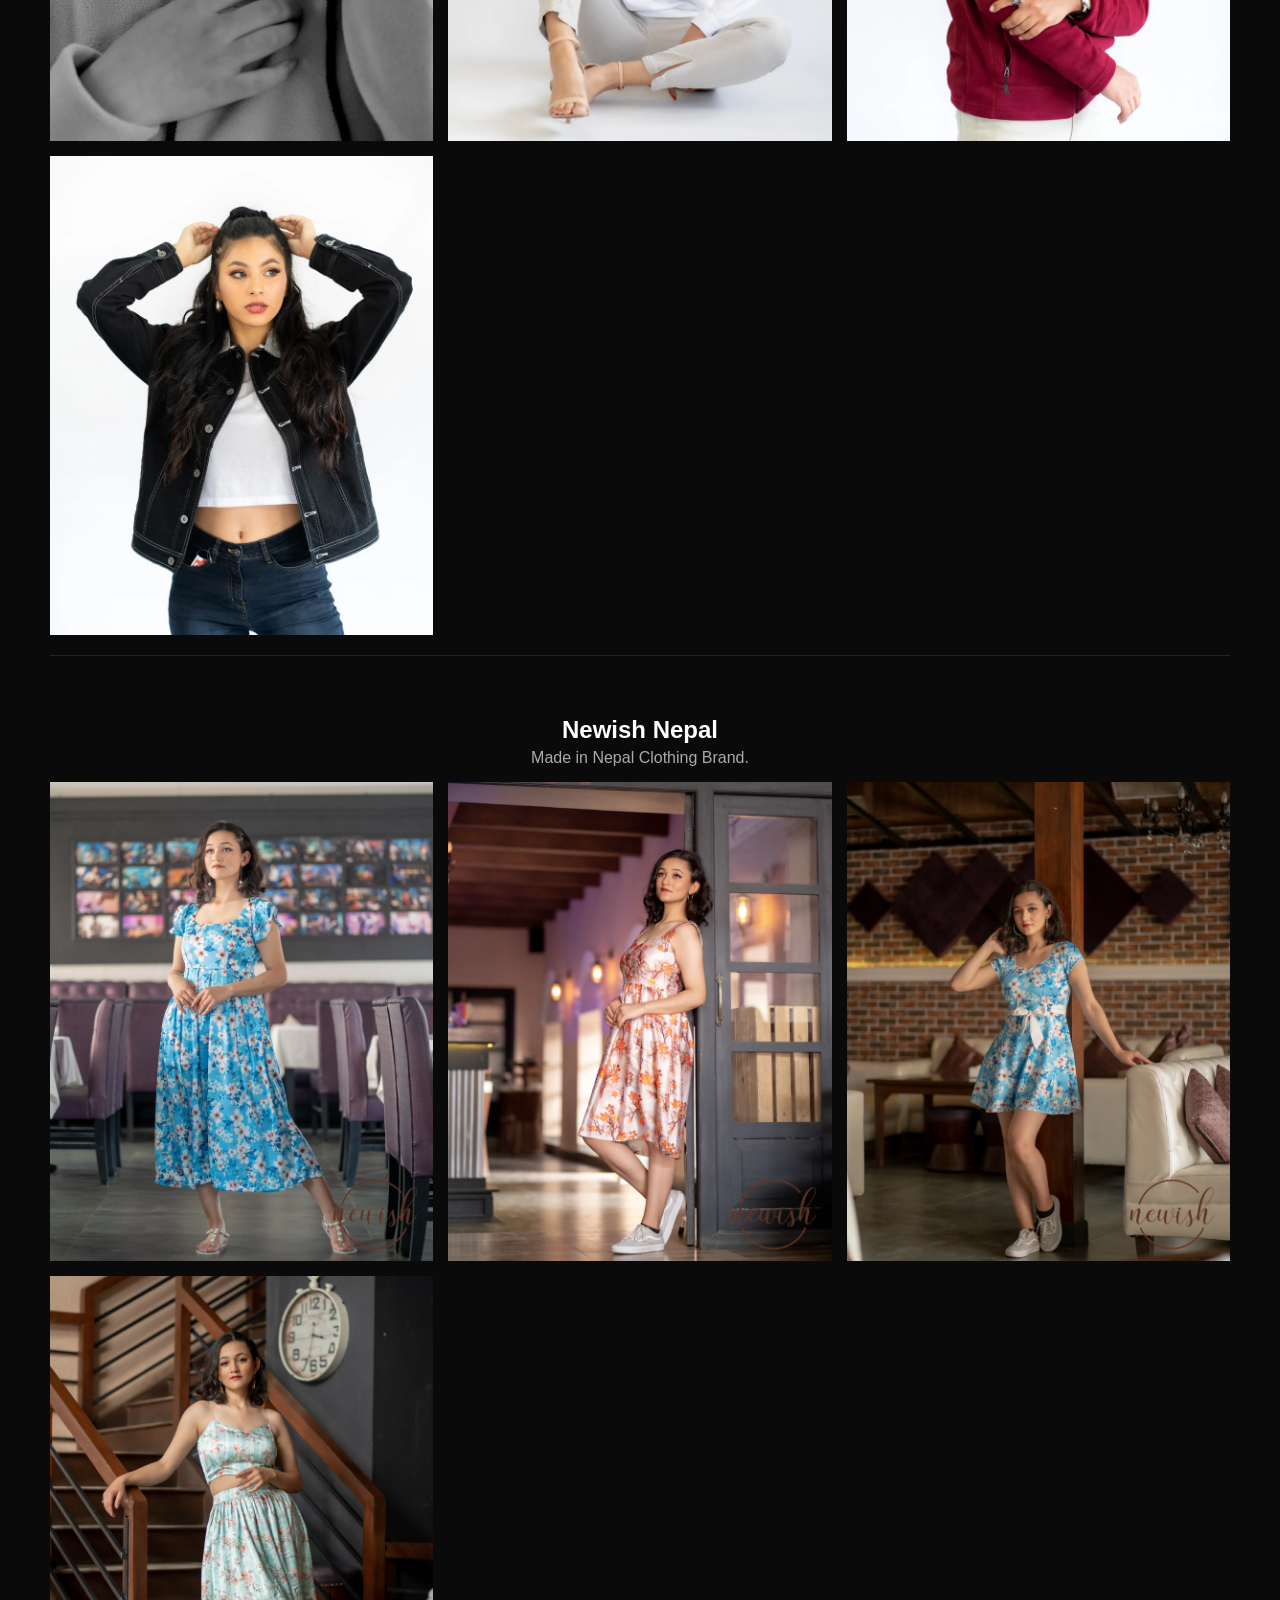
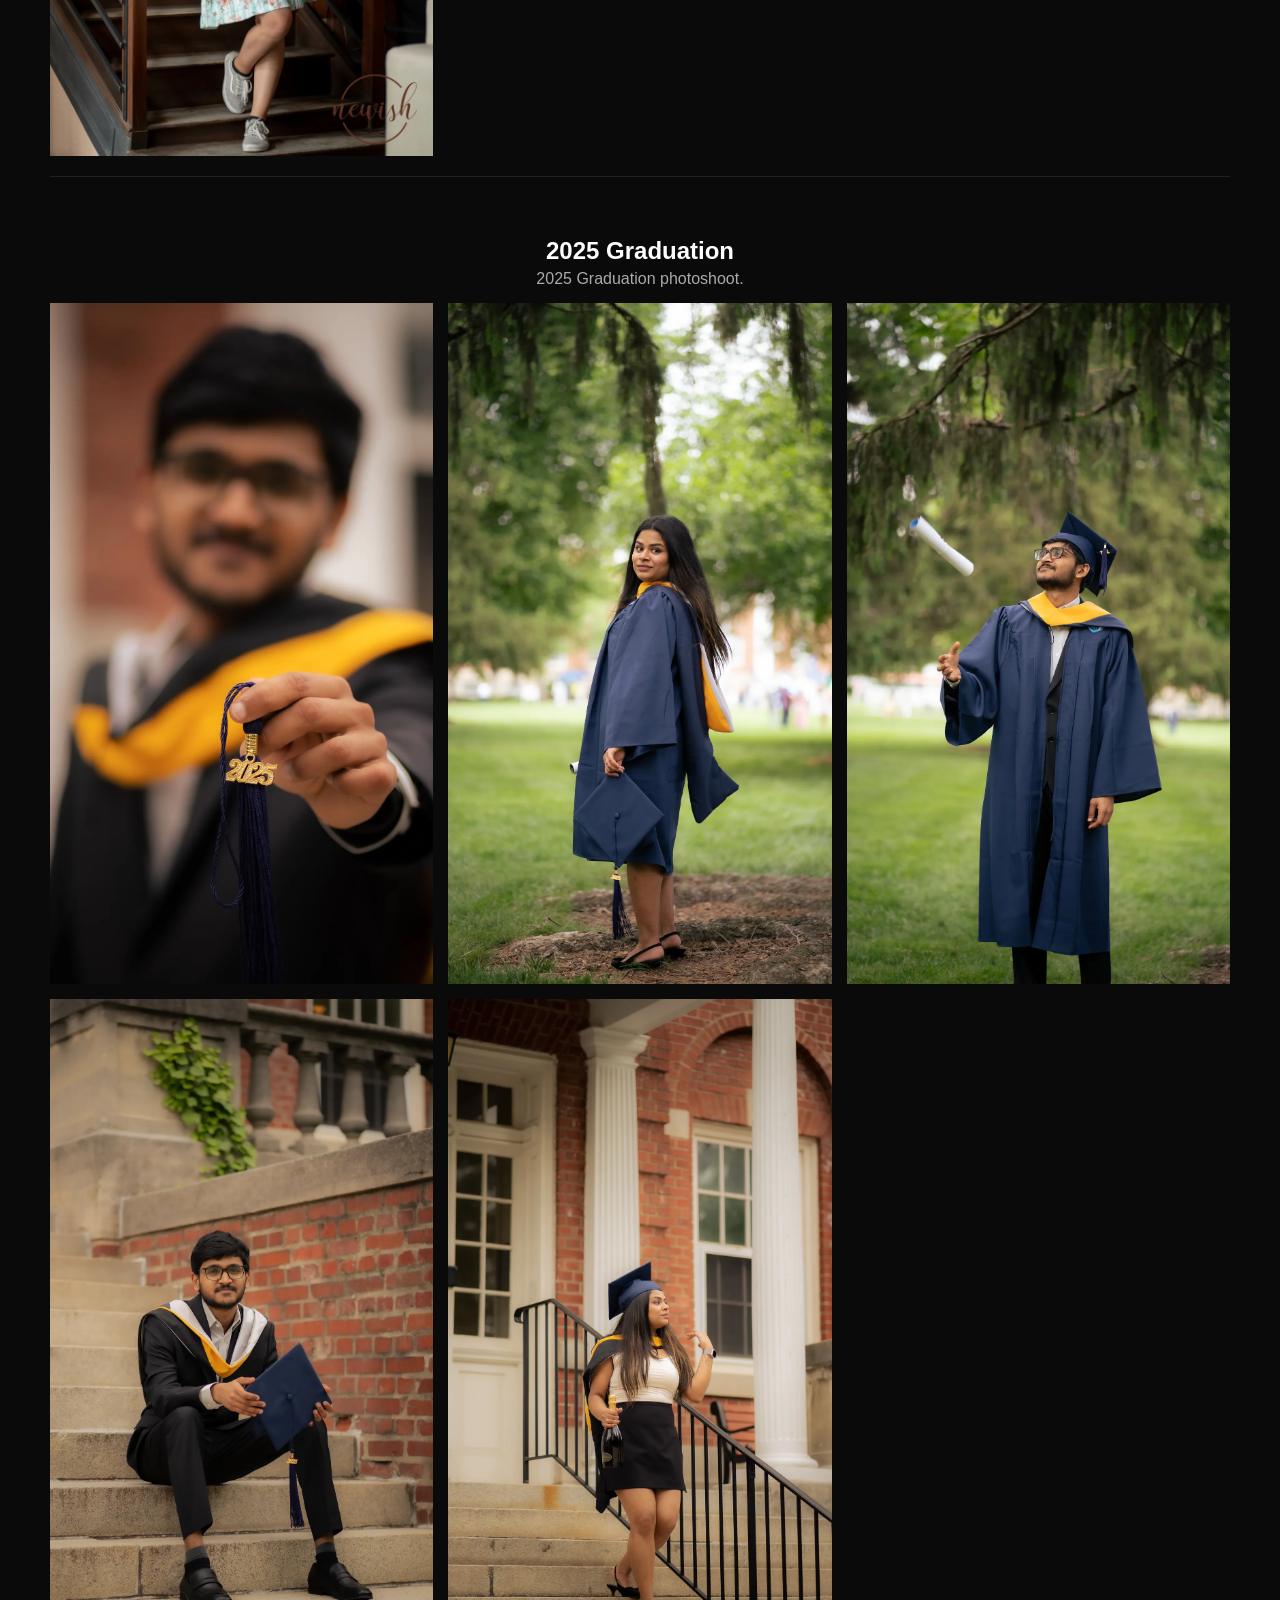
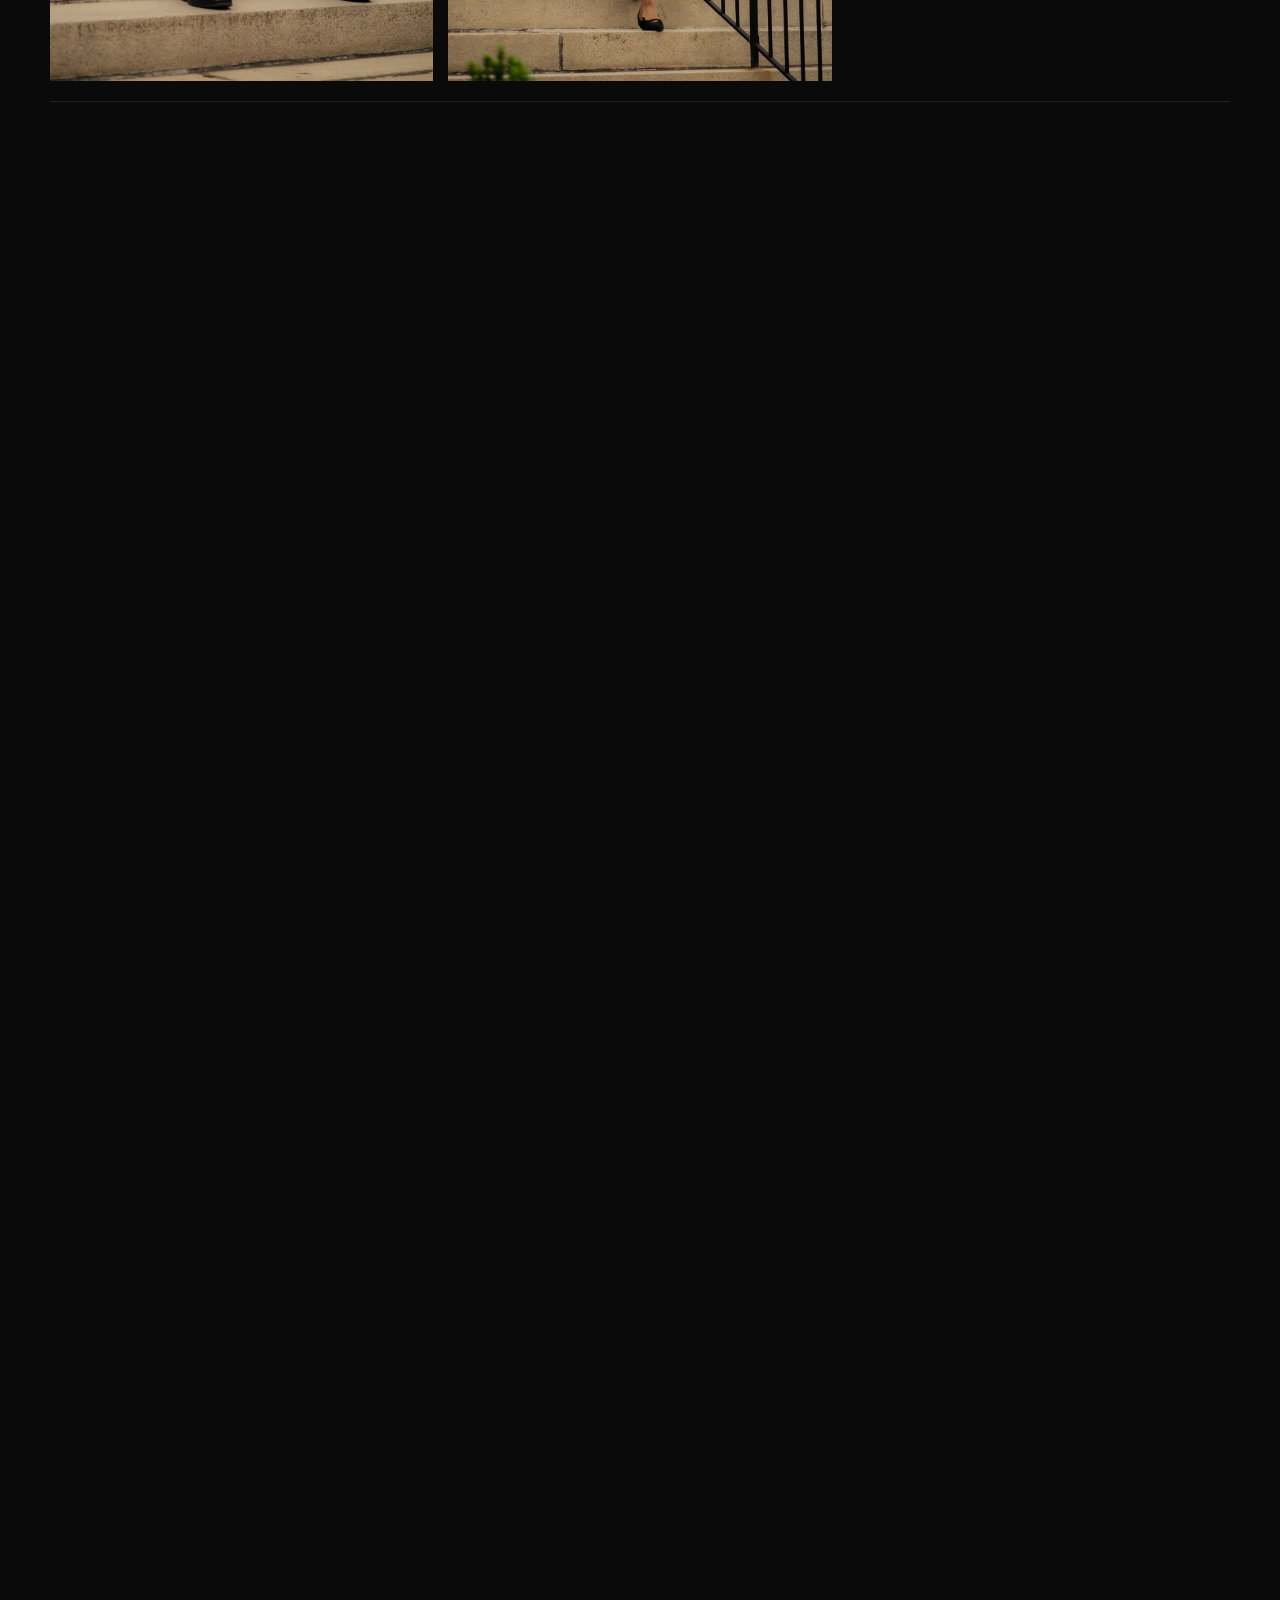
==== commit d565cccd: "Update index.html" ====
--- a/index.html
+++ b/index.html
@@ -70,7 +70,7 @@
     <a href="https://youtu.be/KXg16xxC1PQ" target="_blank" class="video-card featurev">
       <img src="https://img.youtube.com/vi/KXg16xxC1PQ/hqdefault.jpg" alt="Video project by Ashish Shrestha" loading="lazy">
       <div class="play-button"></div>
-      <h3> Newlaw Cheen</h3>
+      <h5> Newlaw Cheen</h5>
     </a>
 
     <a href="https://youtu.be/V9znutLOCCA" target="_blank" class="video-card featurev">
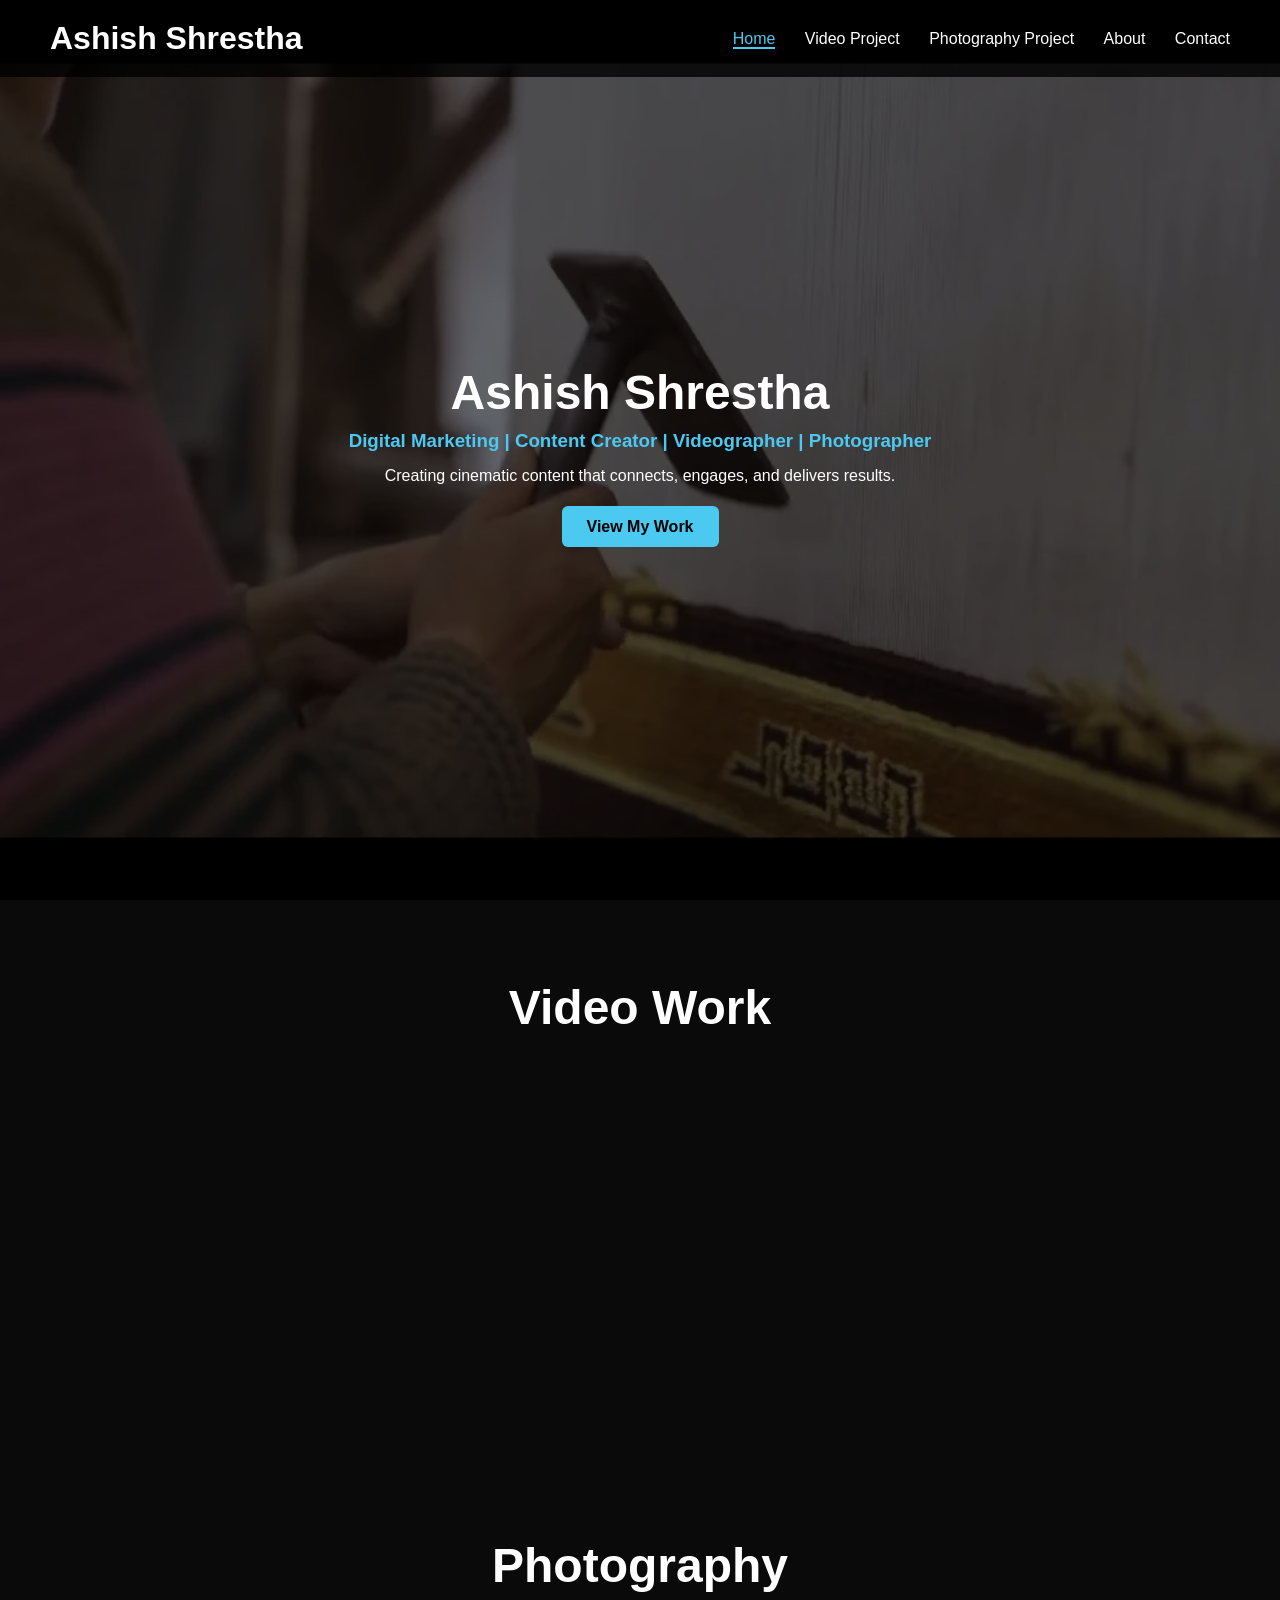
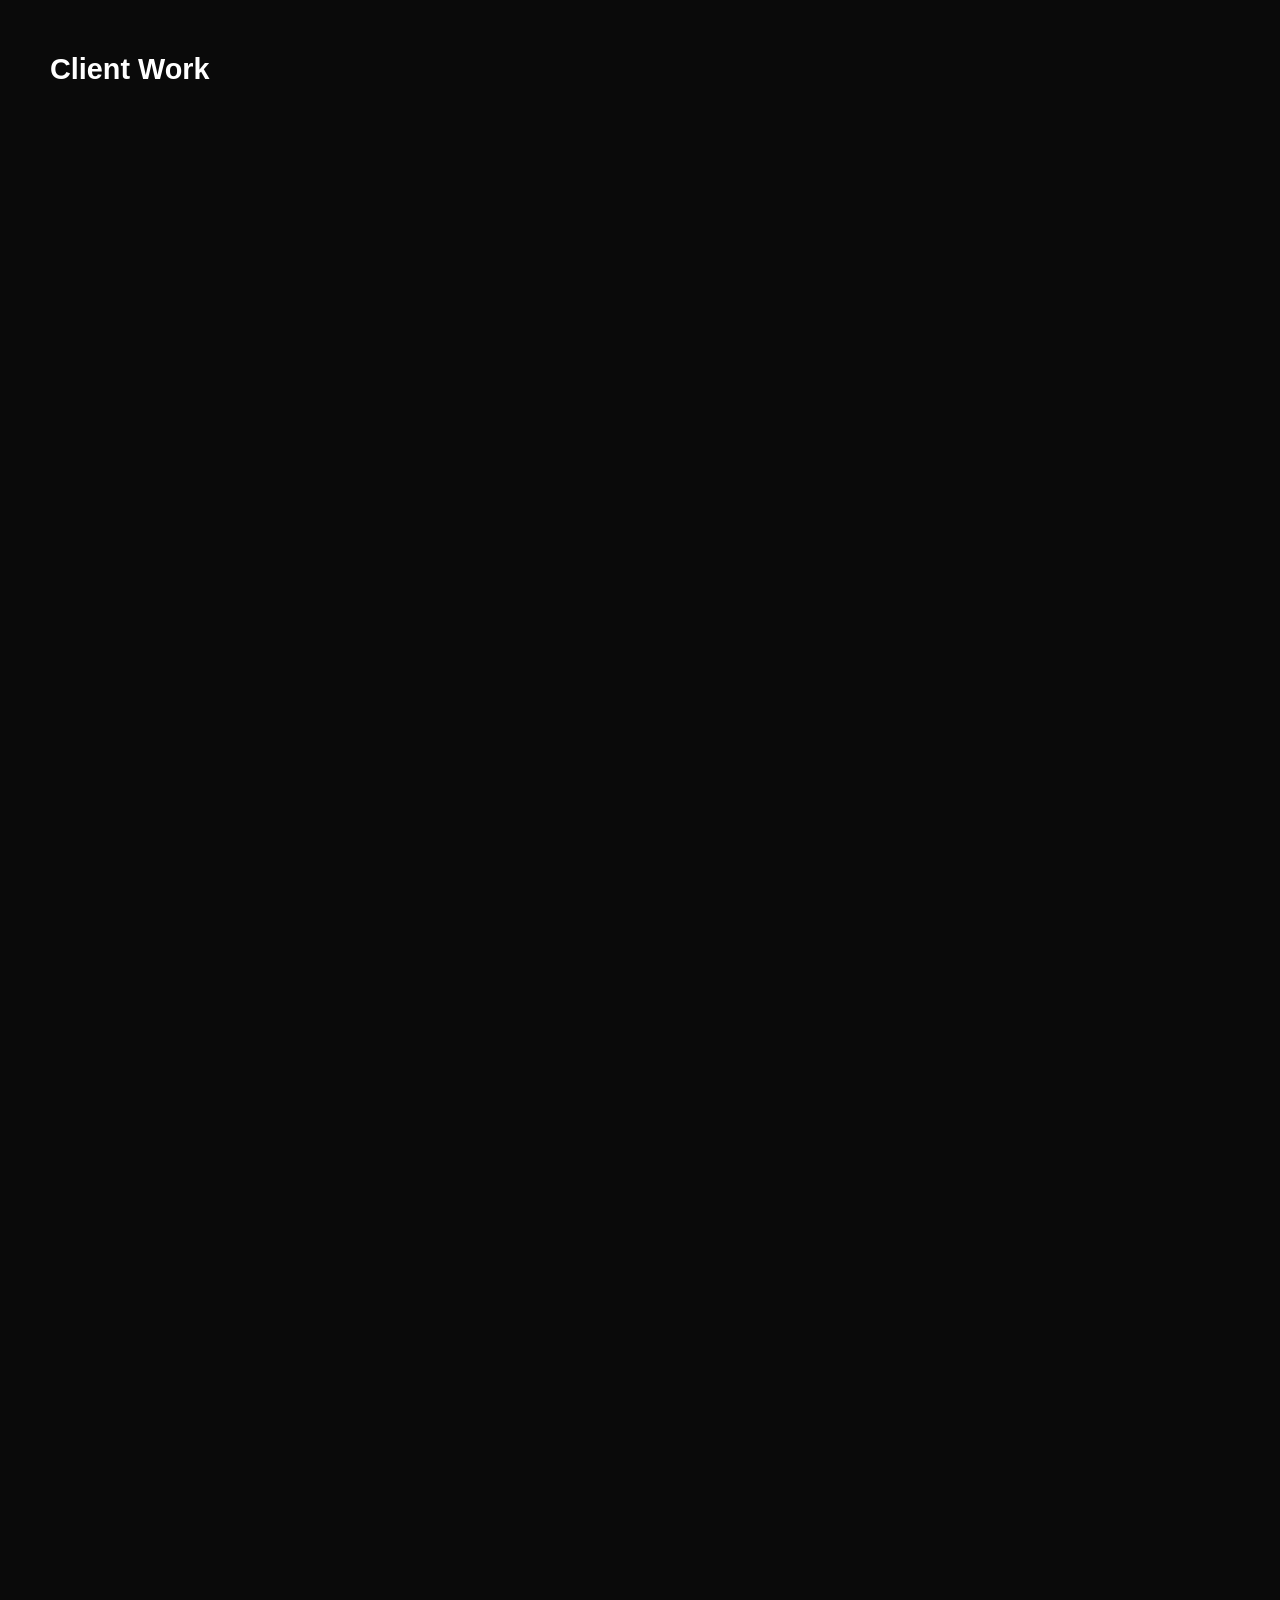
==== commit 593108c0: "Update index.html" ====
--- a/index.html
+++ b/index.html
@@ -70,32 +70,37 @@
     <a href="https://youtu.be/KXg16xxC1PQ" target="_blank" class="video-card featurev">
       <img src="https://img.youtube.com/vi/KXg16xxC1PQ/hqdefault.jpg" alt="Video project by Ashish Shrestha" loading="lazy">
       <div class="play-button"></div>
-      <h5> Newlaw Cheen</h5>
+      <h4>Newlaw Cheen (2021)</h4>
     </a>
 
     <a href="https://youtu.be/V9znutLOCCA" target="_blank" class="video-card featurev">
       <img src="https://img.youtube.com/vi/V9znutLOCCA/hqdefault.jpg" alt="Video project by Ashish Shrestha" loading="lazy">
       <div class="play-button"></div>
+      <h4>The Father of Nepali Computer (2022)</h4>
     </a>
 
     <a href="https://youtu.be/wwZ3lZ5pgGU" target="_blank" class="video-card featurev">
       <img src="https://img.youtube.com/vi/wwZ3lZ5pgGU/hqdefault.jpg" alt="Video project by Ashish Shrestha" loading="lazy">
       <div class="play-button"></div>
+      <h4>Healthy Habits (2020)</h4>
     </a>
 
     <a href="https://youtu.be/CIMU4jo53y8" target="_blank" class="video-card featurev">
       <img src="https://img.youtube.com/vi/CIMU4jo53y8/hqdefault.jpg" alt="Video project by Ashish Shrestha" loading="lazy">
       <div class="play-button"></div>
+      <h4>Nepali Carpet B-roll (2022)</h4>
     </a>
 
     <a href="https://youtu.be/w2-qLMwogKQ" target="_blank" class="video-card featurev">
       <img src="https://img.youtube.com/vi/w2-qLMwogKQ/hqdefault.jpg" alt="Video project by Ashish Shrestha" loading="lazy">
       <div class="play-button"></div>
+      <h4>Nepali Galaicha TVC (2022)</h4>
     </a>
 
     <a href="https://www.youtube.com/watch?v=l634nf7kdUk" target="_blank" class="video-card featurev">
       <img src="images/International Student testimonial.webp" alt="Hood College Testimonial Video" loading="lazy">
       <div class="play-button"></div>
+      <h4>Hood College Testimonial Video</h4>
     </a>
 
   </div>
--- a/style.css
+++ b/style.css
@@ -145,6 +145,11 @@
   gap: 25px;
 }
 
+.video-grid a {
+  color: white;
+  text-decoration: none;
+}
+
 /* CARD */
 .video-card {
   position: relative;
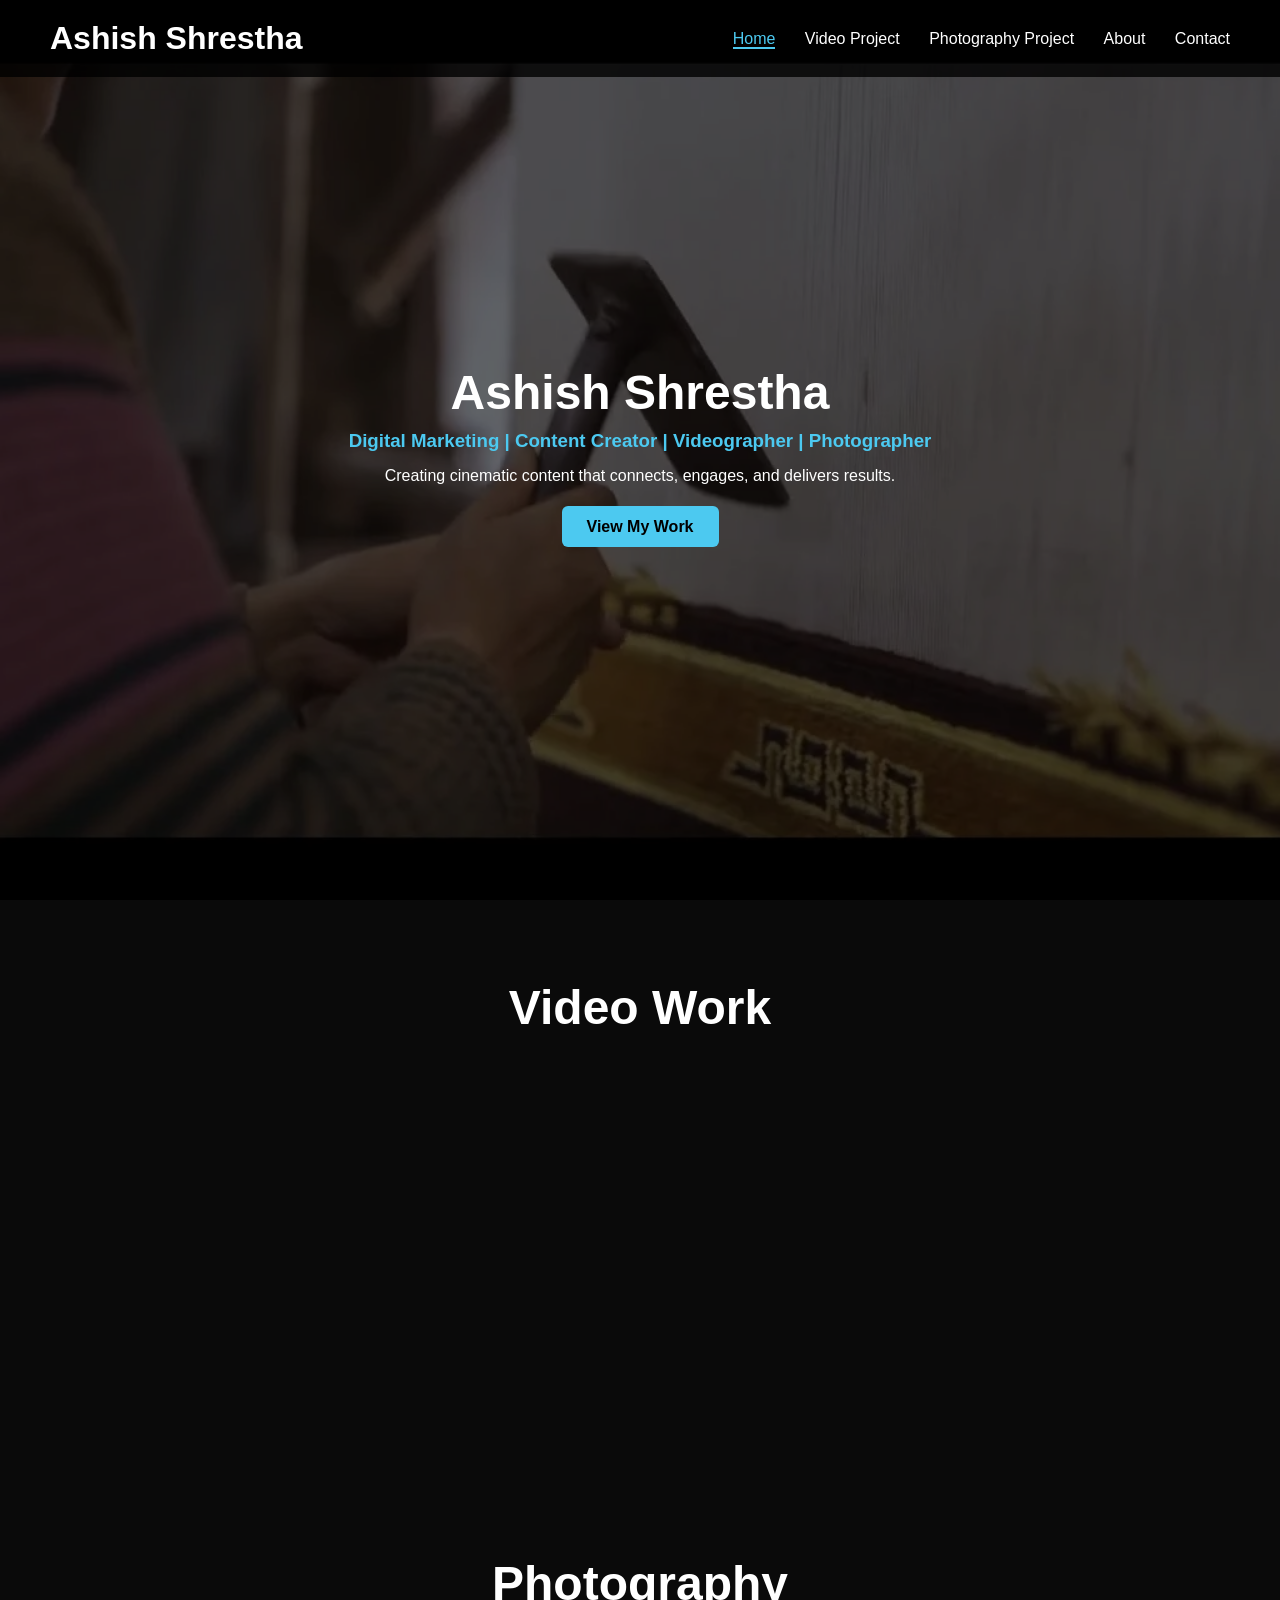
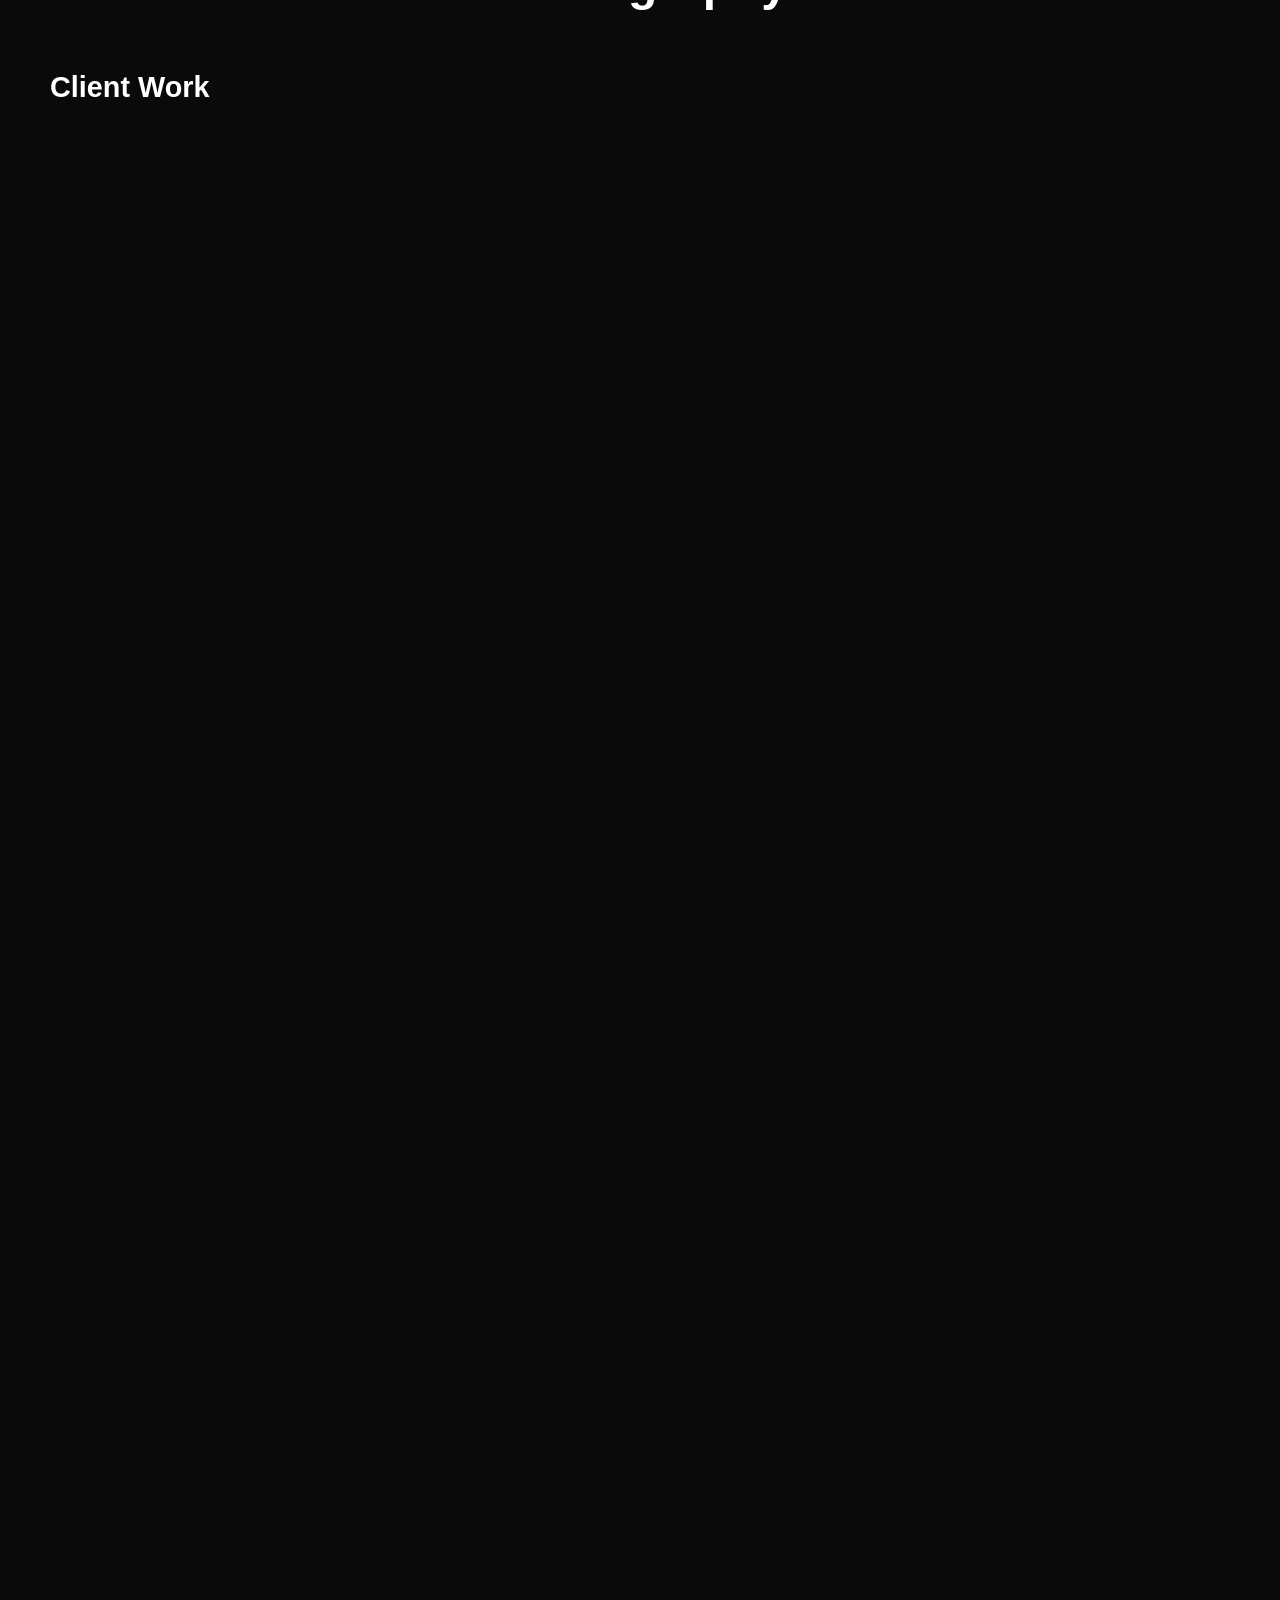
==== commit a053dbbb: "Update index.html" ====
--- a/index.html
+++ b/index.html
@@ -70,6 +70,7 @@
     <a href="https://youtu.be/KXg16xxC1PQ" target="_blank" class="video-card featurev">
       <img src="https://img.youtube.com/vi/KXg16xxC1PQ/hqdefault.jpg" alt="Video project by Ashish Shrestha" loading="lazy">
       <div class="play-button"></div>
+      <br>
       <h4>Newlaw Cheen (2021)</h4>
     </a>
 
@@ -77,30 +78,34 @@
       <img src="https://img.youtube.com/vi/V9znutLOCCA/hqdefault.jpg" alt="Video project by Ashish Shrestha" loading="lazy">
       <div class="play-button"></div>
       <h4>The Father of Nepali Computer (2022)</h4>
+      <br>
     </a>
 
     <a href="https://youtu.be/wwZ3lZ5pgGU" target="_blank" class="video-card featurev">
       <img src="https://img.youtube.com/vi/wwZ3lZ5pgGU/hqdefault.jpg" alt="Video project by Ashish Shrestha" loading="lazy">
       <div class="play-button"></div>
       <h4>Healthy Habits (2020)</h4>
+      <br>
     </a>
 
     <a href="https://youtu.be/CIMU4jo53y8" target="_blank" class="video-card featurev">
       <img src="https://img.youtube.com/vi/CIMU4jo53y8/hqdefault.jpg" alt="Video project by Ashish Shrestha" loading="lazy">
       <div class="play-button"></div>
       <h4>Nepali Carpet B-roll (2022)</h4>
+      <br>
     </a>
 
     <a href="https://youtu.be/w2-qLMwogKQ" target="_blank" class="video-card featurev">
       <img src="https://img.youtube.com/vi/w2-qLMwogKQ/hqdefault.jpg" alt="Video project by Ashish Shrestha" loading="lazy">
       <div class="play-button"></div>
       <h4>Nepali Galaicha TVC (2022)</h4>
+      <br>
     </a>
 
     <a href="https://www.youtube.com/watch?v=l634nf7kdUk" target="_blank" class="video-card featurev">
       <img src="images/International Student testimonial.webp" alt="Hood College Testimonial Video" loading="lazy">
       <div class="play-button"></div>
-      <h4>Hood College Testimonial Video</h4>
+      <h4>Hood College Testimonial Video (2025)</h4>
     </a>
 
   </div>
